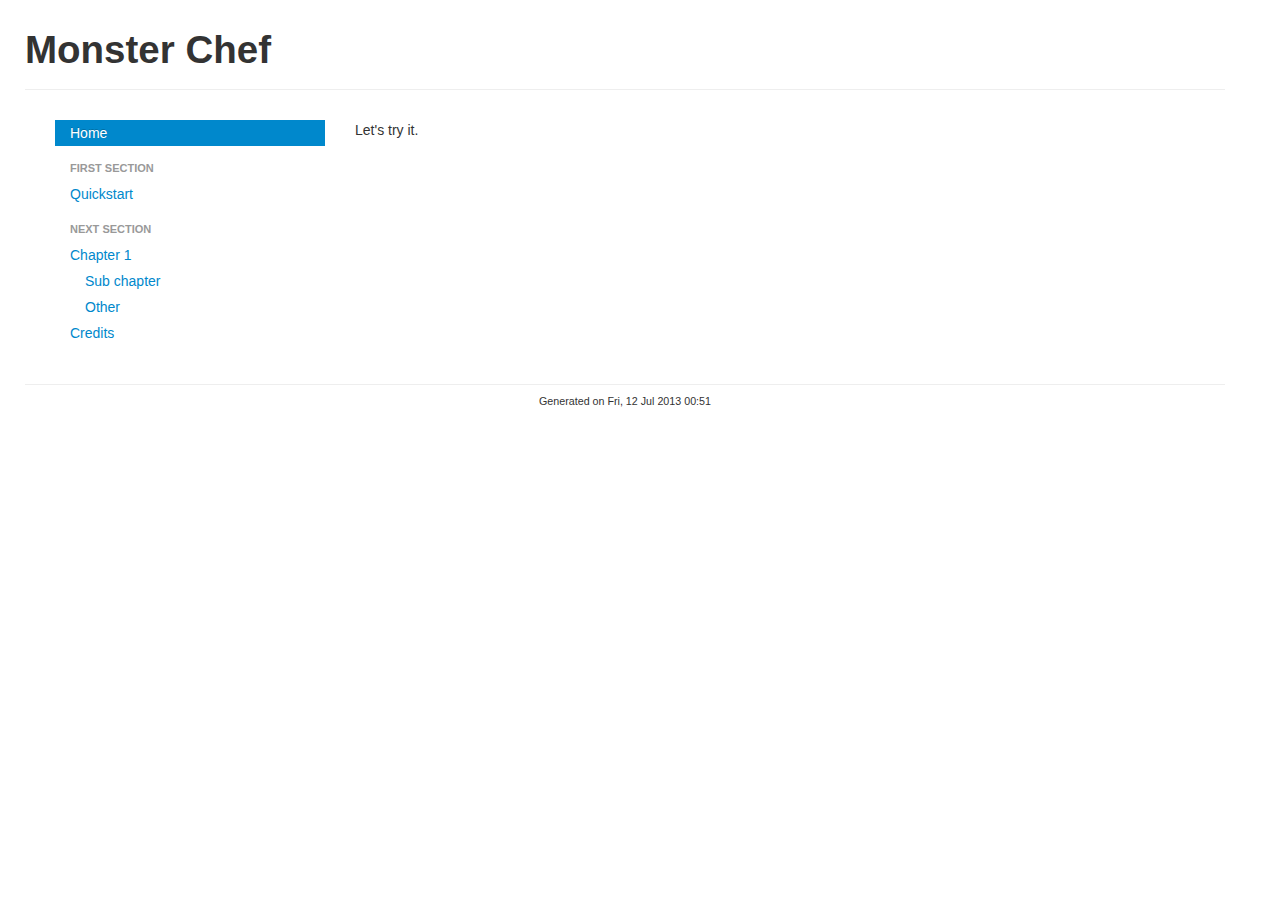
==== index.html @ 1f151f27 "first shoot" ====
<!DOCTYPE HTML>
<html lang="en-US">
<head>
	<meta charset="UTF-8">
	<title>Monster Chef</title>
	<link href="./vendor/css/bootstrap.min.css" rel="stylesheet" media="screen">
	<link href="./vendor/css/bootstrap-responsive.css" rel="stylesheet">
	<link href='http://fonts.googleapis.com/css?family=Rock+Salt' rel='stylesheet' type='text/css'>
	<link rel="stylesheet" href="./static/css/style.css">
	<meta name="viewport" content="width=device-width, initial-scale=1.0">
</head>
<body>
<div class="container">

	<div class="row page-header">
		<h1>Monster Chef</h1>
	</div>

	<div class="row">
		<section class="span3">
			<ul class="nav nav-list">
				<li class="active"><a href="./">Home</a>
				
				
					<li class="nav-header">First section</li>
				
				
				
					<li ><a href="./quickstart/">Quickstart</a></li>
				
				
					<li class="nav-header">Next section</li>
				
				
				
					<li ><a href="./chapter/">Chapter 1</a></li><ul class="nav nav-list">
				
					<li ><a href="./subchapter/">Sub chapter</a></li>
				
				
					<li ><a href="./othersub/">Other</a></li>
				</ul>
				
				
					<li ><a href="./credits/">Credits</a></li>
				
			</ul>
		</section>

		<article class="span9">
			<p>Let's try it.</p>
		</article>

	</div>

	<section class="row">
	<footer class="footer">
		<p><small>Generated on Fri, 12 Jul 2013 00:51</small></p>
	</footer>
	</section>
</div>

<script type="text/javascript" src="./vendor/js/jquery.min.js"></script>
<script type="text/javascript" src="./vendor/js/bootstrap.min.js"></script>
<script type="text/javascript">
$('table').addClass('table-striped').addClass('table');
</script>

</body>
</html>
---- static/css/style.css ----
.container-narrow {
  margin: 0 auto;
  max-width: 700px;
}
body {
  /*font-family:'Droid Sans', sans-serif;*/
  font-family: sans-serif;
}
h1, h2, h3, h4, h5, h6 {
  /*font-family: 'Iceland', cursive;*/
  font-family: sans-serif;
}
blockquote {
  /*font-family: 'Ubuntu', sans-serif;*/
  font-family: sans-serif;
  font-style: italic;
}
pre, code, table, tr, td, th {
  font-family: 'Droid Sans Mono', monospace;
}
.footer {
  margin-top: 3em;
  border-top: 1px solid #eee;
  font-size: .9em;
  padding: .5em;
  text-align: center;
}
/* Admonitions */
.admonition {
  padding: .8em .8em .5em 1em;
  margin-bottom: 1em;
}
.note {
  color: #468847;
  background-color: #dff0d8;
  border-color: #d6e9c6;
}
.info {
  color: #3a87ad;
  background-color: #d9edf7;
  border-color: #bce8f1;
}
.rule {
  background-color: #f5f5f5;
  border: 1px solid #ccc;
  border: 1px solid rgba(0,0,0,0.15);
  color: #333;
}
.warning {
  background-color: #fcf8e3;
  border: 1px solid #fbeed5;
  border: 1px solid rgba(0,0,0,0.15);
  color: #c09853;
}
.handwritten {
  background-color: #e7edec;
  color: #135269;
  letter-spacing: .3em;
  line-height: 2em;
  background-size: 150% 2em;
  background-image: -webkit-linear-gradient(rgba(102,193,227,.4) 1px, transparent 1px);
  background-image: -moz-linear-gradient(rgba(102,193,227,.4) 1px, transparent 1px);
  background-image: linear-gradient(rgba(102,193,227,.4) 1px, transparent 1px);
}
.handwritten blockquote p, .handwritten, .handwritten p {
  font-family: 'Rock Salt', cursive;
  font-size: 14px;
  font-style: normal;
  margin: 0;
}
.handwritten blockquote {
  border: none;
}
.admonition-title {
  font-size: 1.3em;
  font-weight: bold;
}
td.center, th.center {
  text-align: center;
}
td.right, th.right {
  text-align: right;
}
td.left, th.left {
  text-align: left;
}
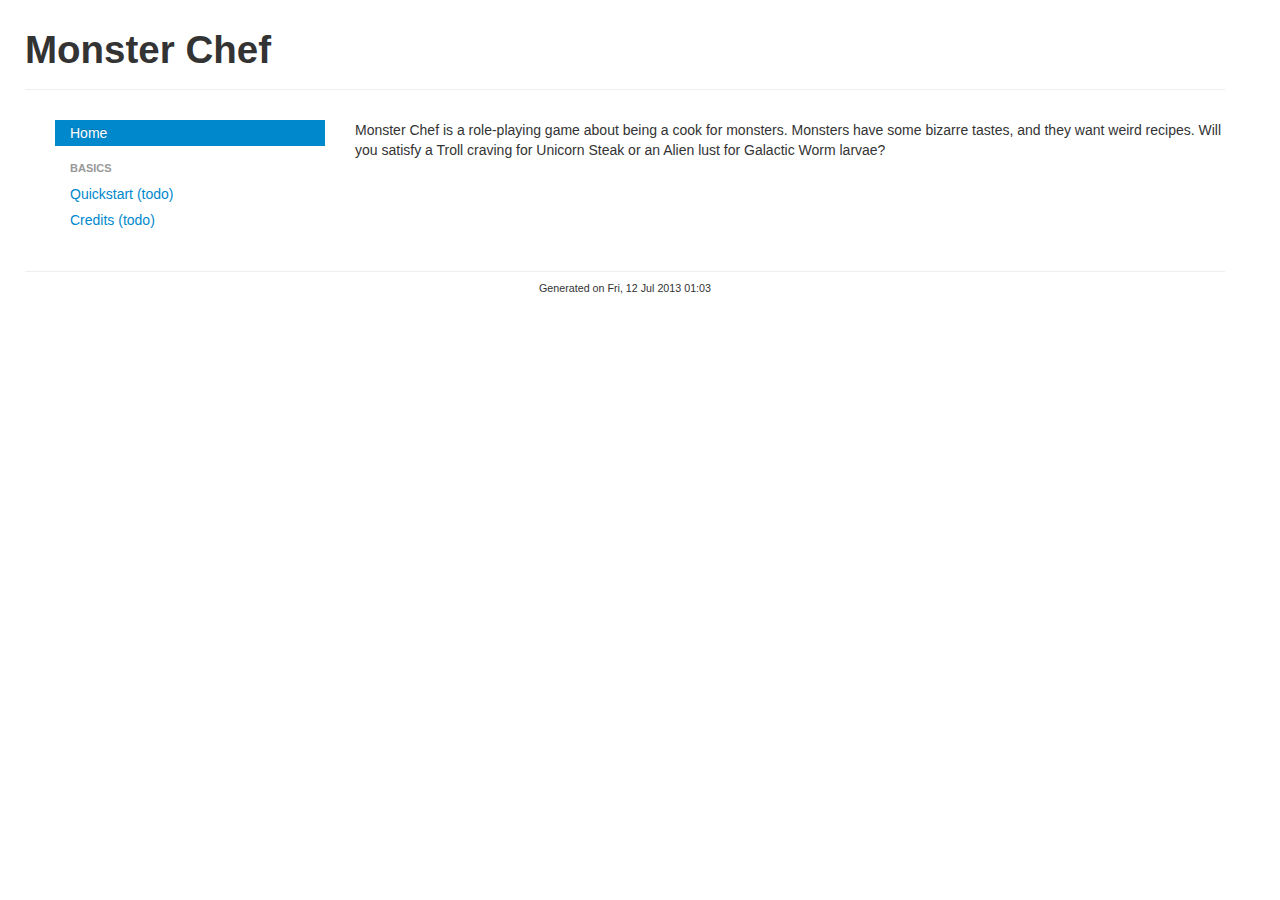
==== commit 6b303d78: "index" ====
--- a/index.html
+++ b/index.html
@@ -22,40 +22,29 @@
 				<li class="active"><a href="./">Home</a>
 				
 				
-					<li class="nav-header">First section</li>
+					<li class="nav-header">Basics</li>
 				
 				
 				
-					<li ><a href="./quickstart/">Quickstart</a></li>
+					<li ><a href="./quickstart/">Quickstart (todo)</a></li>
 				
 				
-					<li class="nav-header">Next section</li>
-				
-				
-				
-					<li ><a href="./chapter/">Chapter 1</a></li><ul class="nav nav-list">
-				
-					<li ><a href="./subchapter/">Sub chapter</a></li>
-				
-				
-					<li ><a href="./othersub/">Other</a></li>
-				</ul>
-				
-				
-					<li ><a href="./credits/">Credits</a></li>
+					<li ><a href="./credits/">Credits (todo)</a></li>
 				
 			</ul>
 		</section>
 
 		<article class="span9">
-			<p>Let's try it.</p>
+			<p>Monster Chef is a role-playing game about being a cook for monsters. Monsters
+have some bizarre tastes, and they want weird recipes. Will you satisfy a Troll
+craving for Unicorn Steak or an Alien lust for Galactic Worm larvae?</p>
 		</article>
 
 	</div>
 
 	<section class="row">
 	<footer class="footer">
-		<p><small>Generated on Fri, 12 Jul 2013 00:51</small></p>
+		<p><small>Generated on Fri, 12 Jul 2013 01:03</small></p>
 	</footer>
 	</section>
 </div>
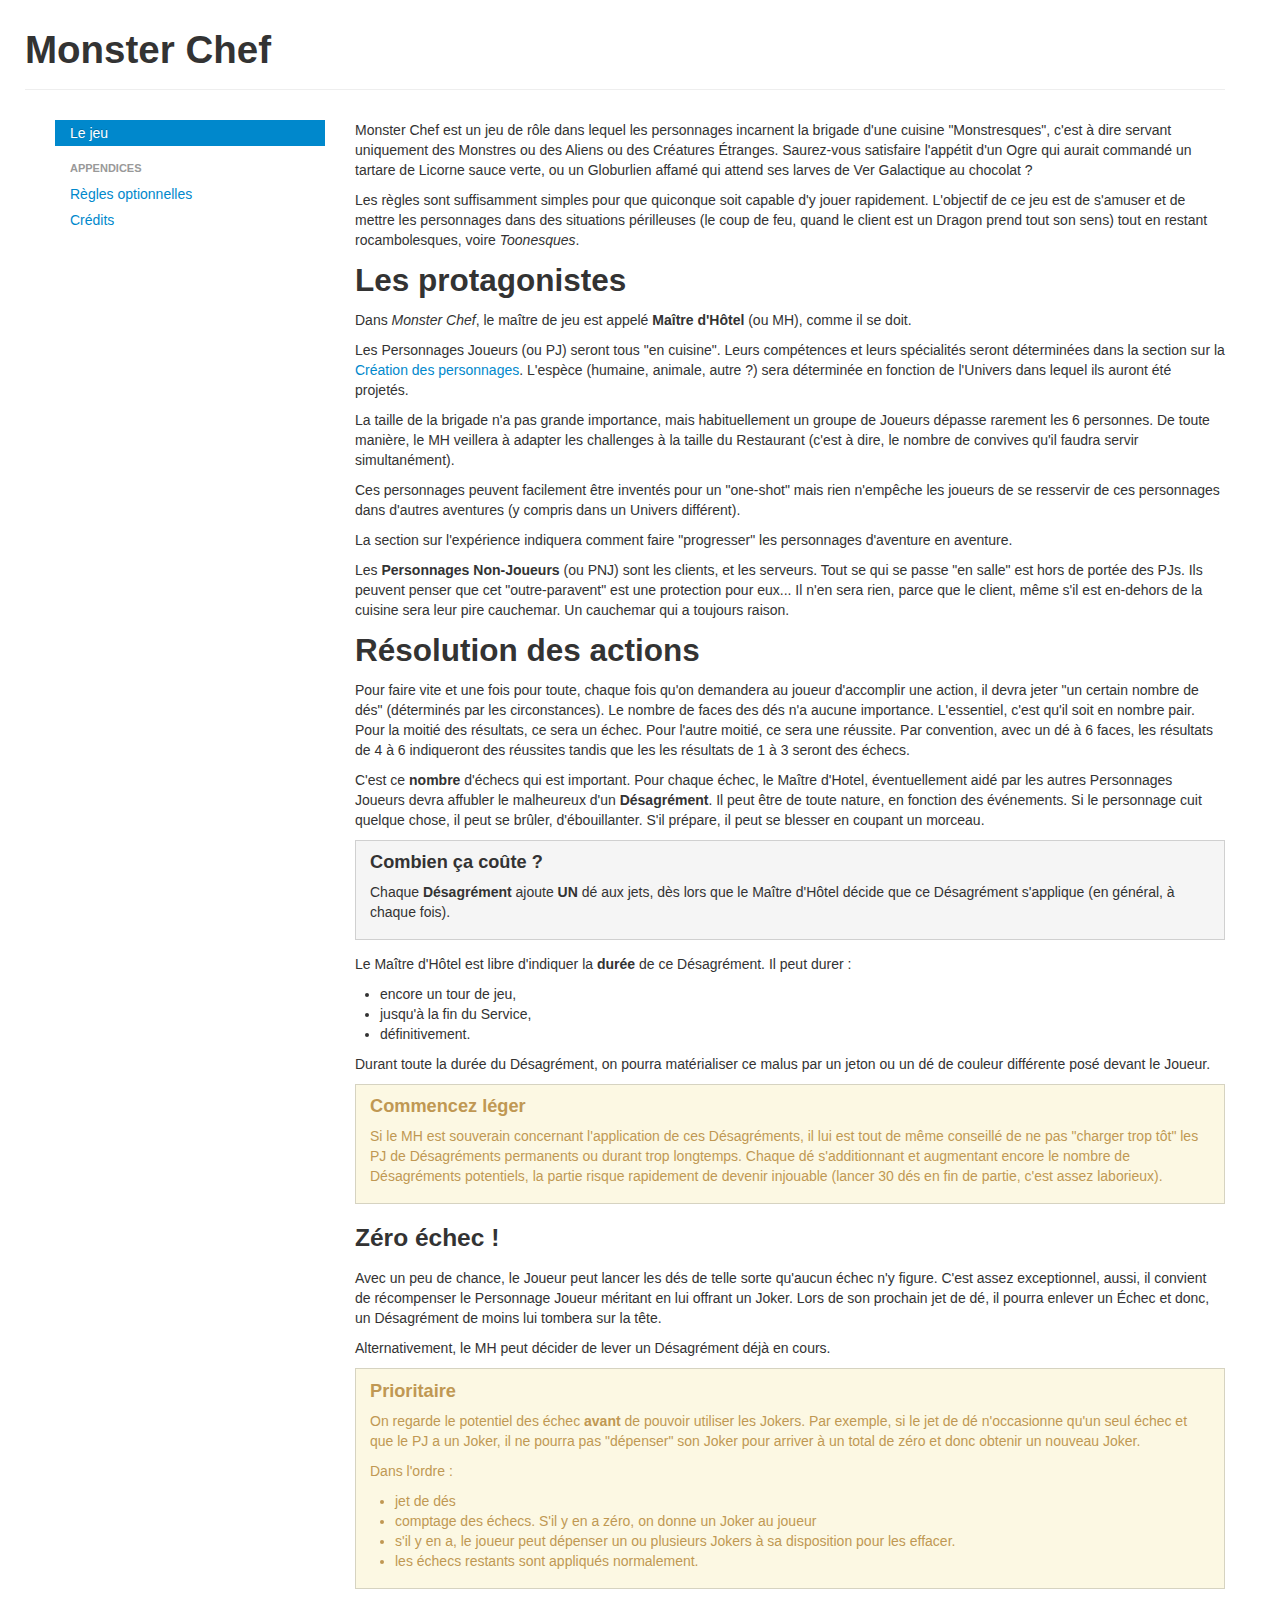
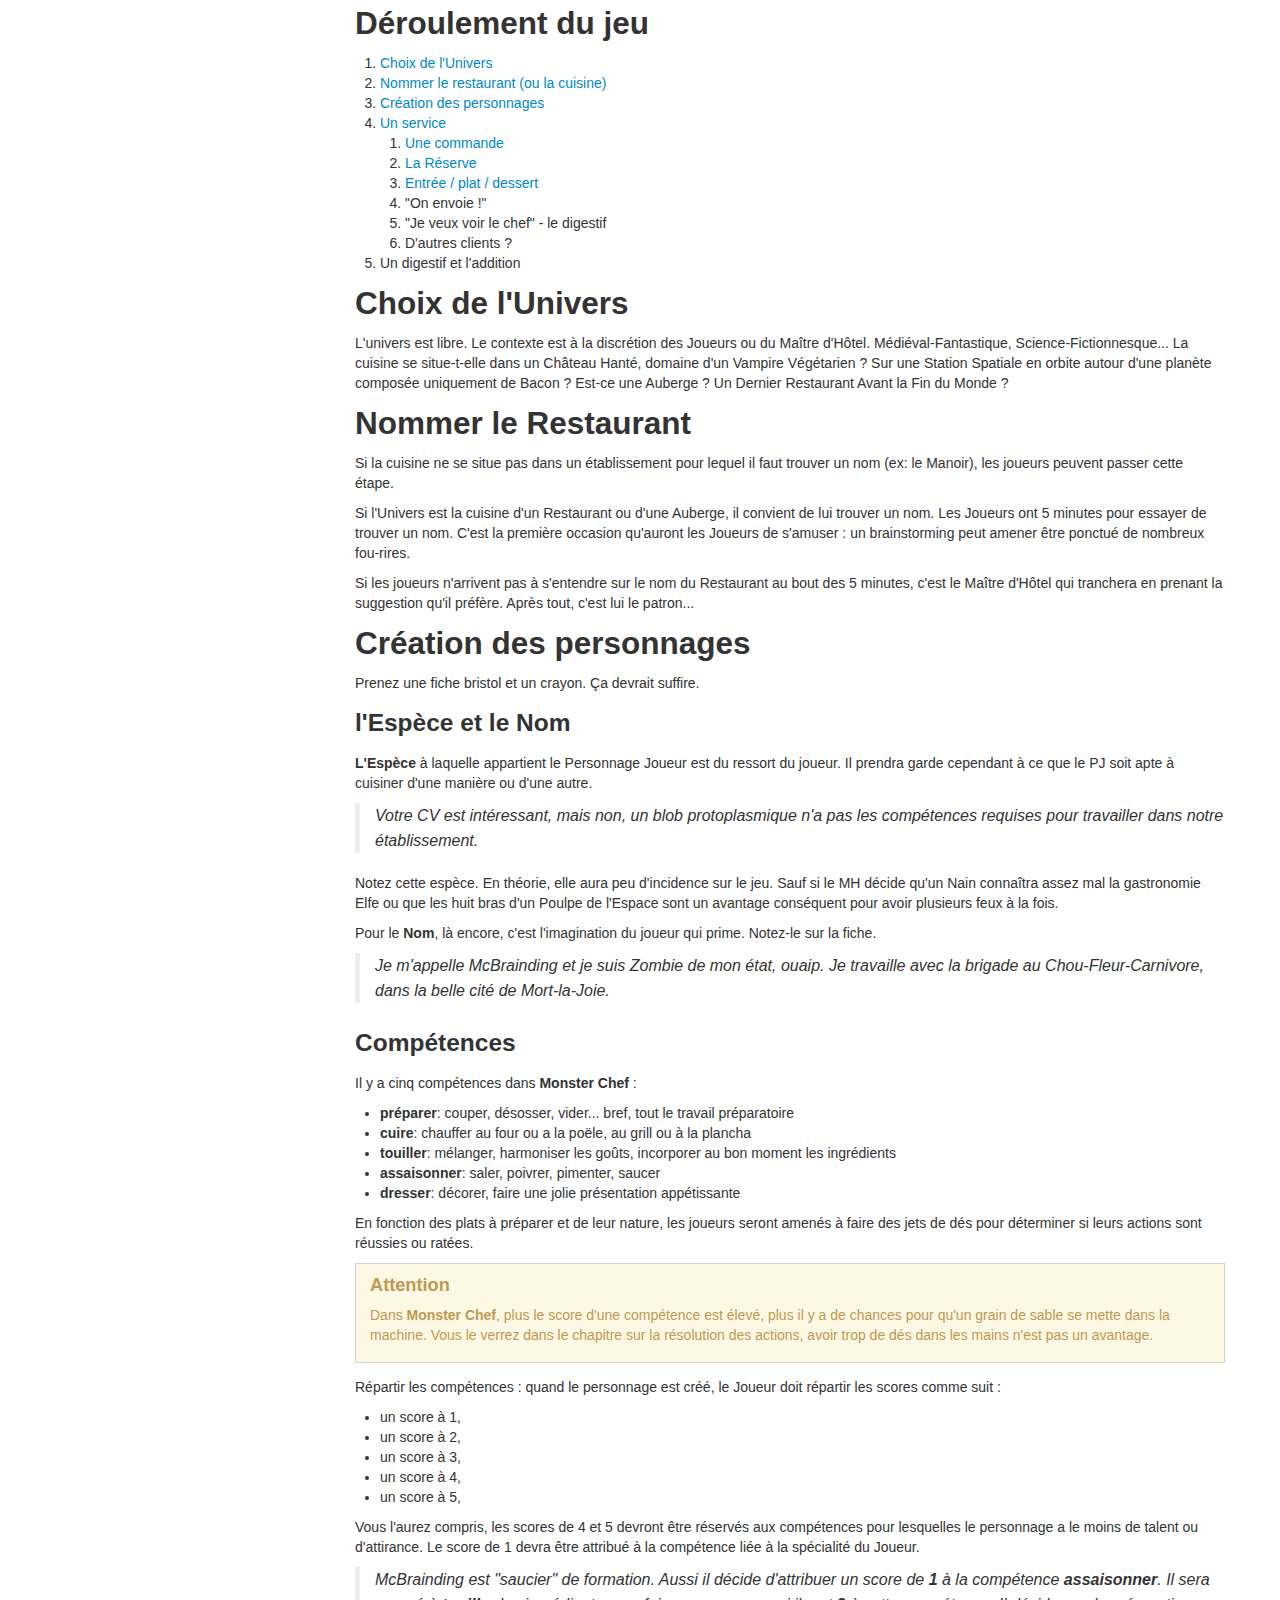
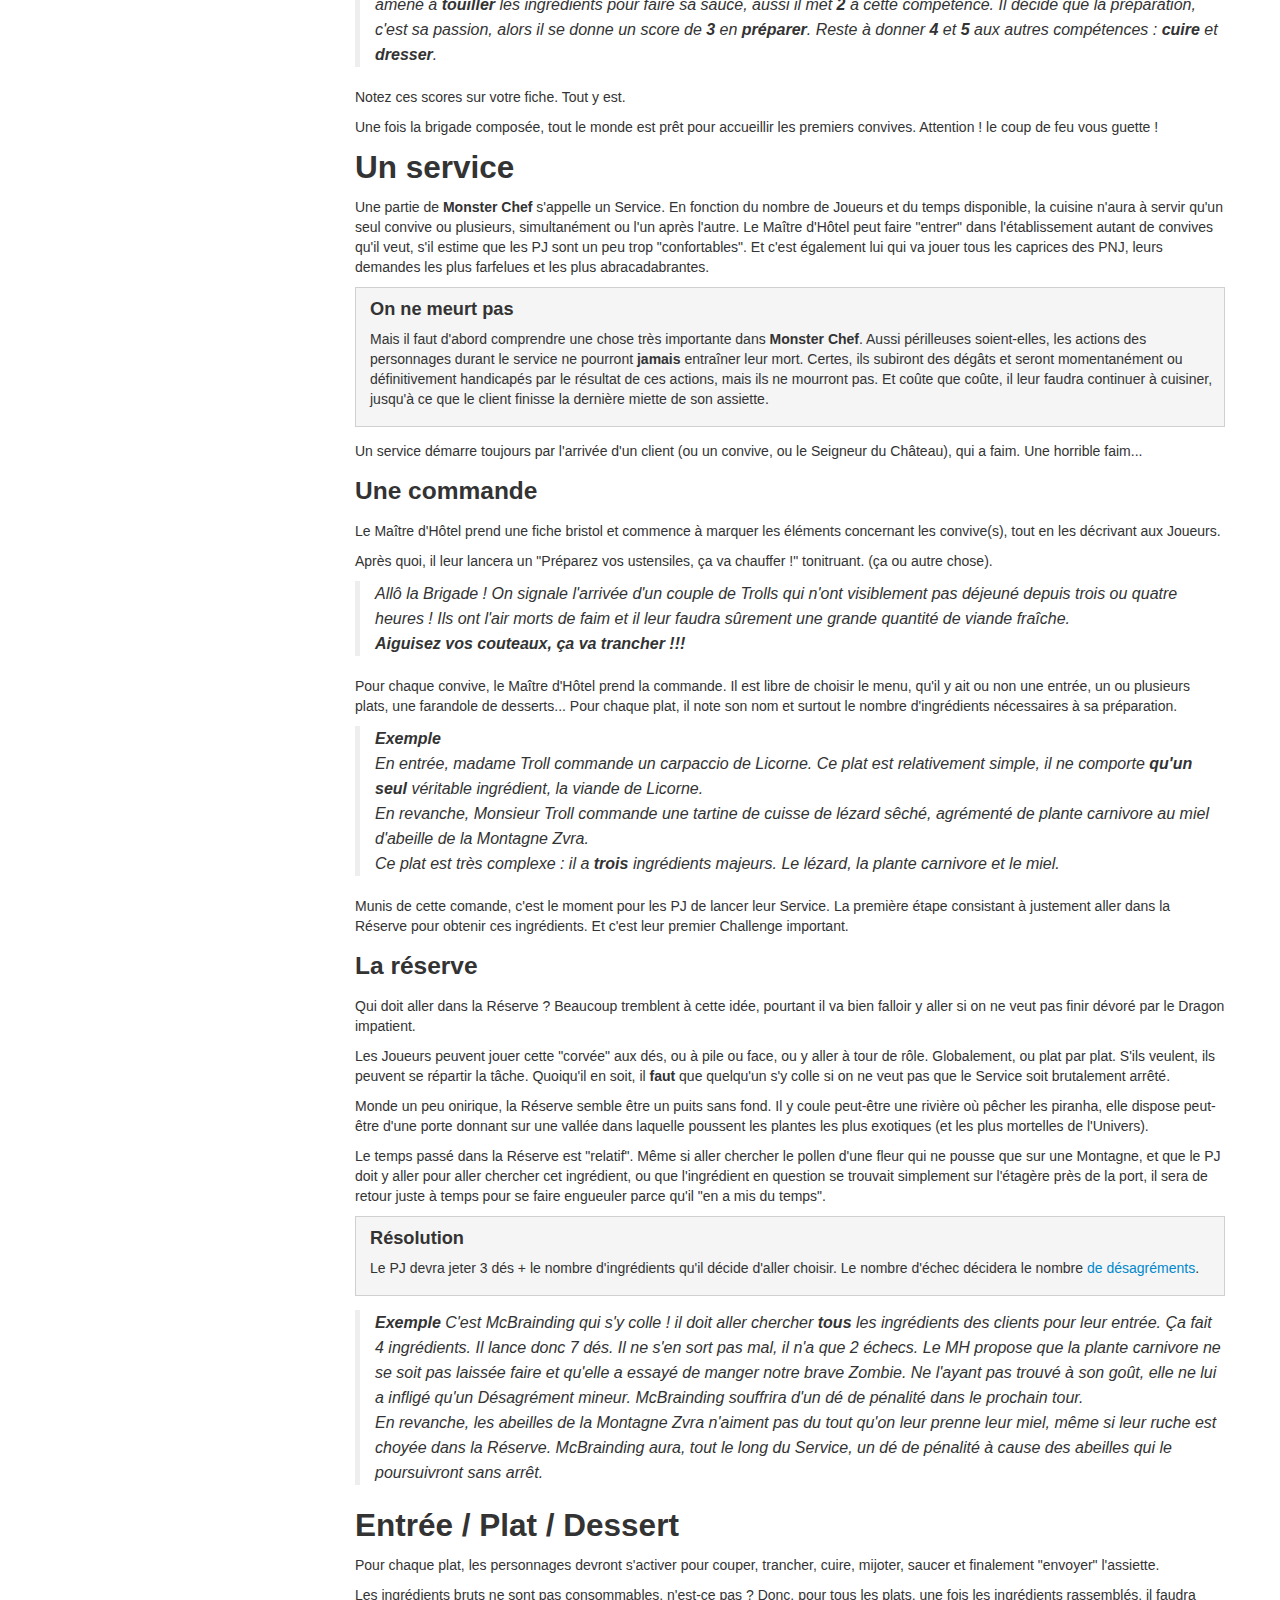
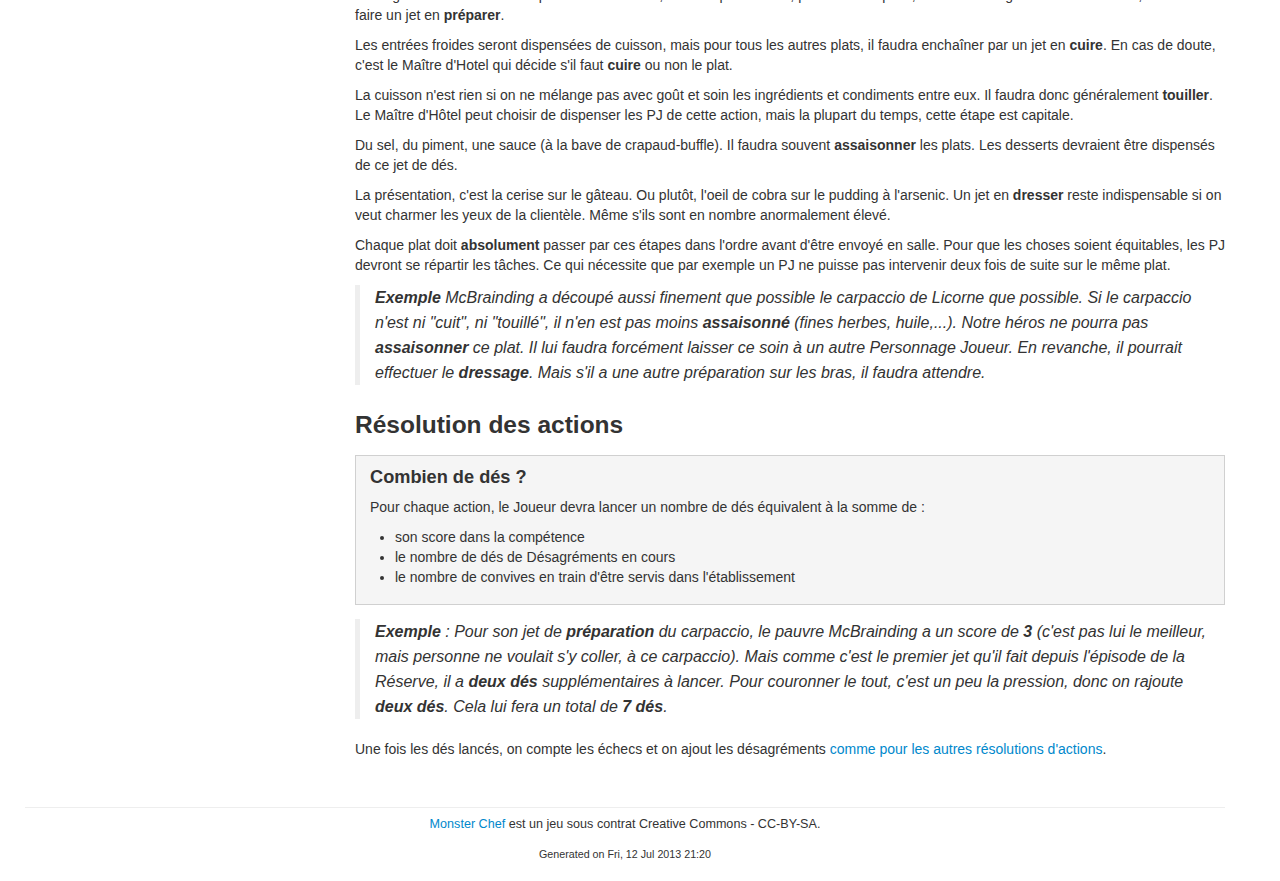
==== commit 36dd6b2c: "petite sauvegarde" ====
--- a/index.html
+++ b/index.html
@@ -19,32 +19,345 @@
 	<div class="row">
 		<section class="span3">
 			<ul class="nav nav-list">
-				<li class="active"><a href="./">Home</a>
-				
-				
-					<li class="nav-header">Basics</li>
-				
-				
-				
-					<li ><a href="./quickstart/">Quickstart (todo)</a></li>
-				
-				
-					<li ><a href="./credits/">Credits (todo)</a></li>
+				<li class="active"><a href="./">Le jeu</a>
+				
+				
+					<li class="nav-header">Appendices</li>
+				
+				
+				
+					<li ><a href="./options/">Règles optionnelles</a></li>
+				
+				
+					<li ><a href="./credits/">Crédits</a></li>
 				
 			</ul>
 		</section>
 
 		<article class="span9">
-			<p>Monster Chef is a role-playing game about being a cook for monsters. Monsters
-have some bizarre tastes, and they want weird recipes. Will you satisfy a Troll
-craving for Unicorn Steak or an Alien lust for Galactic Worm larvae?</p>
+			<p>Monster Chef est un jeu de rôle dans lequel les personnages incarnent la brigade
+d'une cuisine "Monstresques", c'est à dire servant uniquement des Monstres ou
+des Aliens ou des Créatures Étranges. Saurez-vous satisfaire l'appétit d'un Ogre
+qui aurait commandé un tartare de Licorne sauce verte, ou un Globurlien affamé
+qui attend ses larves de Ver Galactique au chocolat ?</p>
+<p>Les règles sont suffisamment simples pour que quiconque soit capable d'y jouer
+rapidement. L'objectif de ce jeu est de s'amuser et de mettre les personnages
+dans des situations périlleuses (le coup de feu, quand le client est un Dragon
+prend tout son sens) tout en restant rocambolesques, voire <em>Toonesques</em>.</p>
+<h2 id="les-protagonistes">Les protagonistes</h2>
+<p>Dans <em>Monster Chef</em>, le maître de jeu est appelé <strong>Maître d'Hôtel</strong> (ou MH),
+comme il se doit.</p>
+<p>Les Personnages Joueurs (ou PJ) seront tous "en cuisine". Leurs compétences et
+leurs spécialités seront déterminées dans la section sur la
+<a href="#creation-des-personnages">Création des personnages</a>. L'espèce (humaine,
+animale, autre ?) sera déterminée en fonction de l'Univers dans lequel ils
+auront été projetés.</p>
+<p>La taille de la brigade n'a pas grande importance, mais habituellement un groupe
+de Joueurs dépasse rarement les 6 personnes. De toute manière, le MH veillera à
+adapter les challenges à la taille du Restaurant (c'est à dire, le nombre de
+convives qu'il faudra servir simultanément).</p>
+<p>Ces personnages peuvent facilement être inventés pour un
+"one-shot" mais rien n'empêche les joueurs de se resservir de ces personnages
+dans d'autres aventures (y compris dans un Univers différent).</p>
+<p>La section sur l'expérience indiquera comment faire "progresser" les personnages
+d'aventure en aventure.</p>
+<p>Les <strong>Personnages Non-Joueurs</strong> (ou PNJ) sont les clients, et les serveurs. Tout
+se qui se passe "en salle" est hors de portée des PJs. Ils peuvent penser que
+cet "outre-paravent" est une protection pour eux... Il n'en sera rien, parce que
+le client, même s'il est en-dehors de la cuisine sera leur pire cauchemar. Un
+cauchemar qui a toujours raison.</p>
+<h2 id="resolution-des-actions">Résolution des actions</h2>
+<p>Pour faire vite et une fois pour toute, chaque fois qu'on demandera au joueur
+d'accomplir une action, il devra jeter "un certain nombre de dés" (déterminés
+par les circonstances). Le nombre de faces des dés n'a aucune importance.
+L'essentiel, c'est qu'il soit en nombre pair. Pour la moitié des résultats, ce
+sera un échec. Pour l'autre moitié, ce sera une réussite. Par convention, avec
+un dé à 6 faces, les résultats de 4 à 6 indiqueront des réussites tandis que les
+les résultats de 1 à 3 seront des échecs.</p>
+<p>C'est ce <strong>nombre</strong> d'échecs qui est important. Pour chaque échec, le Maître
+d'Hotel, éventuellement aidé par les autres Personnages Joueurs devra affubler
+le malheureux d'un <strong>Désagrément</strong>. Il peut être de toute nature, en fonction
+des événements. Si le personnage cuit quelque chose, il peut se brûler,
+d'ébouillanter. S'il prépare, il peut se blesser en coupant un morceau.</p>
+<div class="admonition rule">
+<p class="admonition-title">Combien ça coûte ?</p>
+<p>Chaque <strong>Désagrément</strong> ajoute <strong>UN</strong> dé aux jets, dès lors que le Maître d'Hôtel
+décide que ce Désagrément s'applique (en général, à chaque fois).</p>
+</div>
+<p>Le Maître d'Hôtel est libre d'indiquer la <strong>durée</strong> de ce Désagrément. Il peut
+durer :</p>
+<ul>
+<li>encore un tour de jeu,</li>
+<li>jusqu'à la fin du Service,</li>
+<li>définitivement.</li>
+</ul>
+<p>Durant toute la durée du Désagrément, on pourra matérialiser ce malus par un
+jeton ou un dé de couleur différente posé devant le Joueur.</p>
+<div class="admonition warning">
+<p class="admonition-title">Commencez léger</p>
+<p>Si le MH est souverain concernant l'application de ces Désagréments, il lui est
+tout de même conseillé de ne pas "charger trop tôt" les PJ de Désagréments
+permanents ou durant trop longtemps. Chaque dé s'additionnant et augmentant
+encore le nombre de Désagréments potentiels, la partie risque rapidement de
+devenir injouable (lancer 30 dés en fin de partie, c'est assez laborieux).</p>
+</div>
+<h3 id="zero-echec">Zéro échec !</h3>
+<p>Avec un peu de chance, le Joueur peut lancer les dés de telle sorte qu'aucun
+échec n'y figure. C'est assez exceptionnel, aussi, il convient de récompenser le
+Personnage Joueur méritant en lui offrant un Joker. Lors de son prochain jet de
+dé, il pourra enlever un Échec et donc, un Désagrément de moins lui tombera sur
+la tête.</p>
+<p>Alternativement, le MH peut décider de lever un Désagrément déjà en cours.</p>
+<div class="admonition warning">
+<p class="admonition-title">Prioritaire</p>
+<p>On regarde le potentiel des échec <strong>avant</strong> de pouvoir utiliser les Jokers.
+Par exemple, si le jet de dé n'occasionne qu'un seul échec et que le PJ a un
+Joker, il ne pourra pas "dépenser" son Joker pour arriver à un total de zéro
+et donc obtenir un nouveau Joker.</p>
+<p>Dans l'ordre :</p>
+<ul>
+<li>jet de dés</li>
+<li>comptage des échecs. S'il y en a zéro, on donne un Joker au joueur</li>
+<li>s'il y en a, le joueur peut dépenser un ou plusieurs Jokers à sa disposition
+  pour les effacer.</li>
+<li>les échecs restants sont appliqués normalement.</li>
+</ul>
+</div>
+<h2 id="deroulement-du-jeu">Déroulement du jeu</h2>
+<ol>
+<li><a href="#choix-de-lunivers">Choix de l'Univers</a></li>
+<li><a href="#nommer-le-restaurant">Nommer le restaurant (ou la cuisine)</a></li>
+<li><a href="#creation-des-personnages">Création des personnages</a></li>
+<li><a href="#un-service">Un service</a><ol>
+<li><a href="#une-commande">Une commande</a></li>
+<li><a href="#la-reserve">La Réserve</a></li>
+<li><a href="#entree-plat-dessert">Entrée / plat / dessert</a></li>
+<li>"On envoie !"</li>
+<li>"Je veux voir le chef" - le digestif</li>
+<li>D'autres clients ?</li>
+</ol>
+</li>
+<li>Un digestif et l'addition</li>
+</ol>
+<h2 id="choix-de-lunivers">Choix de l'Univers</h2>
+<p>L'univers est libre. Le contexte est à la discrétion des Joueurs ou du Maître
+d'Hôtel. Médiéval-Fantastique, Science-Fictionnesque... La cuisine se situe-t-elle
+dans un Château Hanté, domaine d'un Vampire Végétarien ? Sur une Station Spatiale
+en orbite autour d'une planète composée uniquement de Bacon ? Est-ce une Auberge ?
+Un Dernier Restaurant Avant la Fin du Monde ?</p>
+<h2 id="nommer-le-restaurant">Nommer le Restaurant</h2>
+<p>Si la cuisine ne se situe pas dans un établissement pour lequel il faut trouver
+un nom (ex: le Manoir), les joueurs peuvent passer cette étape.</p>
+<p>Si l'Univers est la cuisine d'un Restaurant ou d'une Auberge, il convient de 
+lui trouver un nom. Les Joueurs ont 5 minutes pour essayer de trouver un nom.
+C'est la première occasion qu'auront les Joueurs de s'amuser : un brainstorming
+peut amener être ponctué de nombreux fou-rires.</p>
+<p>Si les joueurs n'arrivent pas à s'entendre sur le nom du Restaurant au bout des
+5 minutes, c'est le Maître d'Hôtel qui tranchera en prenant la suggestion qu'il
+préfère. Après tout, c'est lui le patron...</p>
+<h2 id="creation-des-personnages">Création des personnages</h2>
+<p>Prenez une fiche bristol et un crayon. Ça devrait suffire.</p>
+<h3 id="lespece-et-le-nom">l'Espèce et le Nom</h3>
+<p><strong>L'Espèce</strong> à laquelle appartient le Personnage Joueur est du ressort du joueur.
+Il prendra garde cependant à ce que le PJ soit apte à cuisiner d'une manière
+ou d'une autre.</p>
+<blockquote>
+<p>Votre CV est intéressant, mais non, un blob protoplasmique n'a pas les
+compétences requises pour travailler dans notre établissement.</p>
+</blockquote>
+<p>Notez cette espèce. En théorie, elle aura peu d'incidence sur le jeu. Sauf si le
+MH décide qu'un Nain connaîtra assez mal la gastronomie Elfe ou que les huit
+bras d'un Poulpe de l'Espace sont un avantage conséquent pour avoir plusieurs
+feux à la fois.</p>
+<p>Pour le <strong>Nom</strong>, là encore, c'est l'imagination du joueur qui prime. Notez-le
+sur la fiche.</p>
+<blockquote>
+<p>Je m'appelle McBrainding et je suis Zombie de mon état, ouaip. Je travaille
+avec la brigade au Chou-Fleur-Carnivore, dans la belle cité de Mort-la-Joie.</p>
+</blockquote>
+<h3 id="competences">Compétences</h3>
+<p>Il y a cinq compétences dans <strong>Monster Chef</strong> :</p>
+<ul>
+<li><strong>préparer</strong>: couper, désosser, vider... bref, tout le travail préparatoire</li>
+<li><strong>cuire</strong>: chauffer au four ou a la poële, au grill ou à la plancha</li>
+<li><strong>touiller</strong>: mélanger, harmoniser les goûts, incorporer au bon moment les ingrédients</li>
+<li><strong>assaisonner</strong>: saler, poivrer, pimenter, saucer</li>
+<li><strong>dresser</strong>: décorer, faire une jolie présentation appétissante</li>
+</ul>
+<p>En fonction des plats à préparer et de leur nature, les joueurs seront amenés
+à faire des jets de dés pour déterminer si leurs actions sont réussies ou ratées.</p>
+<div class="admonition warning">
+<p class="admonition-title">Attention</p>
+<p>Dans <strong>Monster Chef</strong>, plus le score d'une compétence est élevé, plus il y a de
+chances pour qu'un grain de sable se mette dans la machine. Vous le verrez dans
+le chapitre sur la résolution des actions, avoir trop de dés dans les mains
+n'est pas un avantage.</p>
+</div>
+<p>Répartir les compétences : quand le personnage est créé, le Joueur doit répartir
+les scores comme suit :</p>
+<ul>
+<li>un score à 1,</li>
+<li>un score à 2,</li>
+<li>un score à 3,</li>
+<li>un score à 4,</li>
+<li>un score à 5,</li>
+</ul>
+<p>Vous l'aurez compris, les scores de 4 et 5 devront être réservés aux compétences
+pour lesquelles le personnage a le moins de talent ou d'attirance. Le score de
+1 devra être attribué à la compétence liée à la spécialité du Joueur.</p>
+<blockquote>
+<p>McBrainding est "saucier" de formation. Aussi il décide d'attribuer un score
+de <strong>1</strong> à la compétence <strong>assaisonner</strong>. Il sera amené à <strong>touiller</strong> les
+ingrédients pour faire sa sauce, aussi il met <strong>2</strong> à cette compétence. Il
+décide que la préparation, c'est sa passion, alors il se donne un score de
+<strong>3</strong> en <strong>préparer</strong>. Reste à donner <strong>4</strong> et <strong>5</strong> aux autres compétences :
+<strong>cuire</strong> et <strong>dresser</strong>.</p>
+</blockquote>
+<p>Notez ces scores sur votre fiche. Tout y est.</p>
+<p>Une fois la brigade composée, tout le monde est prêt pour accueillir les premiers
+convives. Attention ! le coup de feu vous guette !</p>
+<h2 id="un-service">Un service</h2>
+<p>Une partie de <strong>Monster Chef</strong> s'appelle un Service. En fonction du nombre de
+Joueurs et du temps disponible, la cuisine n'aura à servir qu'un seul convive ou
+plusieurs, simultanément ou l'un après l'autre. Le Maître d'Hôtel peut faire
+"entrer" dans l'établissement autant de convives qu'il veut, s'il estime que les
+PJ sont un peu trop "confortables". Et c'est également lui qui va jouer tous les
+caprices des PNJ, leurs demandes les plus farfelues et les plus abracadabrantes.</p>
+<div class="admonition rule">
+<p class="admonition-title">On ne meurt pas</p>
+<p>Mais il faut d'abord comprendre une chose très importante dans <strong>Monster
+Chef</strong>. Aussi périlleuses soient-elles, les actions des personnages durant
+le service ne pourront <strong>jamais</strong> entraîner leur mort. Certes, ils subiront
+des dégâts et seront momentanément ou définitivement handicapés par le
+résultat de ces actions, mais ils ne mourront pas. Et coûte que coûte, il
+leur faudra continuer à cuisiner, jusqu'à ce que le client finisse la
+dernière miette de son assiette.</p>
+</div>
+<p>Un service démarre toujours par l'arrivée d'un client (ou un convive, ou le
+Seigneur du Château), qui a faim. Une horrible faim...</p>
+<h3 id="une-commande">Une commande</h3>
+<p>Le Maître d'Hôtel prend une fiche bristol et commence à marquer les éléments
+concernant les convive(s), tout en les décrivant aux Joueurs.</p>
+<p>Après quoi, il leur lancera un "Préparez vos ustensiles, ça va chauffer !"
+tonitruant. (ça ou autre chose).</p>
+<blockquote>
+<p>Allô la Brigade ! On signale l'arrivée d'un couple de Trolls qui n'ont
+visiblement pas déjeuné depuis trois ou quatre heures ! Ils ont l'air morts de
+faim et il leur faudra sûrement une grande quantité de viande fraîche.  </p>
+<p><strong>Aiguisez vos couteaux, ça va trancher !!!</strong></p>
+</blockquote>
+<p>Pour chaque convive, le Maître d'Hôtel prend la commande. Il est libre de choisir
+le menu, qu'il y ait ou non une entrée, un ou plusieurs plats, une farandole de
+desserts... Pour chaque plat, il note son nom et surtout le nombre d'ingrédients 
+nécessaires à sa préparation.</p>
+<blockquote>
+<p><strong>Exemple</strong><br />
+En entrée, madame Troll commande un carpaccio de Licorne.
+Ce plat est relativement simple, il ne comporte <strong>qu'un seul</strong> véritable
+ingrédient, la viande de Licorne.<br />
+En revanche, Monsieur Troll commande une tartine de cuisse de lézard sêché,
+agrémenté de plante carnivore au miel d'abeille de la Montagne Zvra.<br />
+Ce plat est très complexe : il a <strong>trois</strong> ingrédients majeurs. Le lézard, la
+plante carnivore et le miel.</p>
+</blockquote>
+<p>Munis de cette comande, c'est le moment pour les PJ de lancer leur Service. La
+première étape consistant à justement aller dans la Réserve pour obtenir ces
+ingrédients. Et c'est leur premier Challenge important.</p>
+<h3 id="la-reserve">La réserve</h3>
+<p>Qui doit aller dans la Réserve ? Beaucoup tremblent à cette idée, pourtant il
+va bien falloir y aller si on ne veut pas finir dévoré par le Dragon impatient.</p>
+<p>Les Joueurs peuvent jouer cette "corvée" aux dés, ou à pile ou face, ou y aller
+à tour de rôle. Globalement, ou plat par plat. S'ils veulent, ils peuvent se
+répartir la tâche. Quoiqu'il en soit, il <strong>faut</strong> que quelqu'un s'y colle si on
+ne veut pas que le Service soit brutalement arrêté.</p>
+<p>Monde un peu onirique, la Réserve semble être un puits sans fond. Il y coule
+peut-être une rivière où pêcher les piranha, elle dispose peut-être d'une porte
+donnant sur une vallée dans laquelle poussent les plantes les plus exotiques (et
+les plus mortelles de l'Univers).</p>
+<p>Le temps passé dans la Réserve est "relatif". Même si aller chercher le pollen
+d'une fleur qui ne pousse que sur une Montagne, et que le PJ doit y aller pour
+aller chercher cet ingrédient, ou que l'ingrédient en question se trouvait
+simplement sur l'étagère près de la port, il sera de retour juste à temps pour
+se faire engueuler parce qu'il "en a mis du temps".</p>
+<div class="admonition rule">
+<p class="admonition-title">Résolution</p>
+<p>Le PJ devra jeter 3 dés + le nombre d'ingrédients qu'il décide d'aller choisir.
+Le nombre d'échec décidera le nombre <a href="#resolution-des-actions">de désagréments</a>.</p>
+</div>
+<blockquote>
+<p><strong>Exemple</strong>
+C'est McBrainding qui s'y colle ! il doit aller chercher <strong>tous</strong> les ingrédients
+des clients pour leur entrée. Ça fait 4 ingrédients. Il lance donc 7 dés.
+Il ne s'en sort pas mal, il n'a que 2 échecs. Le MH propose que la plante carnivore
+ne se soit pas laissée faire et qu'elle a essayé de manger notre brave Zombie.
+Ne l'ayant pas trouvé à son goût, elle ne lui a infligé qu'un Désagrément mineur.
+McBrainding souffrira d'un dé de pénalité dans le prochain tour.<br />
+En revanche, les abeilles de la Montagne Zvra n'aiment pas du tout qu'on leur
+prenne leur miel, même si leur ruche est choyée dans la Réserve.
+McBrainding aura, tout le long du Service, un dé de pénalité à cause des abeilles
+qui le poursuivront sans arrêt.</p>
+</blockquote>
+<h2 id="entree-plat-dessert">Entrée / Plat / Dessert</h2>
+<p>Pour chaque plat, les personnages devront s'activer pour couper, trancher,
+cuire, mijoter, saucer et finalement "envoyer" l'assiette.</p>
+<p>Les ingrédients bruts ne sont pas consommables, n'est-ce pas ? Donc, pour tous
+les plats, une fois les ingrédients rassemblés, il faudra faire un jet en
+<strong>préparer</strong>.</p>
+<p>Les entrées froides seront dispensées de cuisson, mais pour tous les autres
+plats, il faudra enchaîner par un jet en <strong>cuire</strong>. En cas de doute, c'est le
+Maître d'Hotel qui décide s'il faut <strong>cuire</strong> ou non le plat.</p>
+<p>La cuisson n'est rien si on ne mélange pas avec goût et soin les ingrédients et
+condiments entre eux. Il faudra donc généralement <strong>touiller</strong>. Le Maître d'Hôtel
+peut choisir de dispenser les PJ de cette action, mais la plupart du temps, cette
+étape est capitale.</p>
+<p>Du sel, du piment, une sauce (à la bave de crapaud-buffle). Il faudra souvent
+<strong>assaisonner</strong> les plats. Les desserts devraient être dispensés de ce jet de
+dés.</p>
+<p>La présentation, c'est la cerise sur le gâteau. Ou plutôt, l'oeil de cobra sur
+le pudding à l'arsenic. Un jet en <strong>dresser</strong> reste indispensable si on veut
+charmer les yeux de la clientèle. Même s'ils sont en nombre anormalement élevé.</p>
+<p>Chaque plat doit <strong>absolument</strong> passer par ces étapes dans l'ordre avant d'être
+envoyé en salle. Pour que les choses soient équitables, les PJ devront se répartir
+les tâches. Ce qui nécessite que par exemple un PJ ne puisse pas intervenir deux
+fois de suite sur le même plat.</p>
+<blockquote>
+<p><strong>Exemple</strong>
+McBrainding a découpé aussi finement que possible le carpaccio de Licorne que
+possible. Si le carpaccio n'est ni "cuit", ni "touillé", il n'en est pas moins
+<strong>assaisonné</strong> (fines herbes, huile,...). Notre héros ne pourra pas <strong>assaisonner</strong>
+ce plat. Il lui faudra forcément laisser ce soin à un autre Personnage Joueur.
+En revanche, il pourrait effectuer le <strong>dressage</strong>. Mais s'il a une autre
+préparation sur les bras, il faudra attendre.</p>
+</blockquote>
+<h3 id="resolution-des-actions_1">Résolution des actions</h3>
+<div class="admonition rule">
+<p class="admonition-title">Combien de dés ?</p>
+<p>Pour chaque action, le Joueur devra lancer un nombre de dés équivalent à la
+somme de :</p>
+<ul>
+<li>son score dans la compétence</li>
+<li>le nombre de dés de Désagréments en cours</li>
+<li>le nombre de convives en train d'être servis dans l'établissement</li>
+</ul>
+</div>
+<blockquote>
+<p><strong>Exemple</strong> : Pour son jet de <strong>préparation</strong> du carpaccio, le pauvre McBrainding a
+un score de <strong>3</strong> (c'est pas lui le meilleur, mais personne ne voulait s'y
+coller, à ce carpaccio). Mais comme c'est le premier jet qu'il fait depuis
+l'épisode de la Réserve, il a <strong>deux dés</strong> supplémentaires à lancer. Pour
+couronner le tout, c'est un peu la pression, donc on rajoute <strong>deux dés</strong>.
+Cela lui fera un total de <strong>7 dés</strong>.</p>
+</blockquote>
+<p>Une fois les dés lancés, on compte les échecs et on ajout les désagréments
+<a href="#resolution-des-actions">comme pour les autres résolutions d'actions</a>.</p>
 		</article>
 
 	</div>
 
 	<section class="row">
 	<footer class="footer">
-		<p><small>Generated on Fri, 12 Jul 2013 01:03</small></p>
+		<p><a href="https://github.com/brunobord/monster-chef-rpg">Monster Chef</a> est un jeu sous contrat Creative Commons - CC-BY-SA.</p>
+		<p><small>Generated on Fri, 12 Jul 2013 21:20</small></p>
 	</footer>
 	</section>
 </div>
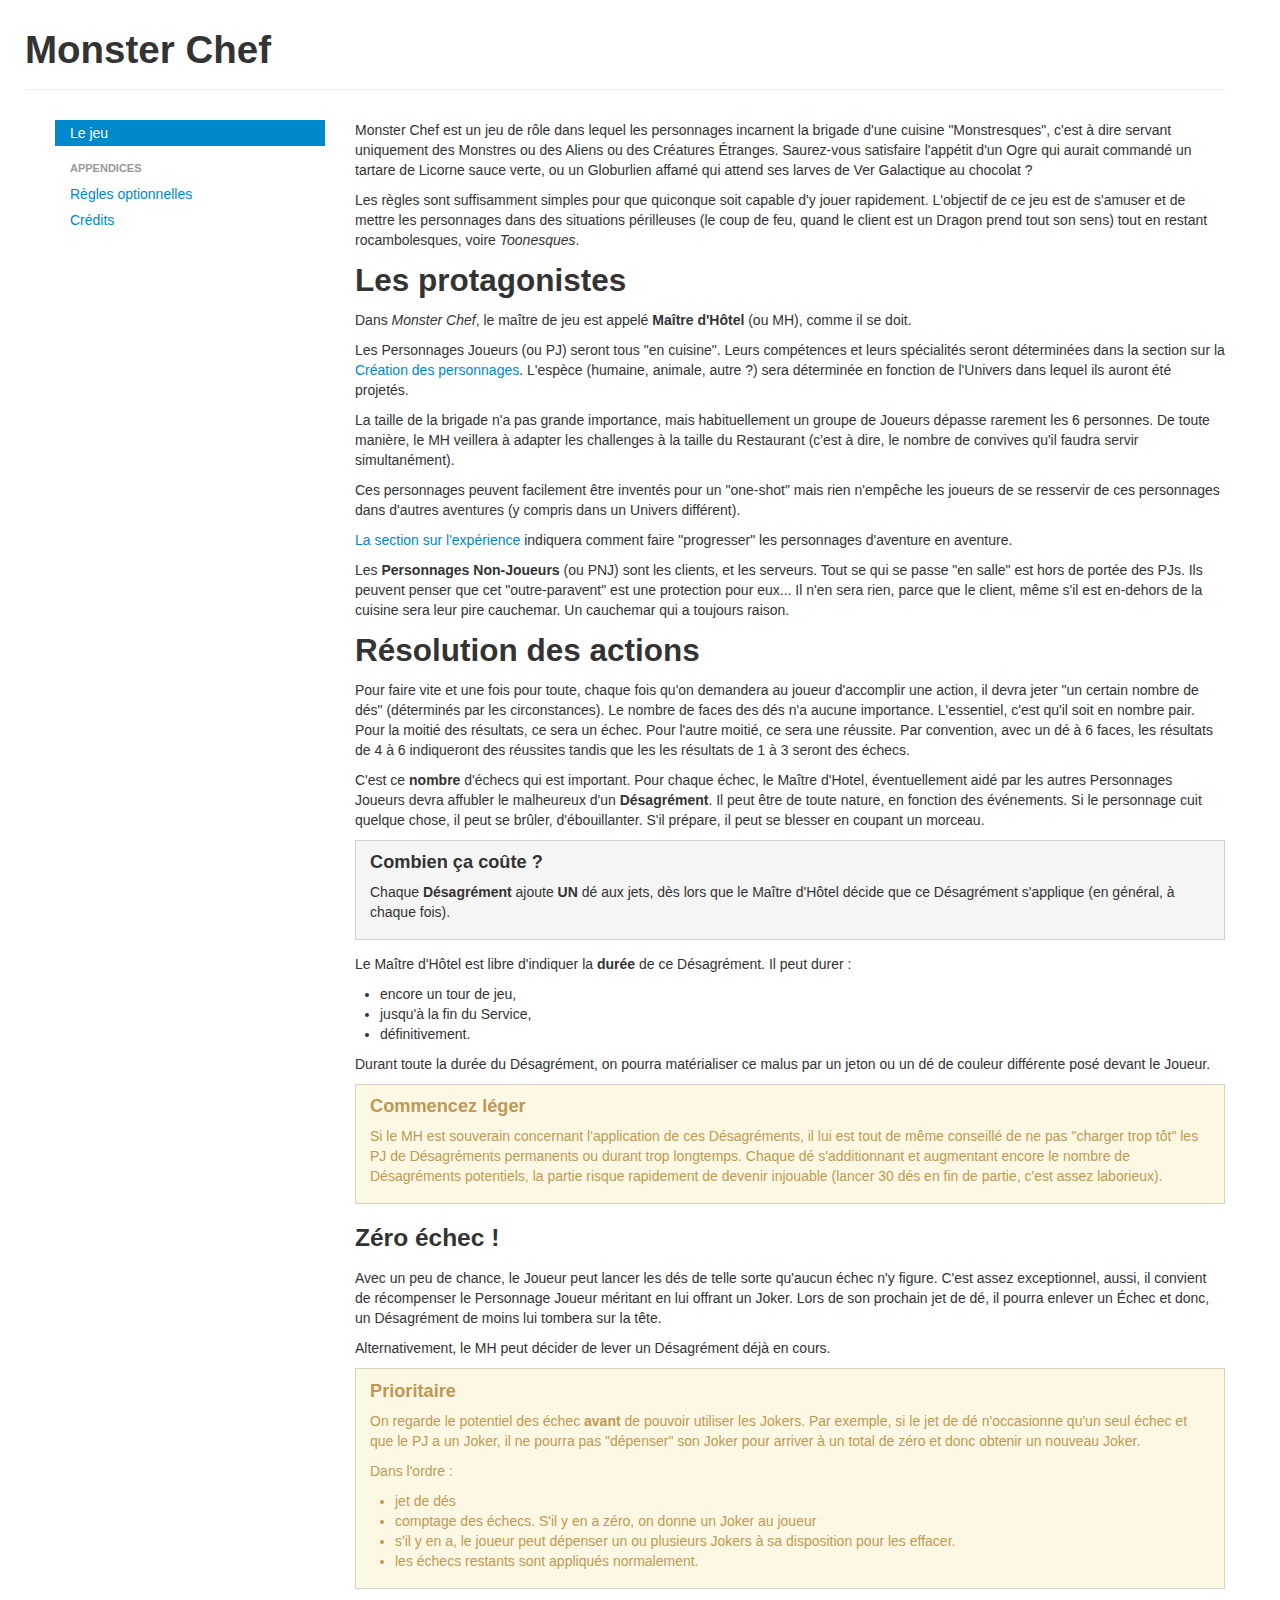
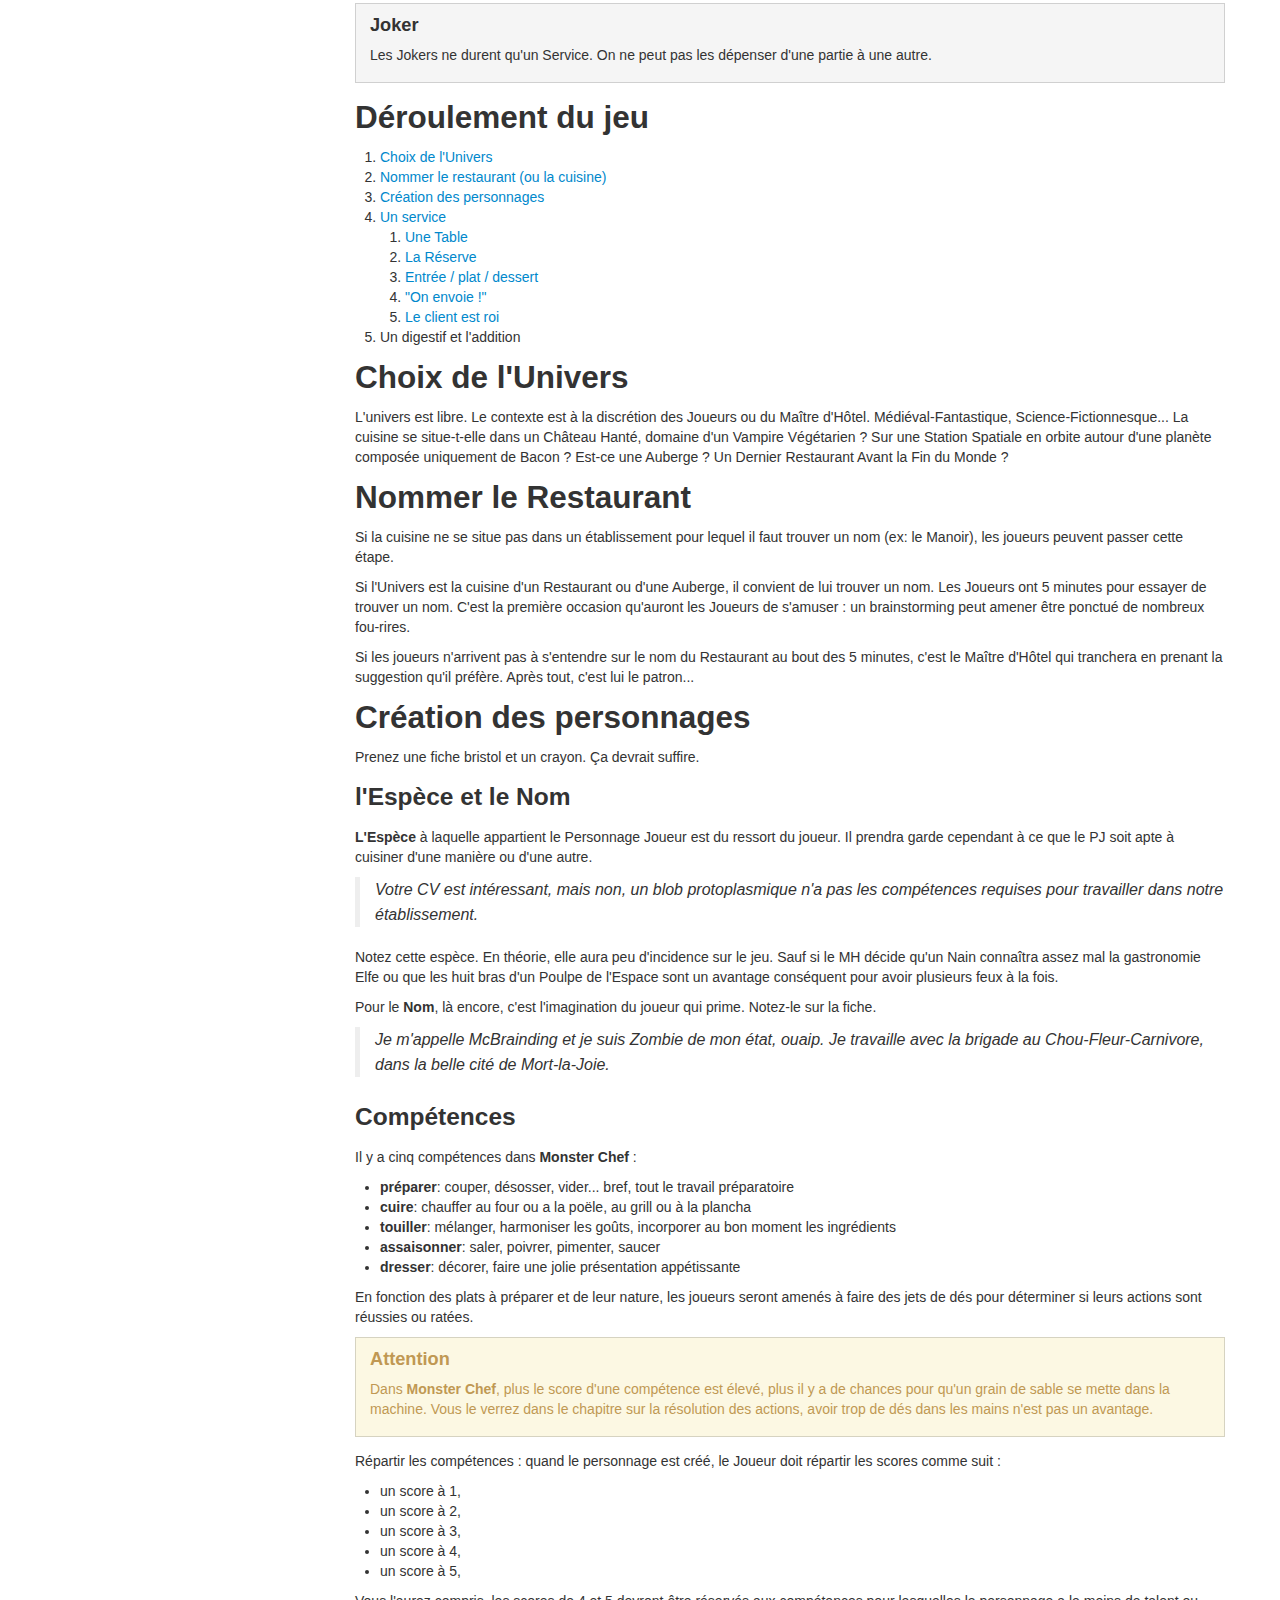
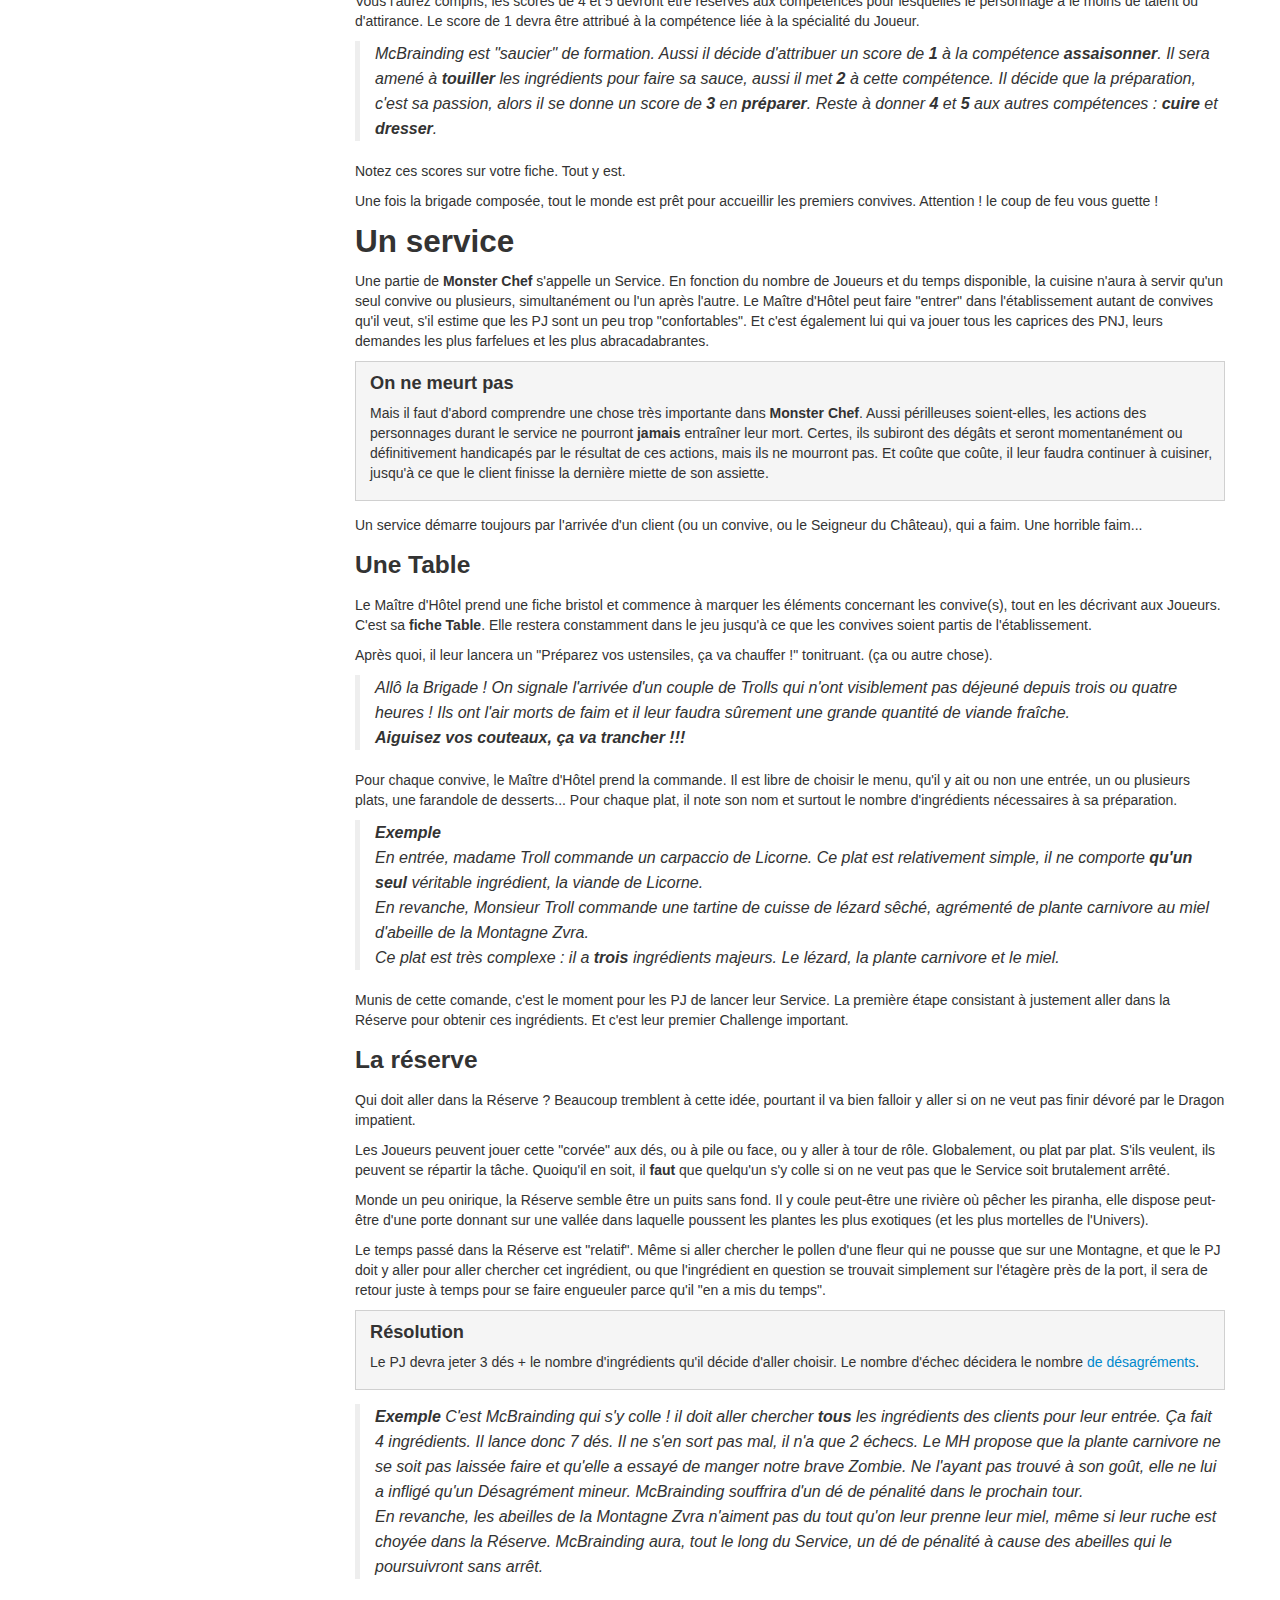
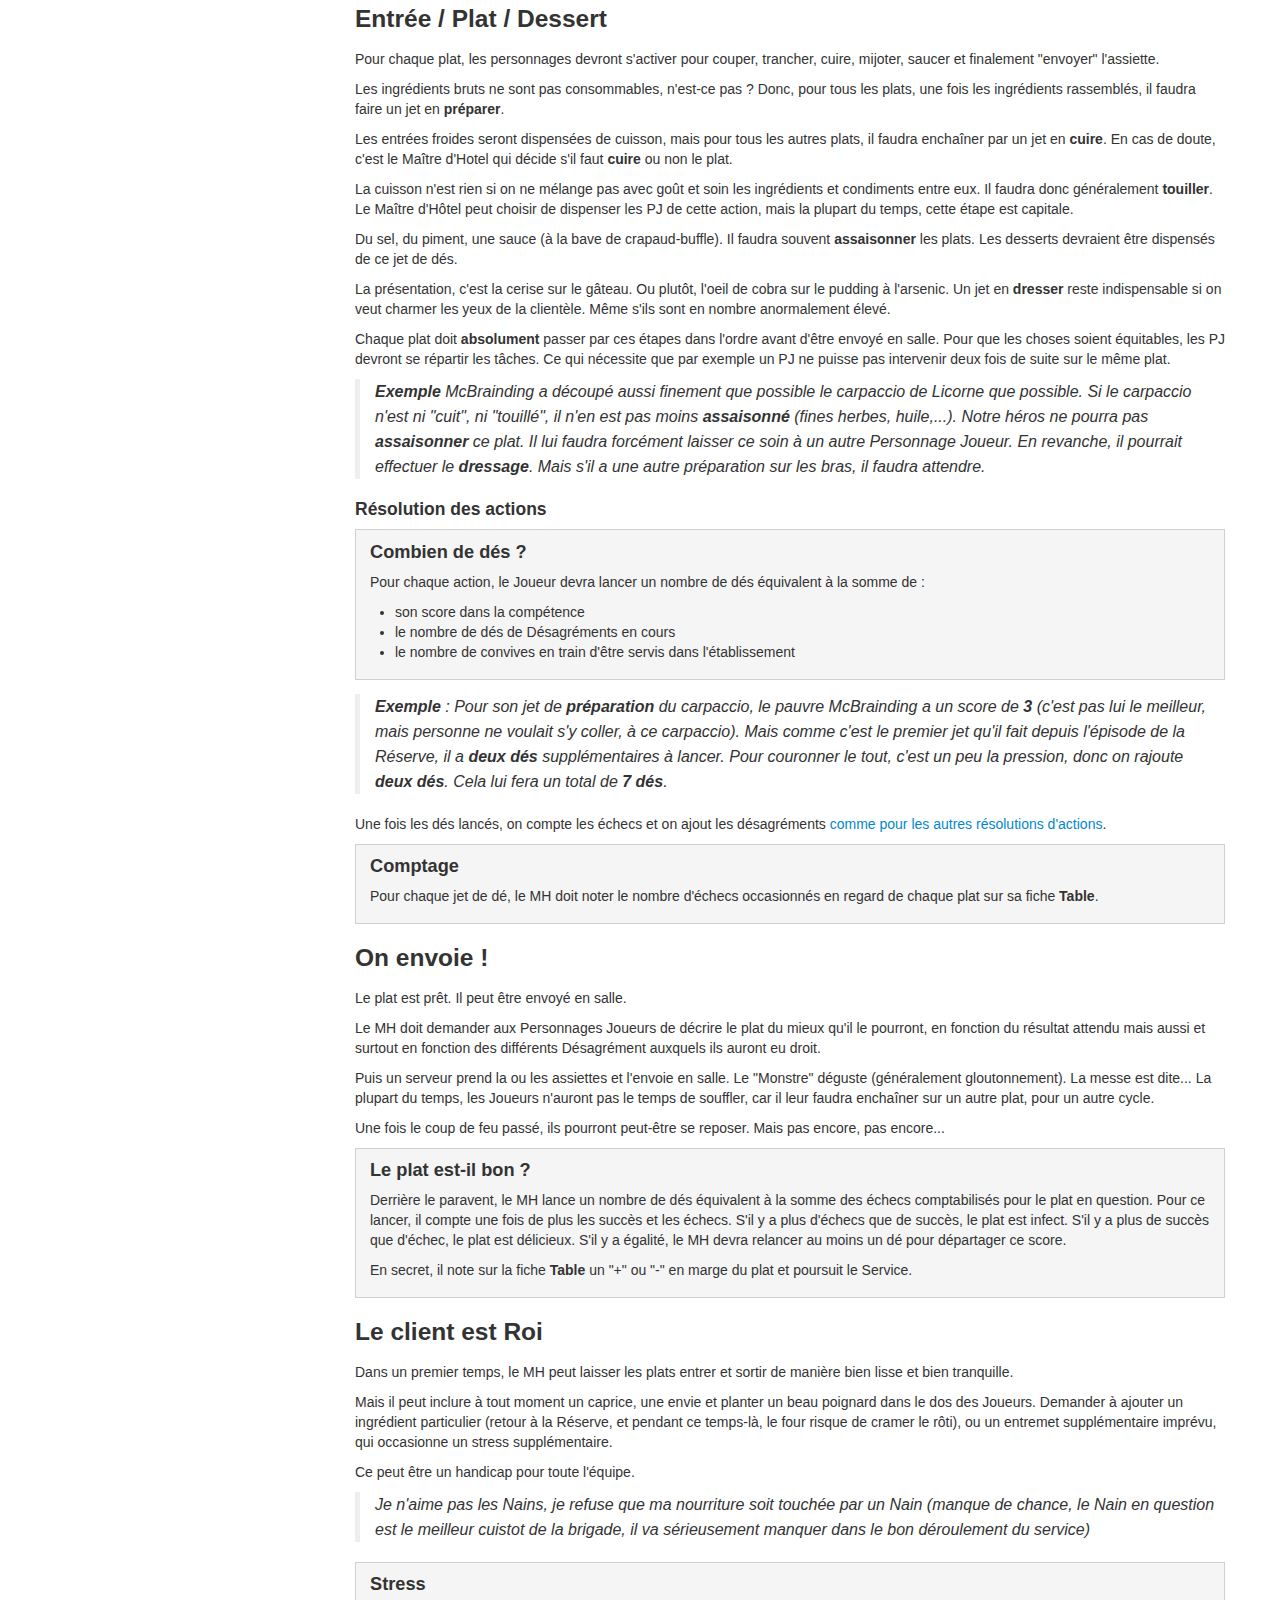
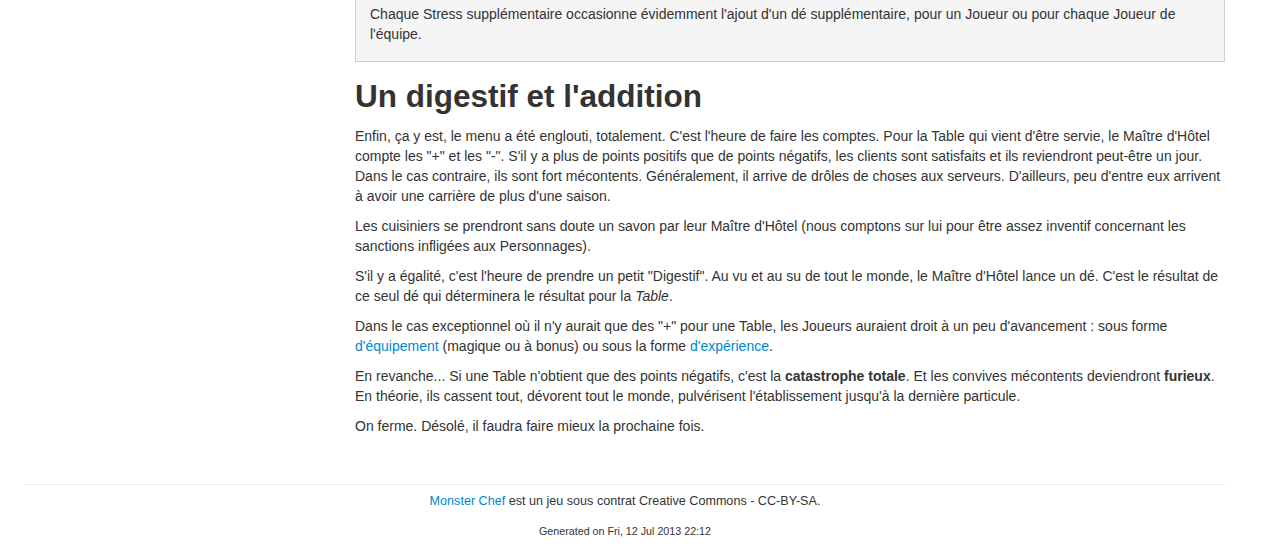
==== commit ff73771f: "done" ====
--- a/index.html
+++ b/index.html
@@ -59,8 +59,8 @@
 <p>Ces personnages peuvent facilement être inventés pour un
 "one-shot" mais rien n'empêche les joueurs de se resservir de ces personnages
 dans d'autres aventures (y compris dans un Univers différent).</p>
-<p>La section sur l'expérience indiquera comment faire "progresser" les personnages
-d'aventure en aventure.</p>
+<p><a href="options#lexperience">La section sur l'expérience</a> indiquera comment faire "progresser"
+les personnages d'aventure en aventure.</p>
 <p>Les <strong>Personnages Non-Joueurs</strong> (ou PNJ) sont les clients, et les serveurs. Tout
 se qui se passe "en salle" est hors de portée des PJs. Ils peuvent penser que
 cet "outre-paravent" est une protection pour eux... Il n'en sera rien, parce que
@@ -123,18 +123,22 @@
 <li>les échecs restants sont appliqués normalement.</li>
 </ul>
 </div>
+<div class="admonition rule">
+<p class="admonition-title">Joker</p>
+<p>Les Jokers ne durent qu'un Service. On ne peut pas les dépenser d'une partie
+à une autre.</p>
+</div>
 <h2 id="deroulement-du-jeu">Déroulement du jeu</h2>
 <ol>
 <li><a href="#choix-de-lunivers">Choix de l'Univers</a></li>
 <li><a href="#nommer-le-restaurant">Nommer le restaurant (ou la cuisine)</a></li>
 <li><a href="#creation-des-personnages">Création des personnages</a></li>
 <li><a href="#un-service">Un service</a><ol>
-<li><a href="#une-commande">Une commande</a></li>
+<li><a href="#une-table">Une Table</a></li>
 <li><a href="#la-reserve">La Réserve</a></li>
 <li><a href="#entree-plat-dessert">Entrée / plat / dessert</a></li>
-<li>"On envoie !"</li>
-<li>"Je veux voir le chef" - le digestif</li>
-<li>D'autres clients ?</li>
+<li><a href="#on-envoie">"On envoie !"</a></li>
+<li><a href="#le-client-est-roi">Le client est roi</a></li>
 </ol>
 </li>
 <li>Un digestif et l'addition</li>
@@ -235,9 +239,11 @@
 </div>
 <p>Un service démarre toujours par l'arrivée d'un client (ou un convive, ou le
 Seigneur du Château), qui a faim. Une horrible faim...</p>
-<h3 id="une-commande">Une commande</h3>
+<h3 id="une-table">Une Table</h3>
 <p>Le Maître d'Hôtel prend une fiche bristol et commence à marquer les éléments
-concernant les convive(s), tout en les décrivant aux Joueurs.</p>
+concernant les convive(s), tout en les décrivant aux Joueurs. C'est sa <strong>fiche
+Table</strong>. Elle restera constamment dans le jeu jusqu'à ce que les convives soient
+partis de l'établissement.</p>
 <p>Après quoi, il leur lancera un "Préparez vos ustensiles, ça va chauffer !"
 tonitruant. (ça ou autre chose).</p>
 <blockquote>
@@ -297,7 +303,7 @@
 McBrainding aura, tout le long du Service, un dé de pénalité à cause des abeilles
 qui le poursuivront sans arrêt.</p>
 </blockquote>
-<h2 id="entree-plat-dessert">Entrée / Plat / Dessert</h2>
+<h3 id="entree-plat-dessert">Entrée / Plat / Dessert</h3>
 <p>Pour chaque plat, les personnages devront s'activer pour couper, trancher,
 cuire, mijoter, saucer et finalement "envoyer" l'assiette.</p>
 <p>Les ingrédients bruts ne sont pas consommables, n'est-ce pas ? Donc, pour tous
@@ -329,7 +335,7 @@
 En revanche, il pourrait effectuer le <strong>dressage</strong>. Mais s'il a une autre
 préparation sur les bras, il faudra attendre.</p>
 </blockquote>
-<h3 id="resolution-des-actions_1">Résolution des actions</h3>
+<h4 id="resolution-des-actions_1">Résolution des actions</h4>
 <div class="admonition rule">
 <p class="admonition-title">Combien de dés ?</p>
 <p>Pour chaque action, le Joueur devra lancer un nombre de dés équivalent à la
@@ -350,6 +356,73 @@
 </blockquote>
 <p>Une fois les dés lancés, on compte les échecs et on ajout les désagréments
 <a href="#resolution-des-actions">comme pour les autres résolutions d'actions</a>.</p>
+<div class="admonition rule">
+<p class="admonition-title">Comptage</p>
+<p>Pour chaque jet de dé, le MH doit noter le nombre d'échecs occasionnés en
+regard de chaque plat sur sa fiche <strong>Table</strong>.</p>
+</div>
+<h3 id="on-envoie">On envoie !</h3>
+<p>Le plat est prêt. Il peut être envoyé en salle.</p>
+<p>Le MH doit demander aux Personnages Joueurs de décrire le plat du mieux qu'il le
+pourront, en fonction du résultat attendu mais aussi et surtout en fonction des
+différents Désagrément auxquels ils auront eu droit.</p>
+<p>Puis un serveur prend la ou les assiettes et l'envoie en salle. Le "Monstre"
+déguste (généralement gloutonnement). La messe est dite... La plupart du temps,
+les Joueurs n'auront pas le temps de souffler, car il leur faudra enchaîner sur
+un autre plat, pour un autre cycle.</p>
+<p>Une fois le coup de feu passé, ils pourront peut-être se reposer. Mais pas
+encore, pas encore...</p>
+<div class="admonition rule">
+<p class="admonition-title">Le plat est-il bon ?</p>
+<p>Derrière le paravent, le MH lance un nombre de dés équivalent à la somme des
+échecs comptabilisés pour le plat en question. Pour ce lancer, il compte une
+fois de plus les succès et les échecs. S'il y a plus d'échecs que de succès,
+le plat est infect. S'il y a plus de succès que d'échec, le plat est délicieux.
+S'il y a égalité, le MH devra relancer au moins un dé pour départager ce score.</p>
+<p>En secret, il note sur la fiche <strong>Table</strong> un "+" ou "-" en marge du plat et
+poursuit le Service.</p>
+</div>
+<h3 id="le-client-est-roi">Le client est Roi</h3>
+<p>Dans un premier temps, le MH peut laisser les plats entrer et sortir de manière
+bien lisse et bien tranquille.</p>
+<p>Mais il peut inclure à tout moment un caprice, une envie et planter un beau
+poignard dans le dos des Joueurs. Demander à ajouter un ingrédient particulier
+(retour à la Réserve, et pendant ce temps-là, le four risque de cramer le rôti),
+ou un entremet supplémentaire imprévu, qui occasionne un stress supplémentaire.</p>
+<p>Ce peut être un handicap pour toute l'équipe.</p>
+<blockquote>
+<p>Je n'aime pas les Nains, je refuse que ma nourriture soit touchée par un Nain
+(manque de chance, le Nain en question est le meilleur cuistot de la brigade,
+il va sérieusement manquer dans le bon déroulement du service)</p>
+</blockquote>
+<div class="admonition rule">
+<p class="admonition-title">Stress</p>
+<p>Chaque Stress supplémentaire occasionne évidemment l'ajout d'un dé
+supplémentaire, pour un Joueur ou pour chaque Joueur de l'équipe.</p>
+</div>
+<h2 id="un-digestif-et-laddition">Un digestif et l'addition</h2>
+<p>Enfin, ça y est, le menu a été englouti, totalement. C'est l'heure de faire les 
+comptes. Pour la Table qui vient d'être servie, le Maître d'Hôtel compte les
+"+" et les "-". S'il y a plus de points positifs que de points négatifs, les
+clients sont satisfaits et ils reviendront peut-être un jour. Dans le cas
+contraire, ils sont fort mécontents. Généralement, il arrive de drôles de choses
+aux serveurs. D'ailleurs, peu d'entre eux arrivent à avoir une carrière de plus
+d'une saison.</p>
+<p>Les cuisiniers se prendront sans doute un savon par leur Maître d'Hôtel (nous
+comptons sur lui pour être assez inventif concernant les sanctions infligées
+aux Personnages).</p>
+<p>S'il y a égalité, c'est l'heure de prendre un petit "Digestif". Au vu et au su
+de tout le monde, le Maître d'Hôtel lance un dé. C'est le résultat de ce seul
+dé qui déterminera le résultat pour la <em>Table</em>.</p>
+<p>Dans le cas exceptionnel où il n'y aurait que des "+" pour une Table, les
+Joueurs auraient droit à un peu d'avancement : sous forme
+<a href="options#lequipement">d'équipement</a> (magique ou à bonus) ou sous la forme
+<a href="options#lexperience">d'expérience</a>.</p>
+<p>En revanche... Si une Table n'obtient que des points négatifs, c'est la
+<strong>catastrophe totale</strong>. Et les convives mécontents deviendront <strong>furieux</strong>. En
+théorie, ils cassent tout, dévorent tout le monde, pulvérisent l'établissement
+jusqu'à la dernière particule.</p>
+<p>On ferme. Désolé, il faudra faire mieux la prochaine fois.</p>
 		</article>
 
 	</div>
@@ -357,7 +430,7 @@
 	<section class="row">
 	<footer class="footer">
 		<p><a href="https://github.com/brunobord/monster-chef-rpg">Monster Chef</a> est un jeu sous contrat Creative Commons - CC-BY-SA.</p>
-		<p><small>Generated on Fri, 12 Jul 2013 21:20</small></p>
+		<p><small>Generated on Fri, 12 Jul 2013 22:12</small></p>
 	</footer>
 	</section>
 </div>
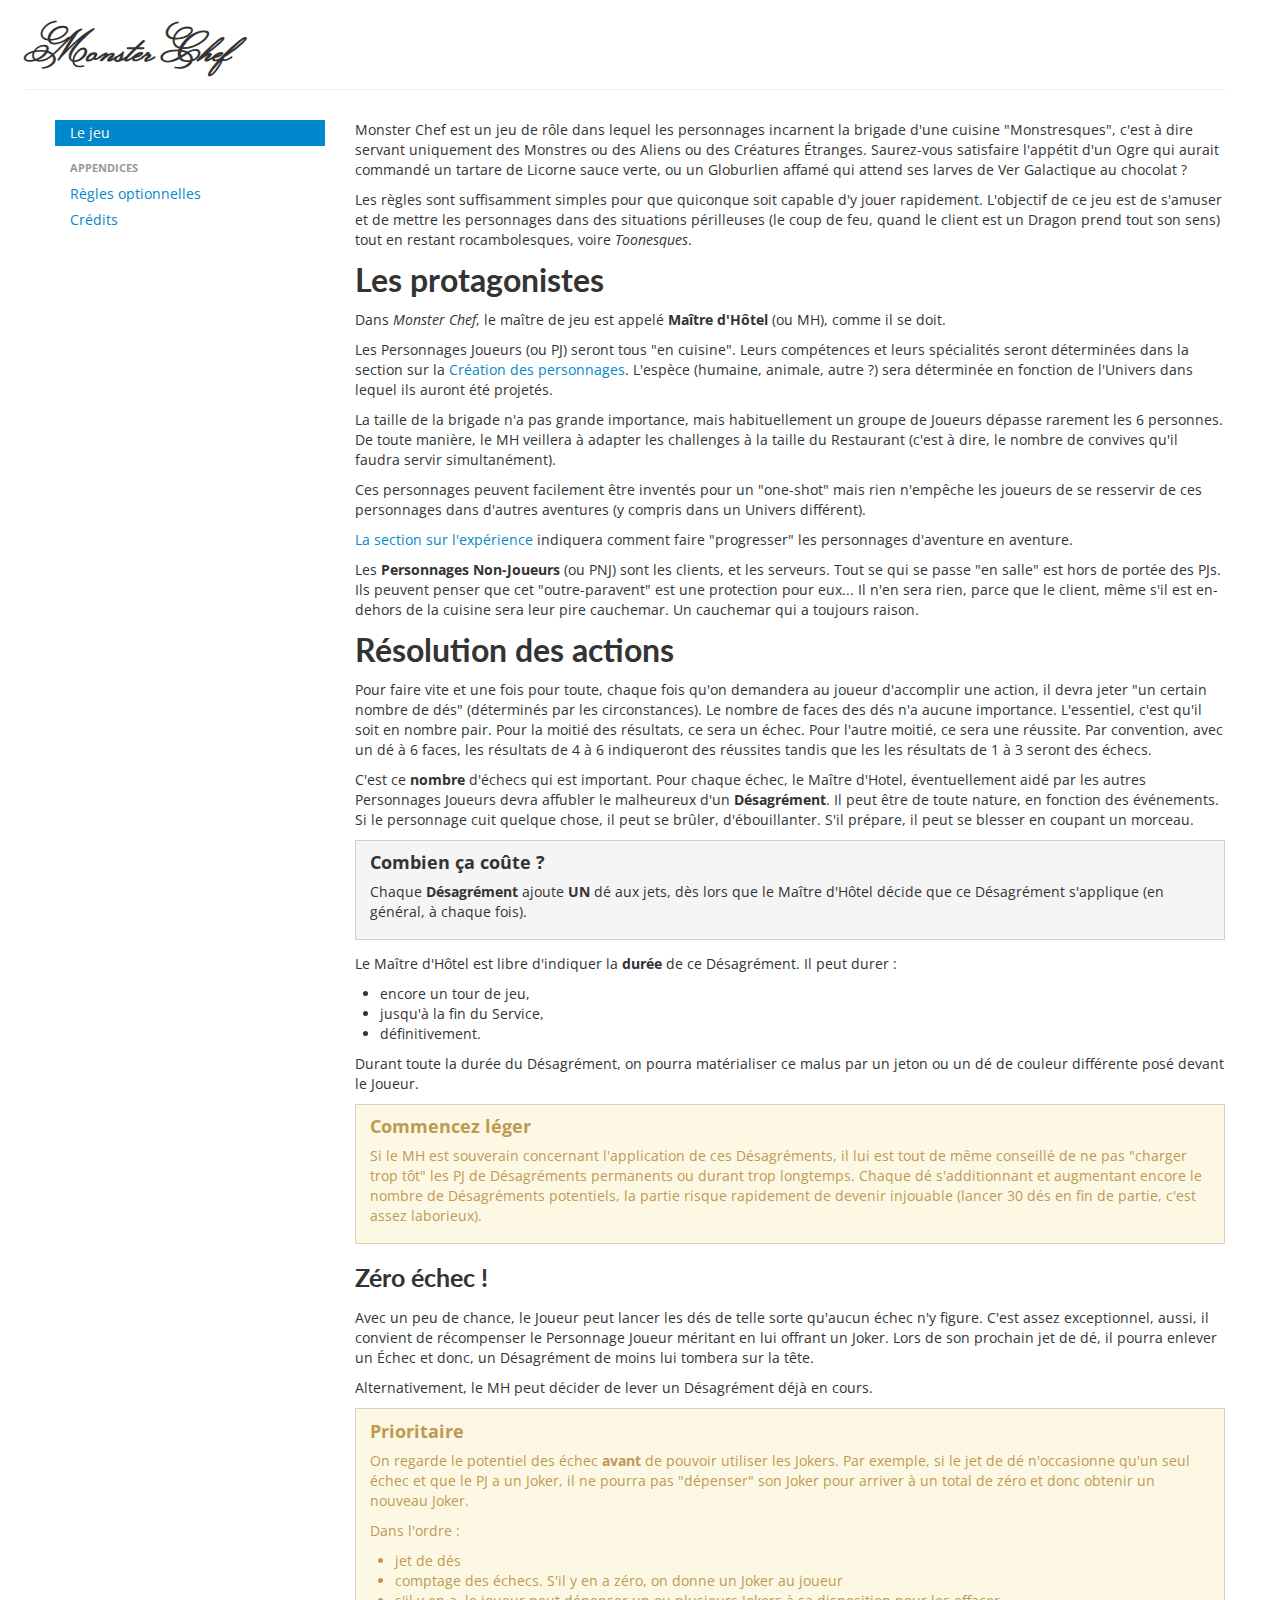
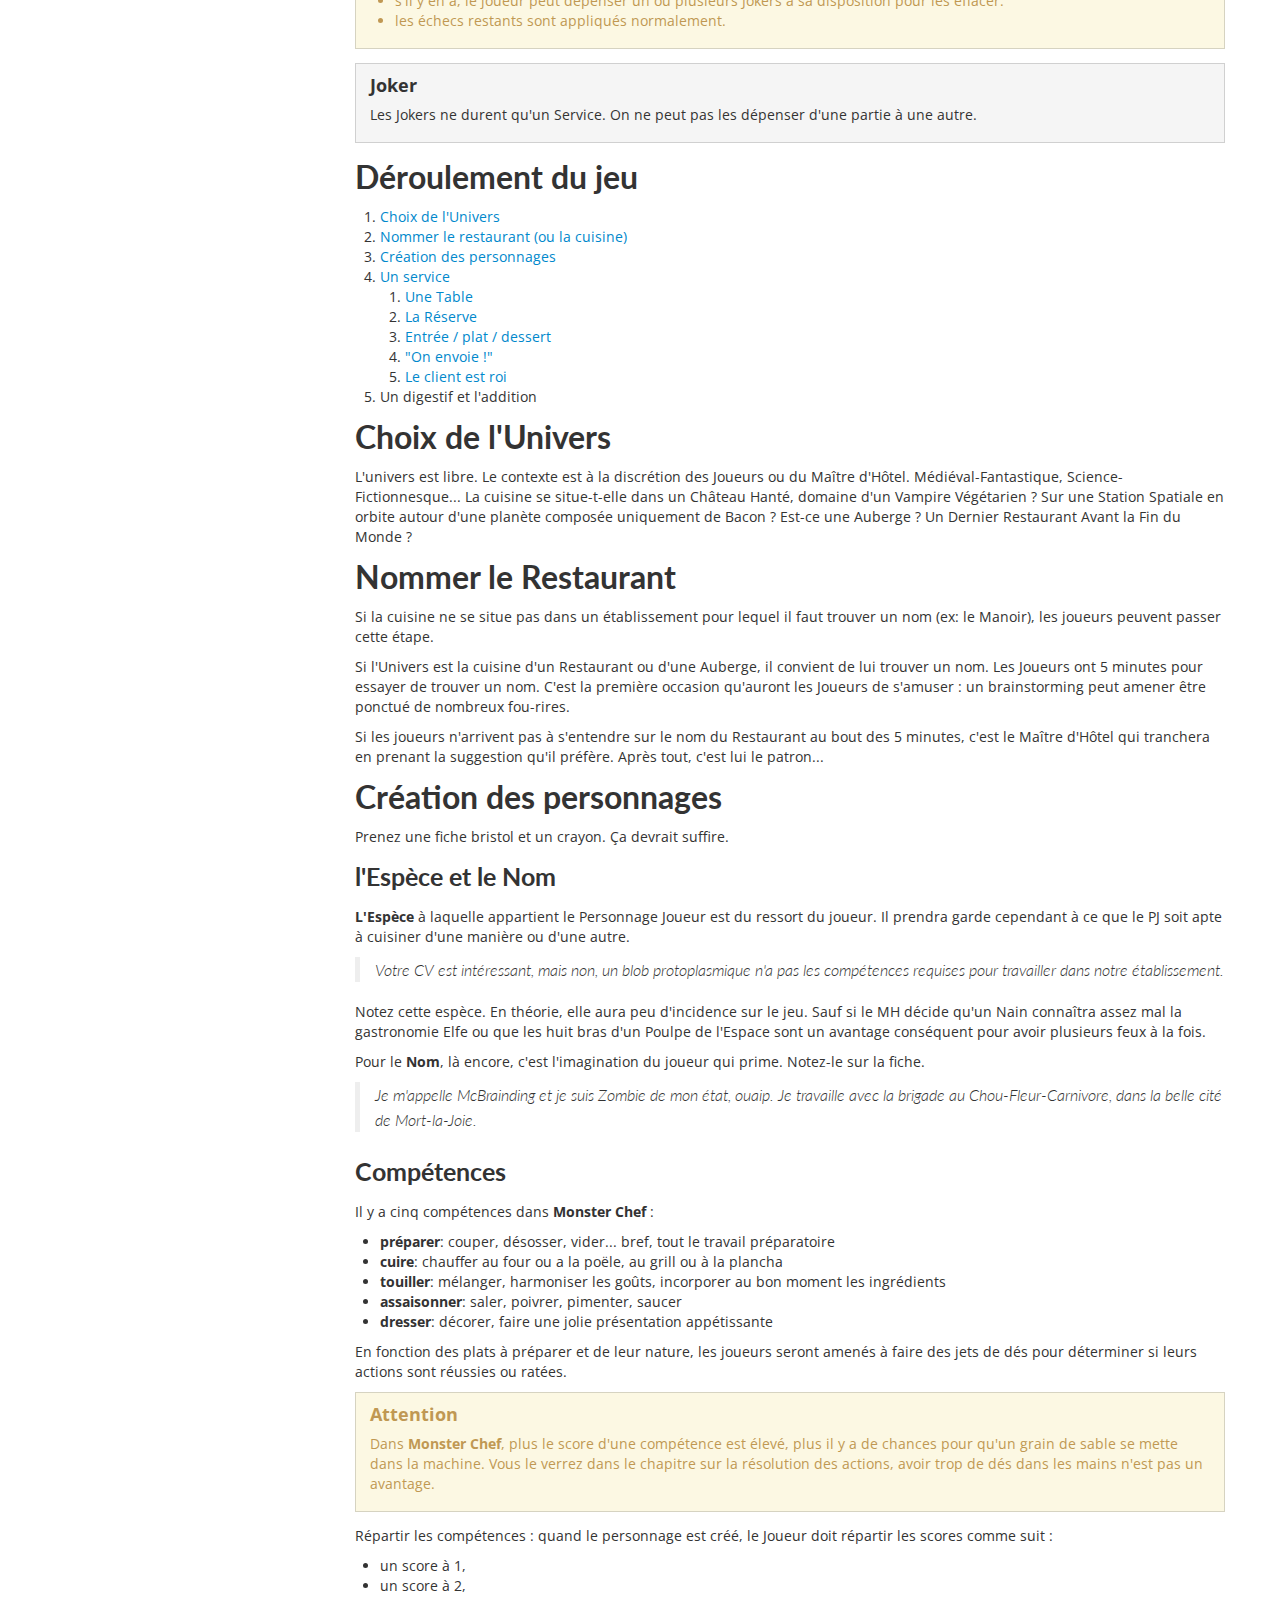
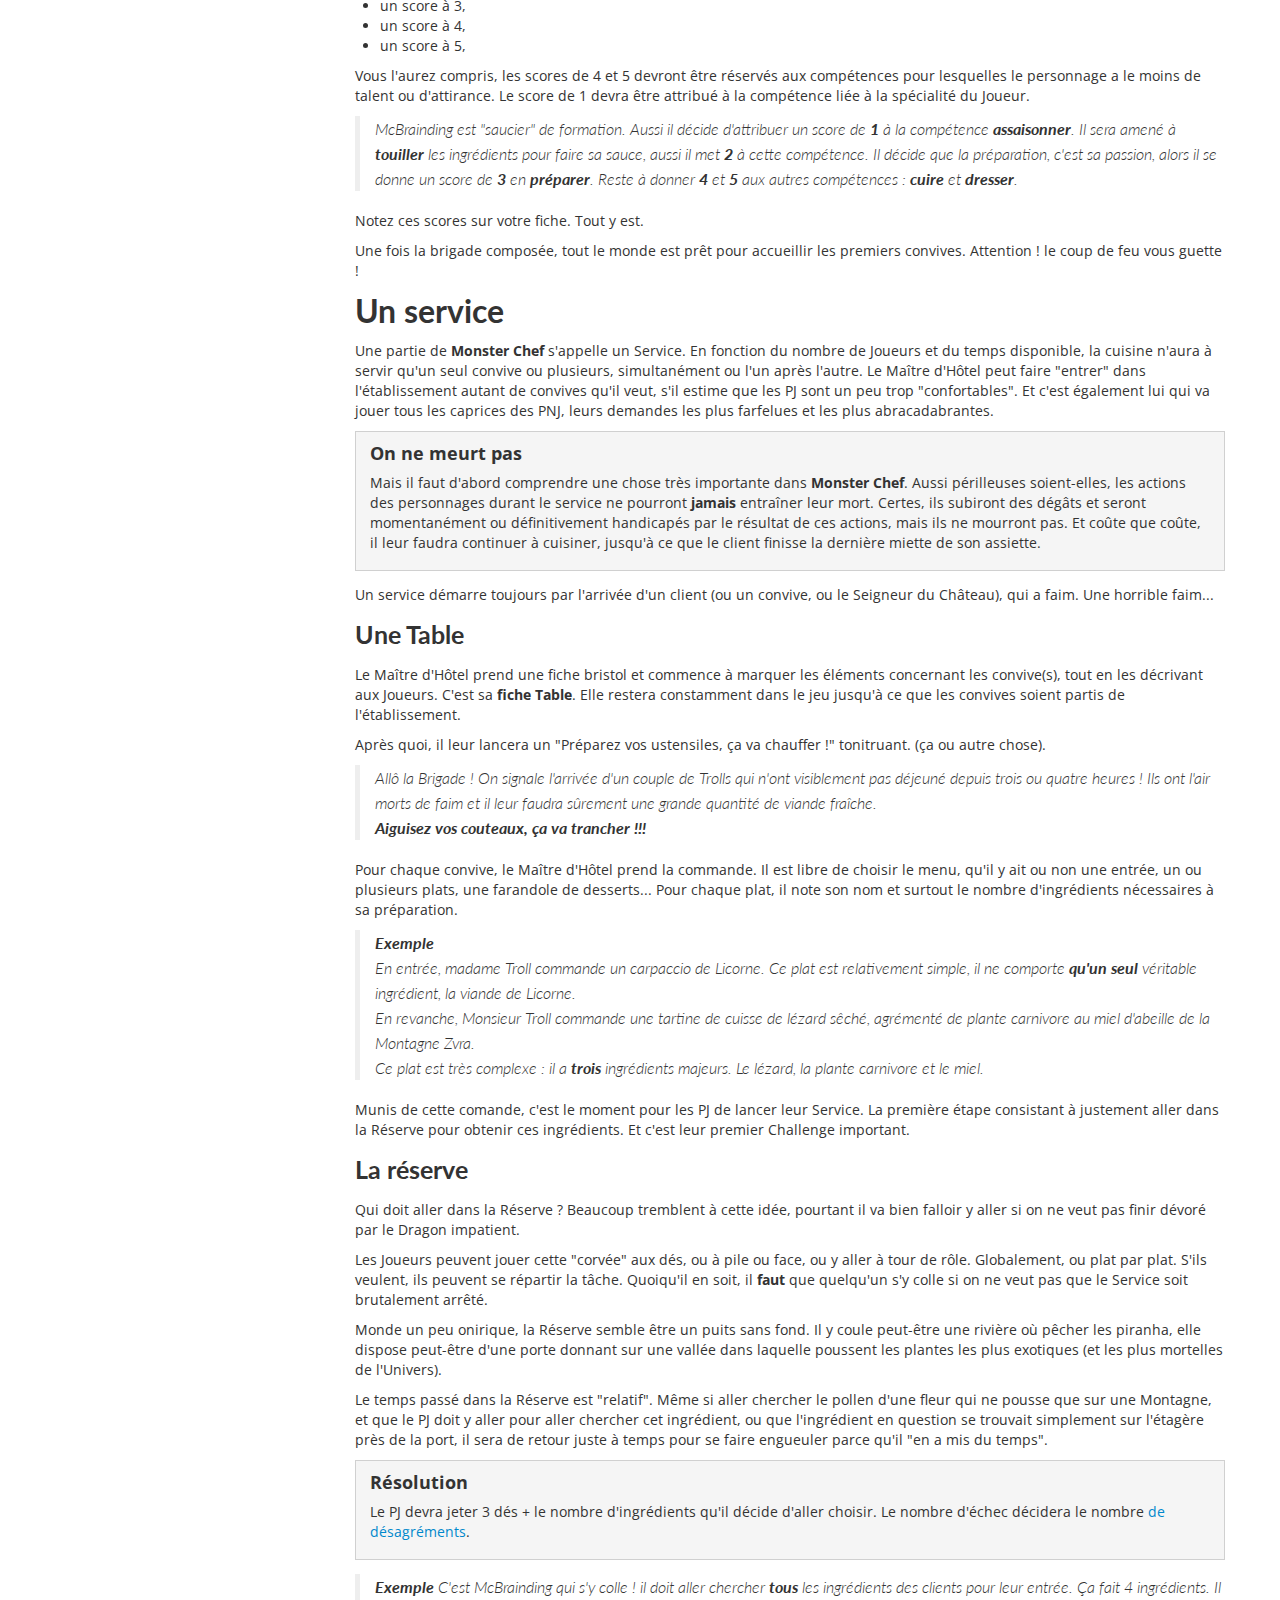
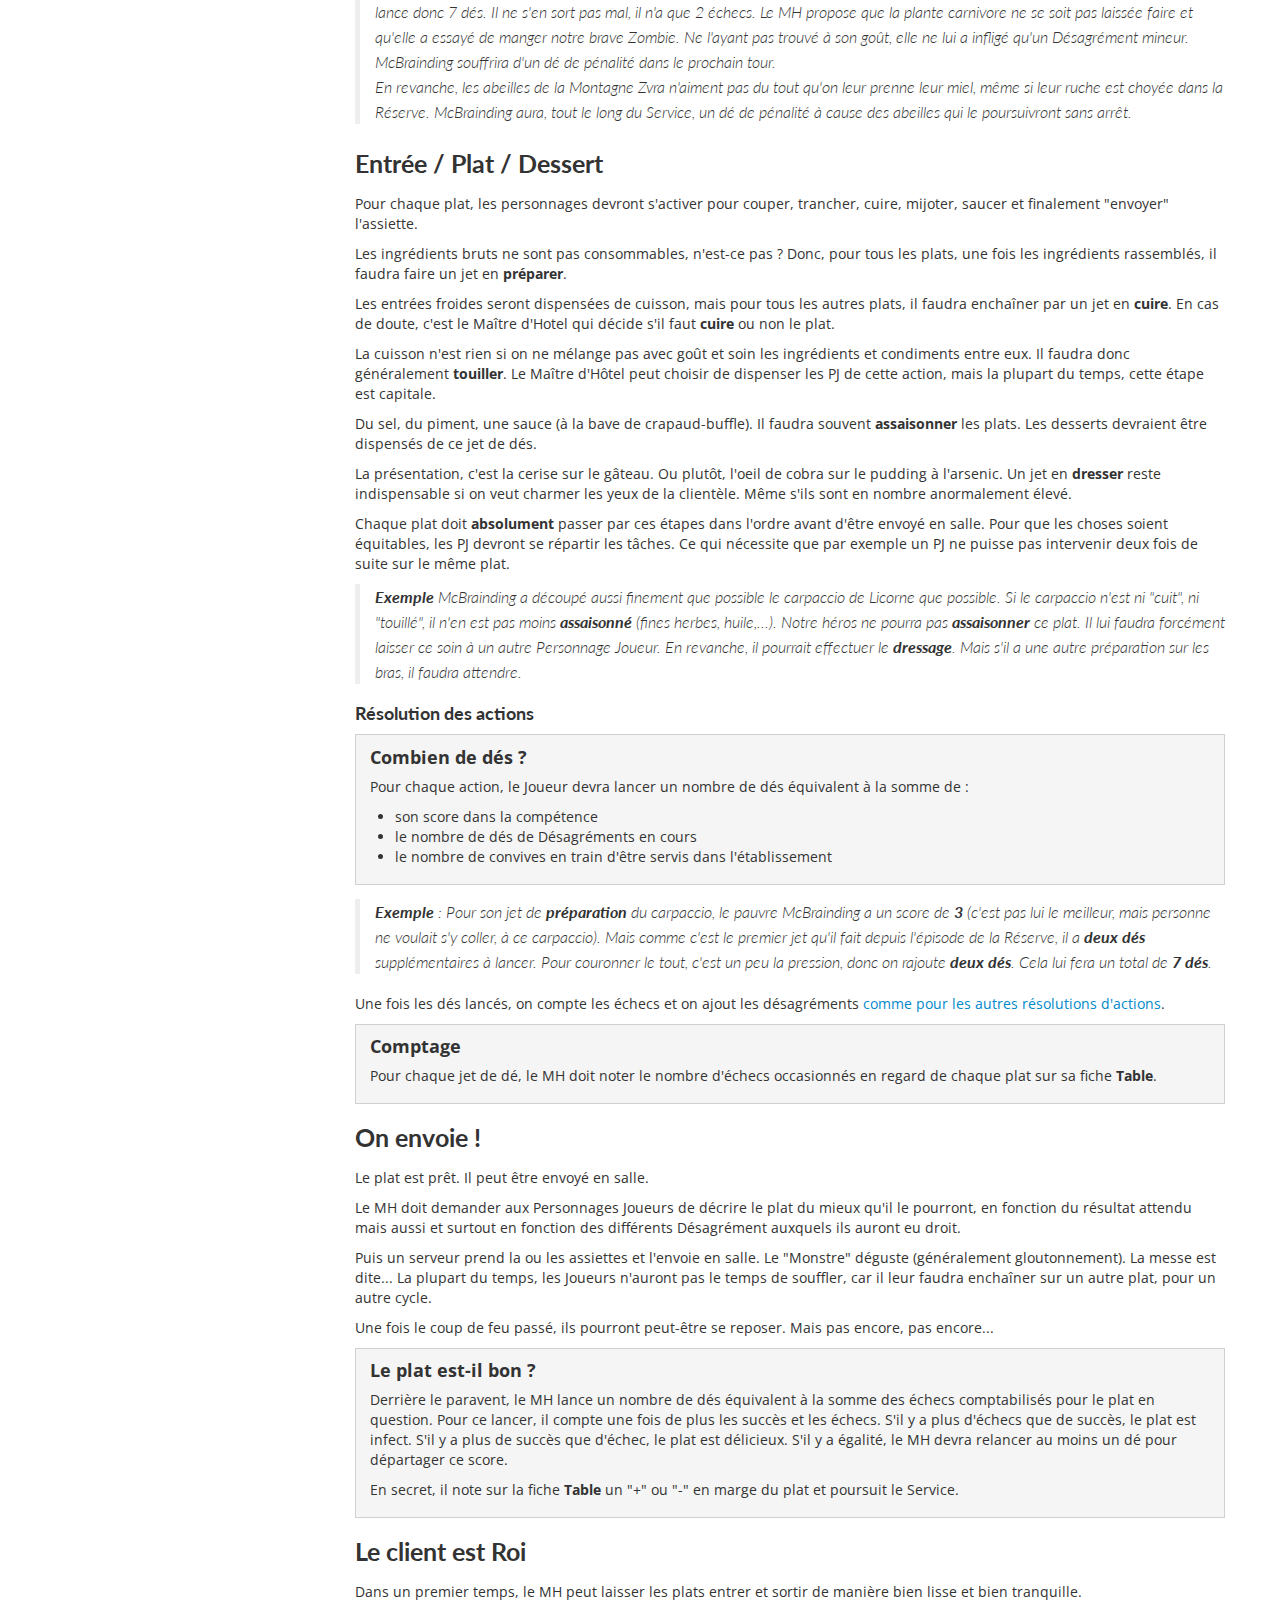
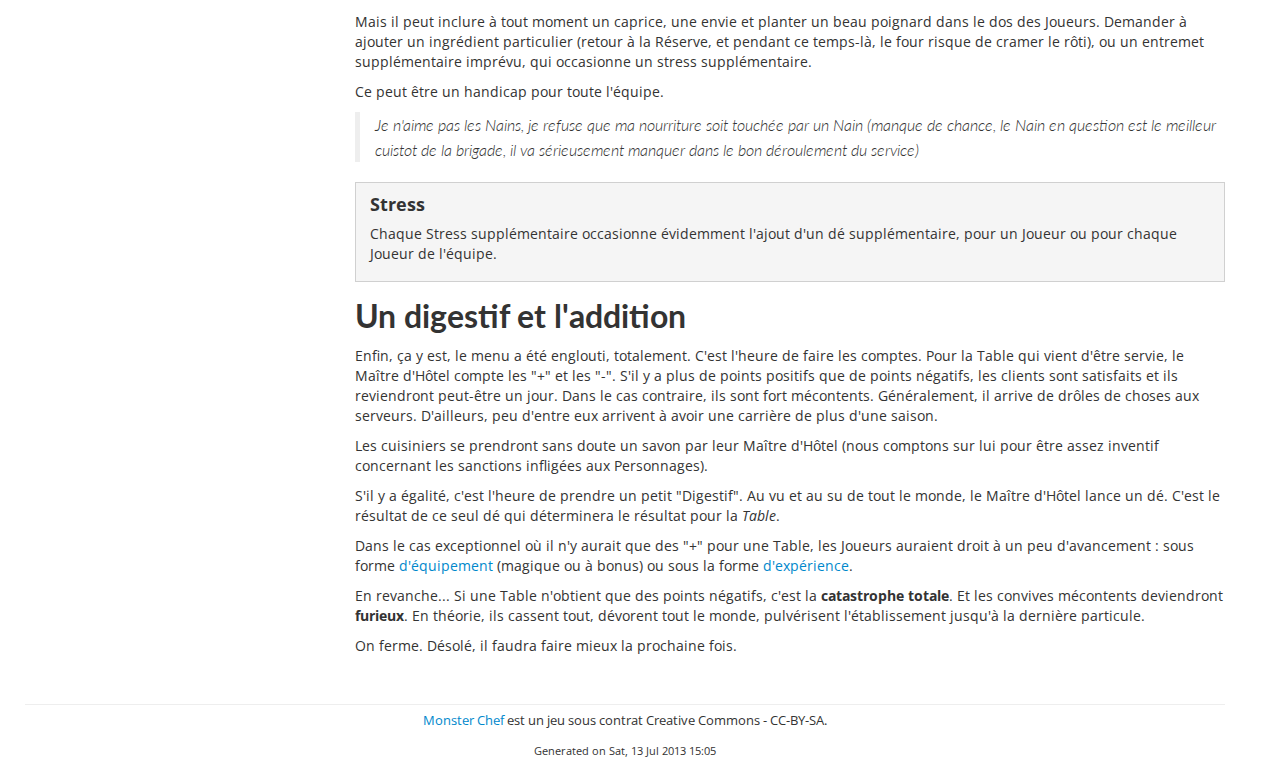
==== commit 95c6fdce: "fontes: closes #1" ====
--- a/index.html
+++ b/index.html
@@ -5,16 +5,16 @@
 	<title>Monster Chef</title>
 	<link href="./vendor/css/bootstrap.min.css" rel="stylesheet" media="screen">
 	<link href="./vendor/css/bootstrap-responsive.css" rel="stylesheet">
-	<link href='http://fonts.googleapis.com/css?family=Rock+Salt' rel='stylesheet' type='text/css'>
+	<link href='http://fonts.googleapis.com/css?family=Lato:400,700|Rock+Salt|Open+Sans:400,700,600|Monsieur+La+Doulaise' rel='stylesheet' type='text/css'>
 	<link rel="stylesheet" href="./static/css/style.css">
 	<meta name="viewport" content="width=device-width, initial-scale=1.0">
 </head>
 <body>
 <div class="container">
 
-	<div class="row page-header">
+	<header class="row page-header">
 		<h1>Monster Chef</h1>
-	</div>
+	</header>
 
 	<div class="row">
 		<section class="span3">
@@ -81,8 +81,8 @@
 d'ébouillanter. S'il prépare, il peut se blesser en coupant un morceau.</p>
 <div class="admonition rule">
 <p class="admonition-title">Combien ça coûte ?</p>
-<p>Chaque <strong>Désagrément</strong> ajoute <strong>UN</strong> dé aux jets, dès lors que le Maître d'Hôtel
-décide que ce Désagrément s'applique (en général, à chaque fois).</p>
+<p>Chaque <strong>Désagrément</strong> ajoute <strong>UN</strong> dé aux jets, dès lors que le Maître
+d'Hôtel décide que ce Désagrément s'applique (en général, à chaque fois).</p>
 </div>
 <p>Le Maître d'Hôtel est libre d'indiquer la <strong>durée</strong> de ce Désagrément. Il peut
 durer :</p>
@@ -430,7 +430,7 @@
 	<section class="row">
 	<footer class="footer">
 		<p><a href="https://github.com/brunobord/monster-chef-rpg">Monster Chef</a> est un jeu sous contrat Creative Commons - CC-BY-SA.</p>
-		<p><small>Generated on Fri, 12 Jul 2013 22:12</small></p>
+		<p><small>Generated on Sat, 13 Jul 2013 15:05</small></p>
 	</footer>
 	</section>
 </div>
--- a/static/css/style.css
+++ b/static/css/style.css
@@ -3,16 +3,16 @@
   max-width: 700px;
 }
 body {
-  /*font-family:'Droid Sans', sans-serif;*/
-  font-family: sans-serif;
+  font-family:'Open Sans', sans-serif;
 }
 h1, h2, h3, h4, h5, h6 {
-  /*font-family: 'Iceland', cursive;*/
-  font-family: sans-serif;
+  font-family: 'Lato', sans-serif;
+}
+header h1 {
+  font-family: 'Monsieur La Doulaise', cursive;
 }
 blockquote {
-  /*font-family: 'Ubuntu', sans-serif;*/
-  font-family: sans-serif;
+  font-family: 'Lato', sans-serif;
   font-style: italic;
 }
 pre, code, table, tr, td, th {
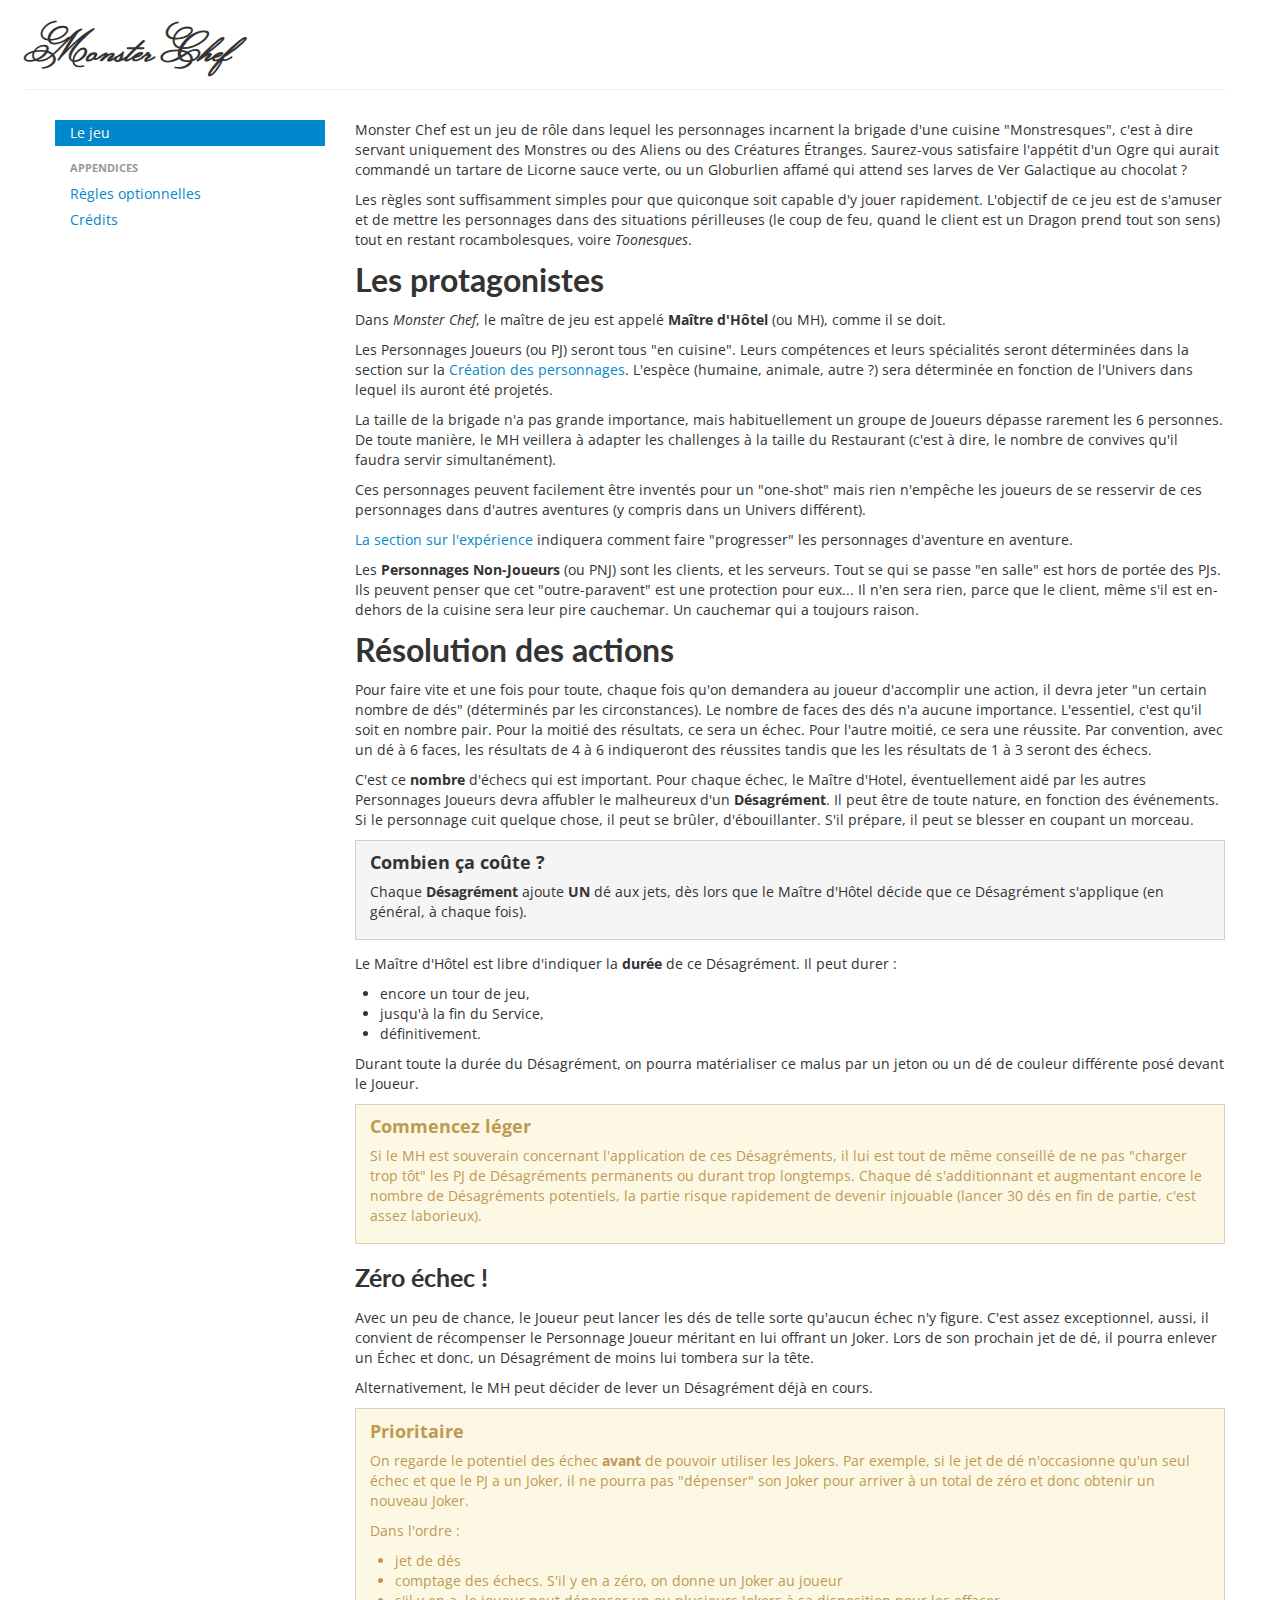
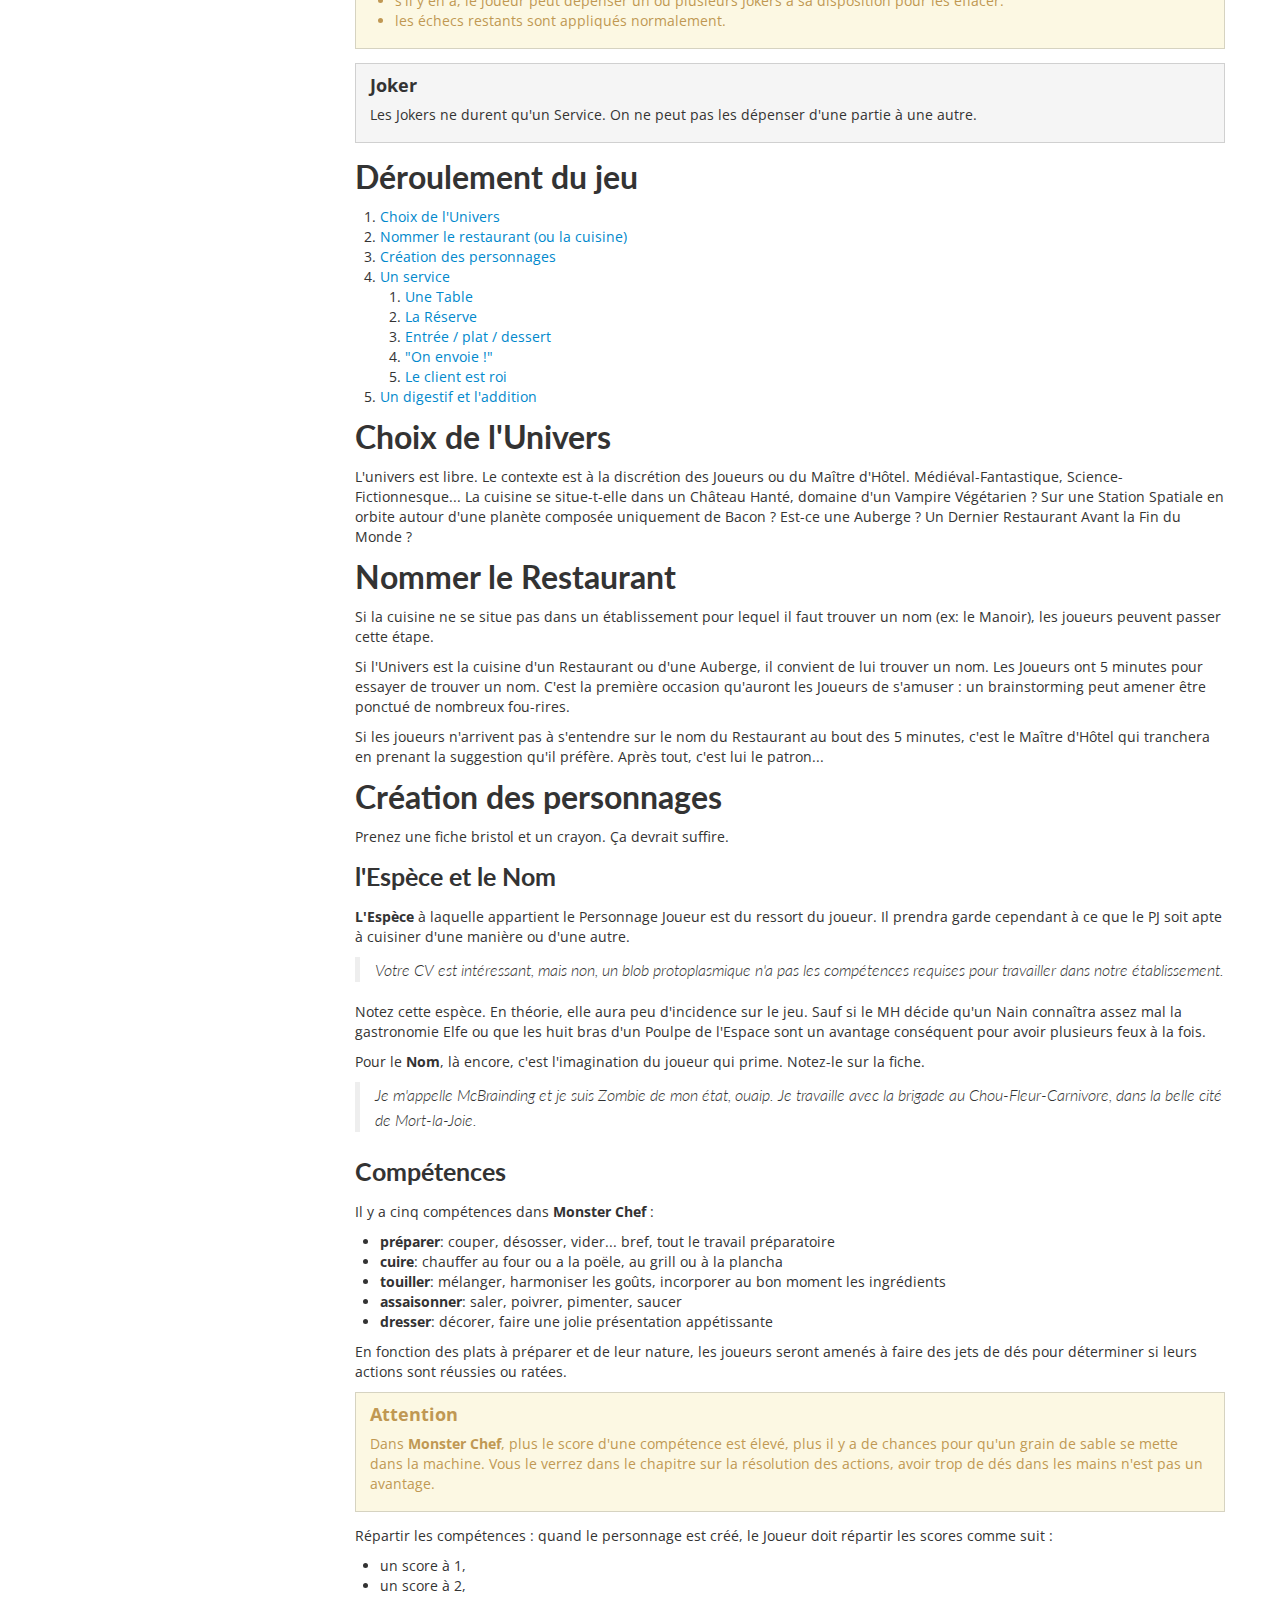
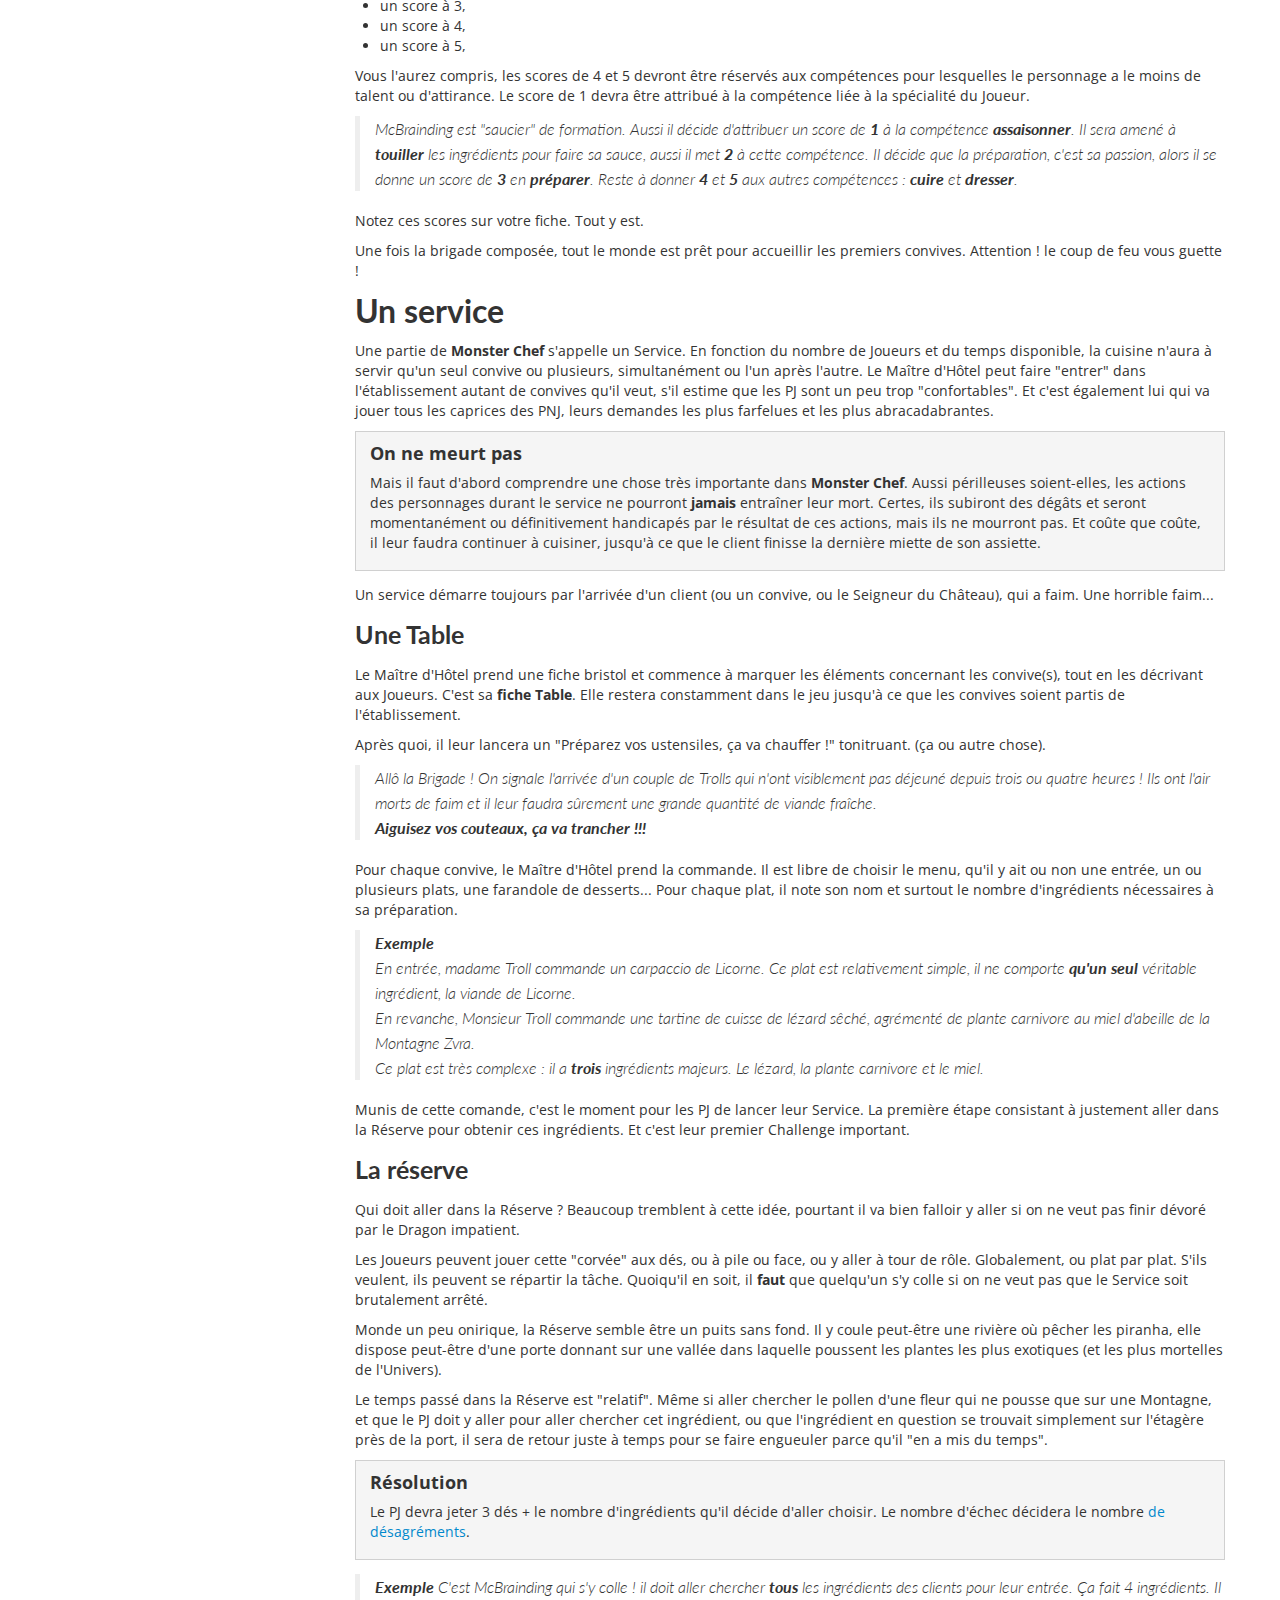
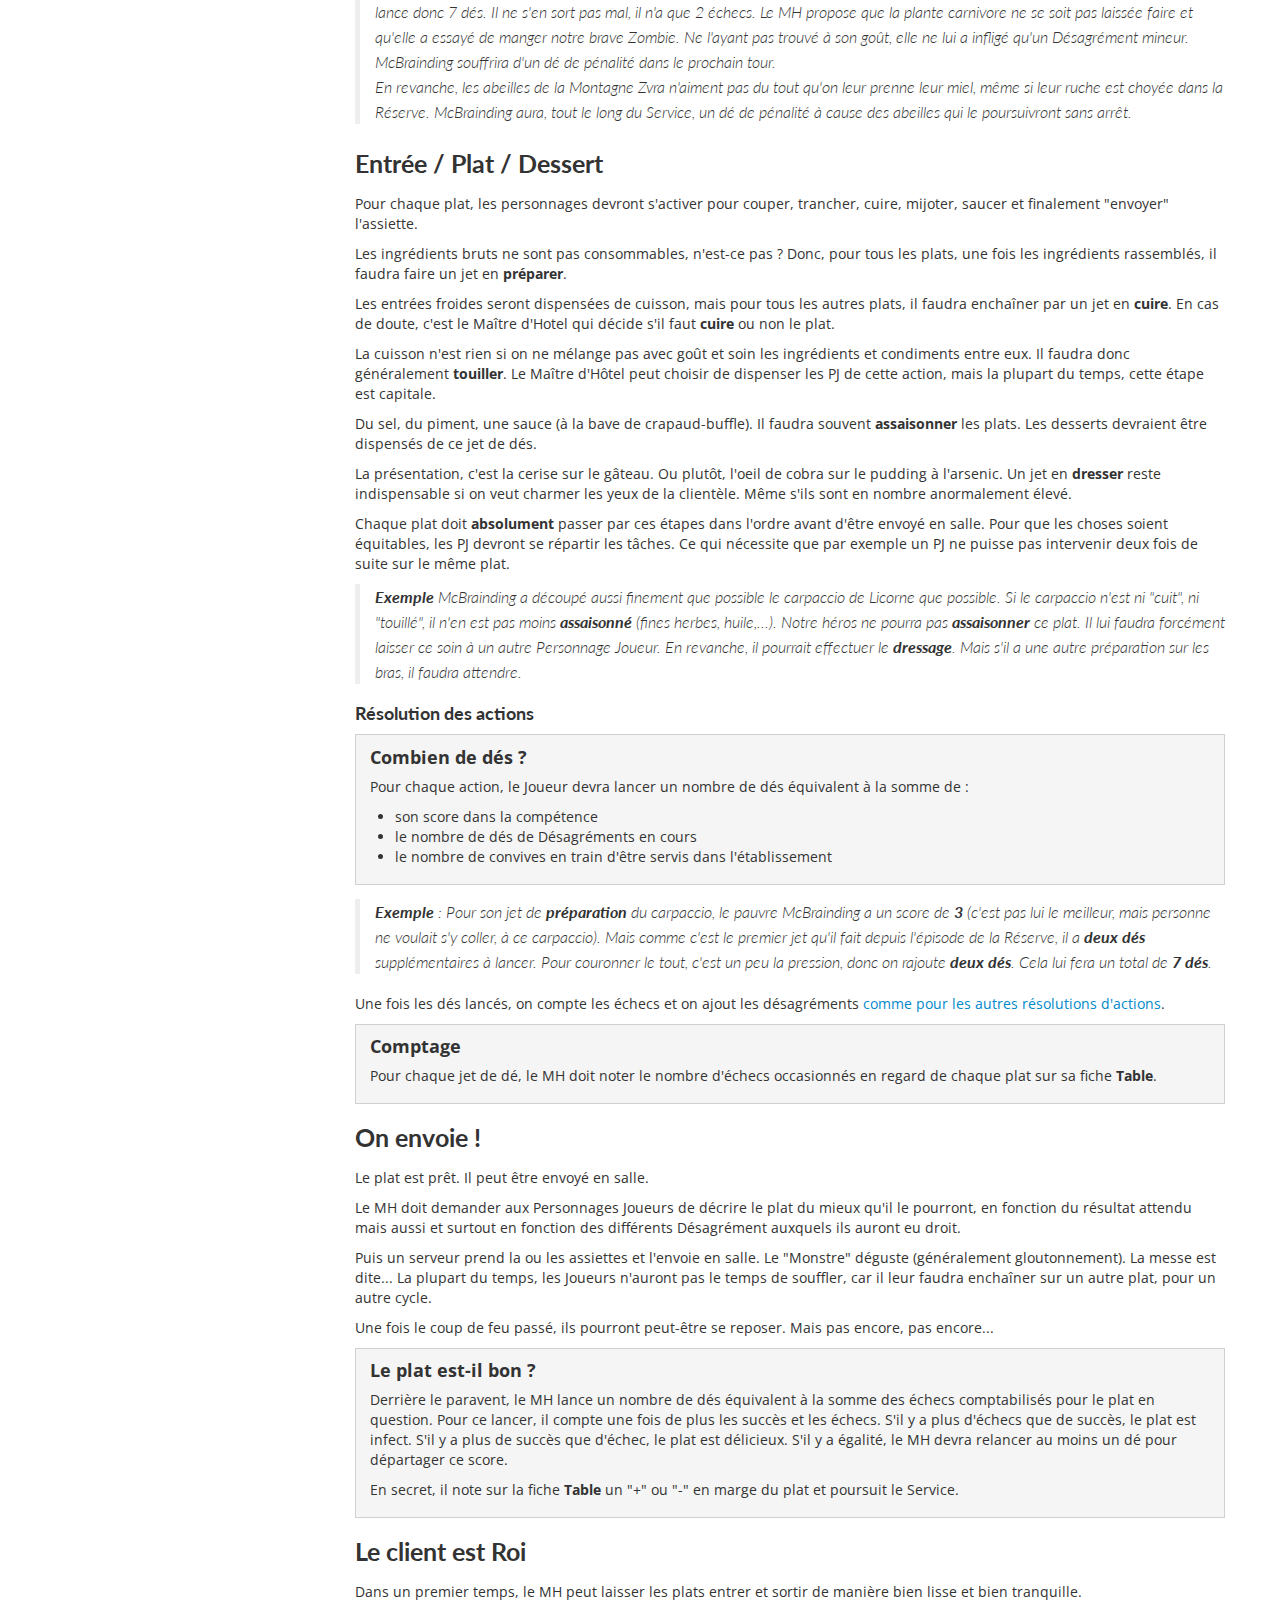
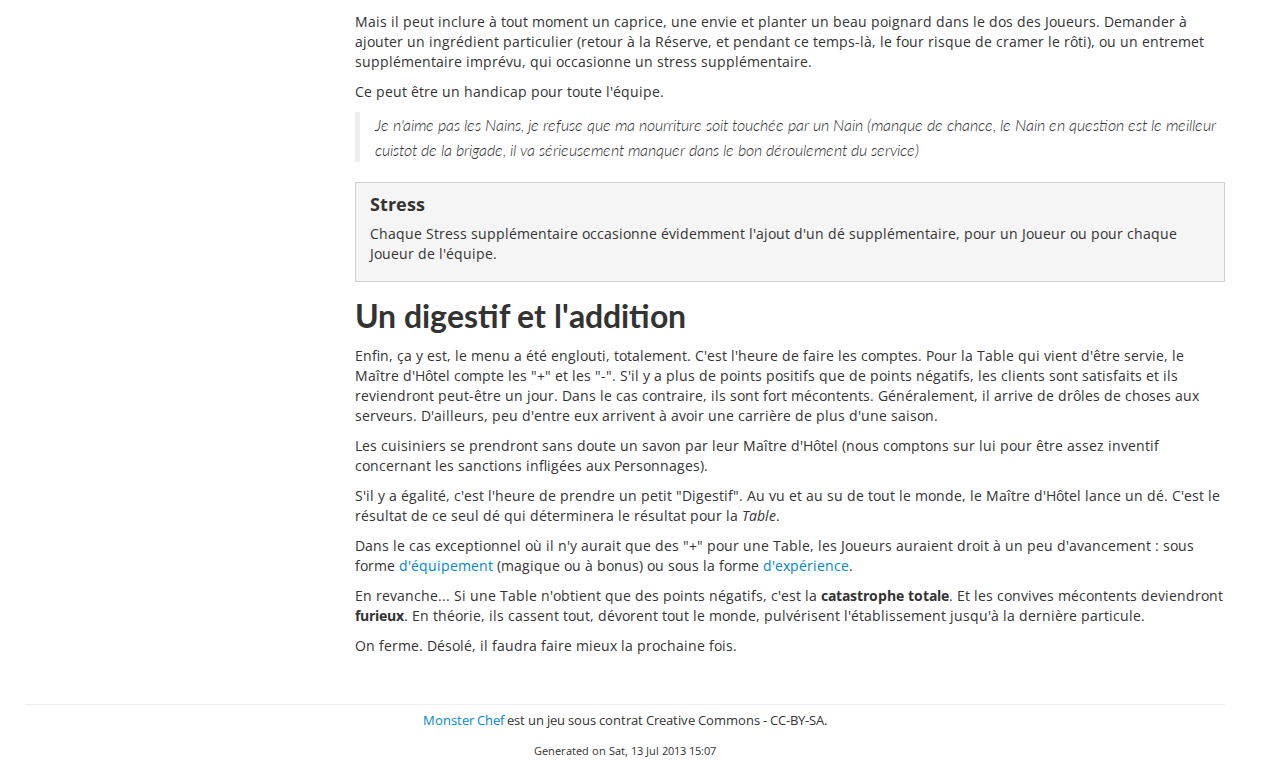
==== commit 17a7ce57: "petit lien" ====
--- a/index.html
+++ b/index.html
@@ -141,7 +141,7 @@
 <li><a href="#le-client-est-roi">Le client est roi</a></li>
 </ol>
 </li>
-<li>Un digestif et l'addition</li>
+<li><a href="#un-digestif-et-laddition">Un digestif et l'addition</a></li>
 </ol>
 <h2 id="choix-de-lunivers">Choix de l'Univers</h2>
 <p>L'univers est libre. Le contexte est à la discrétion des Joueurs ou du Maître
@@ -430,7 +430,7 @@
 	<section class="row">
 	<footer class="footer">
 		<p><a href="https://github.com/brunobord/monster-chef-rpg">Monster Chef</a> est un jeu sous contrat Creative Commons - CC-BY-SA.</p>
-		<p><small>Generated on Sat, 13 Jul 2013 15:05</small></p>
+		<p><small>Generated on Sat, 13 Jul 2013 15:07</small></p>
 	</footer>
 	</section>
 </div>
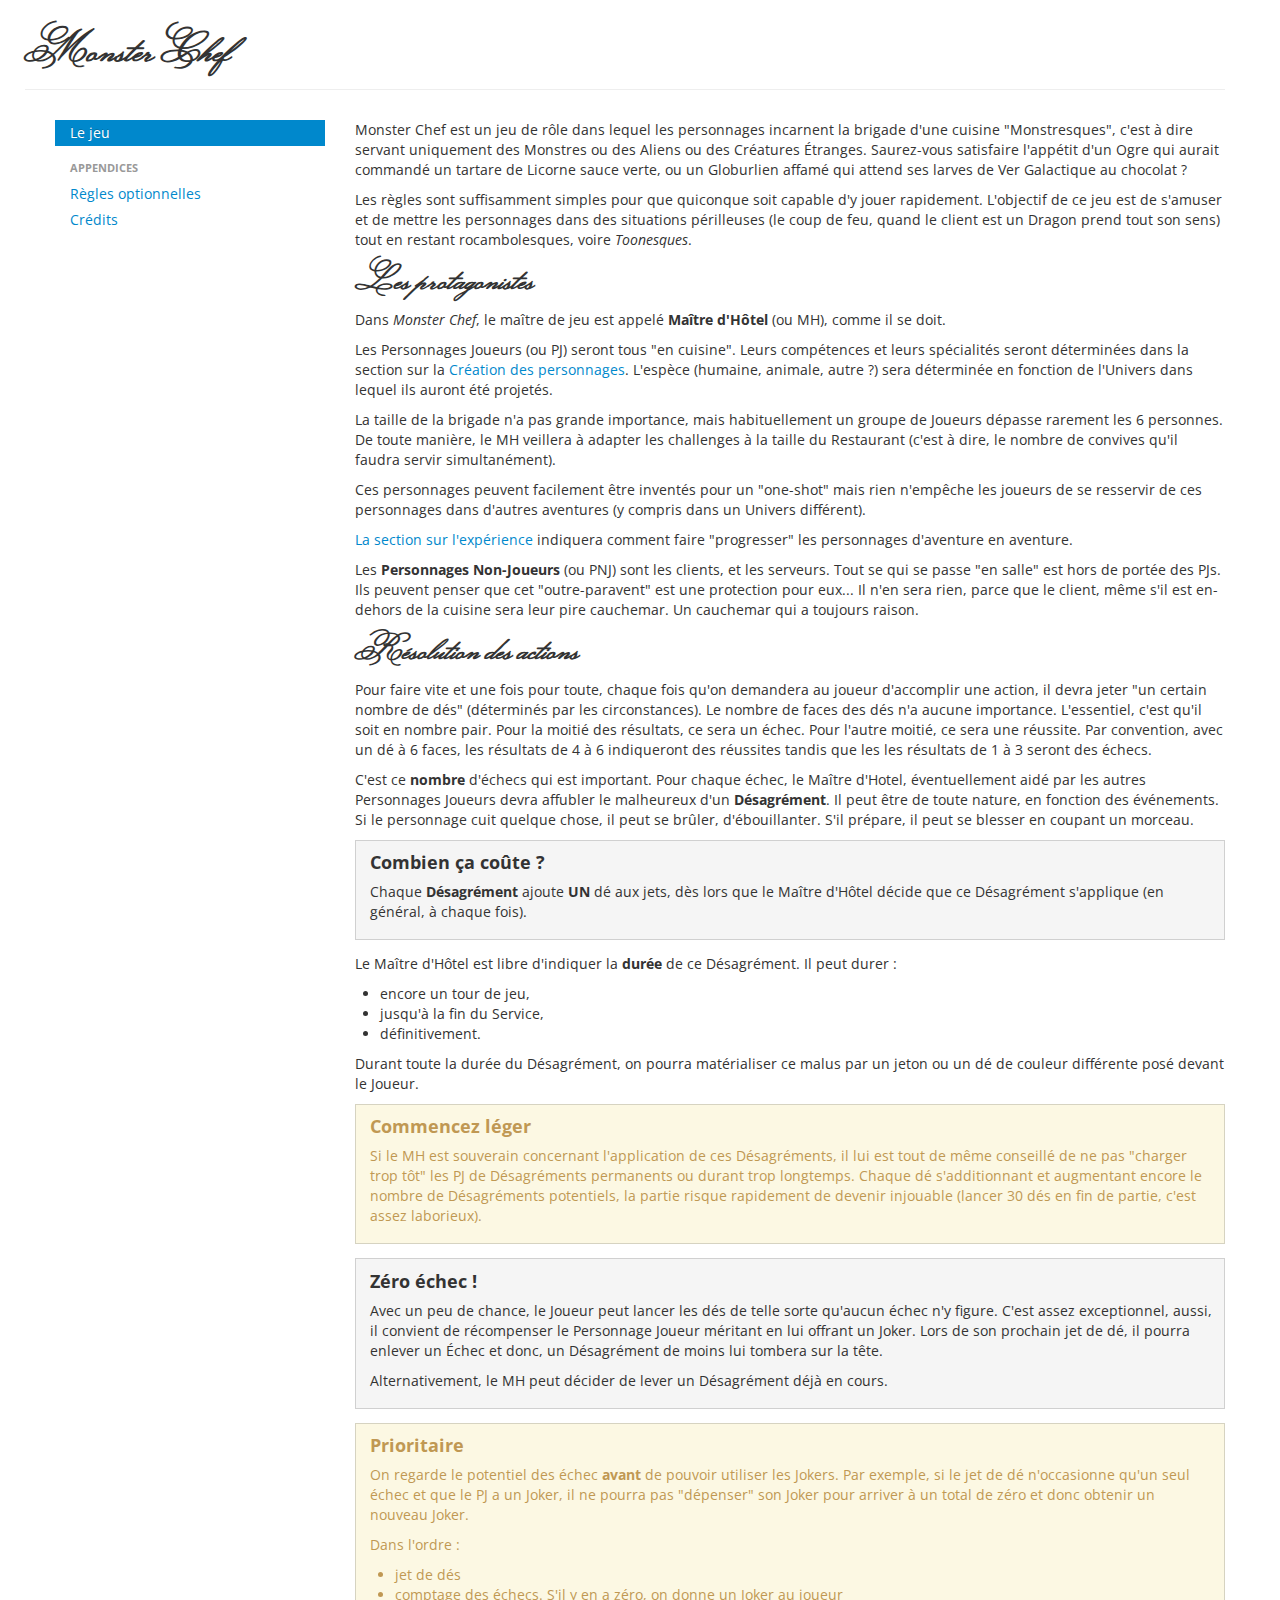
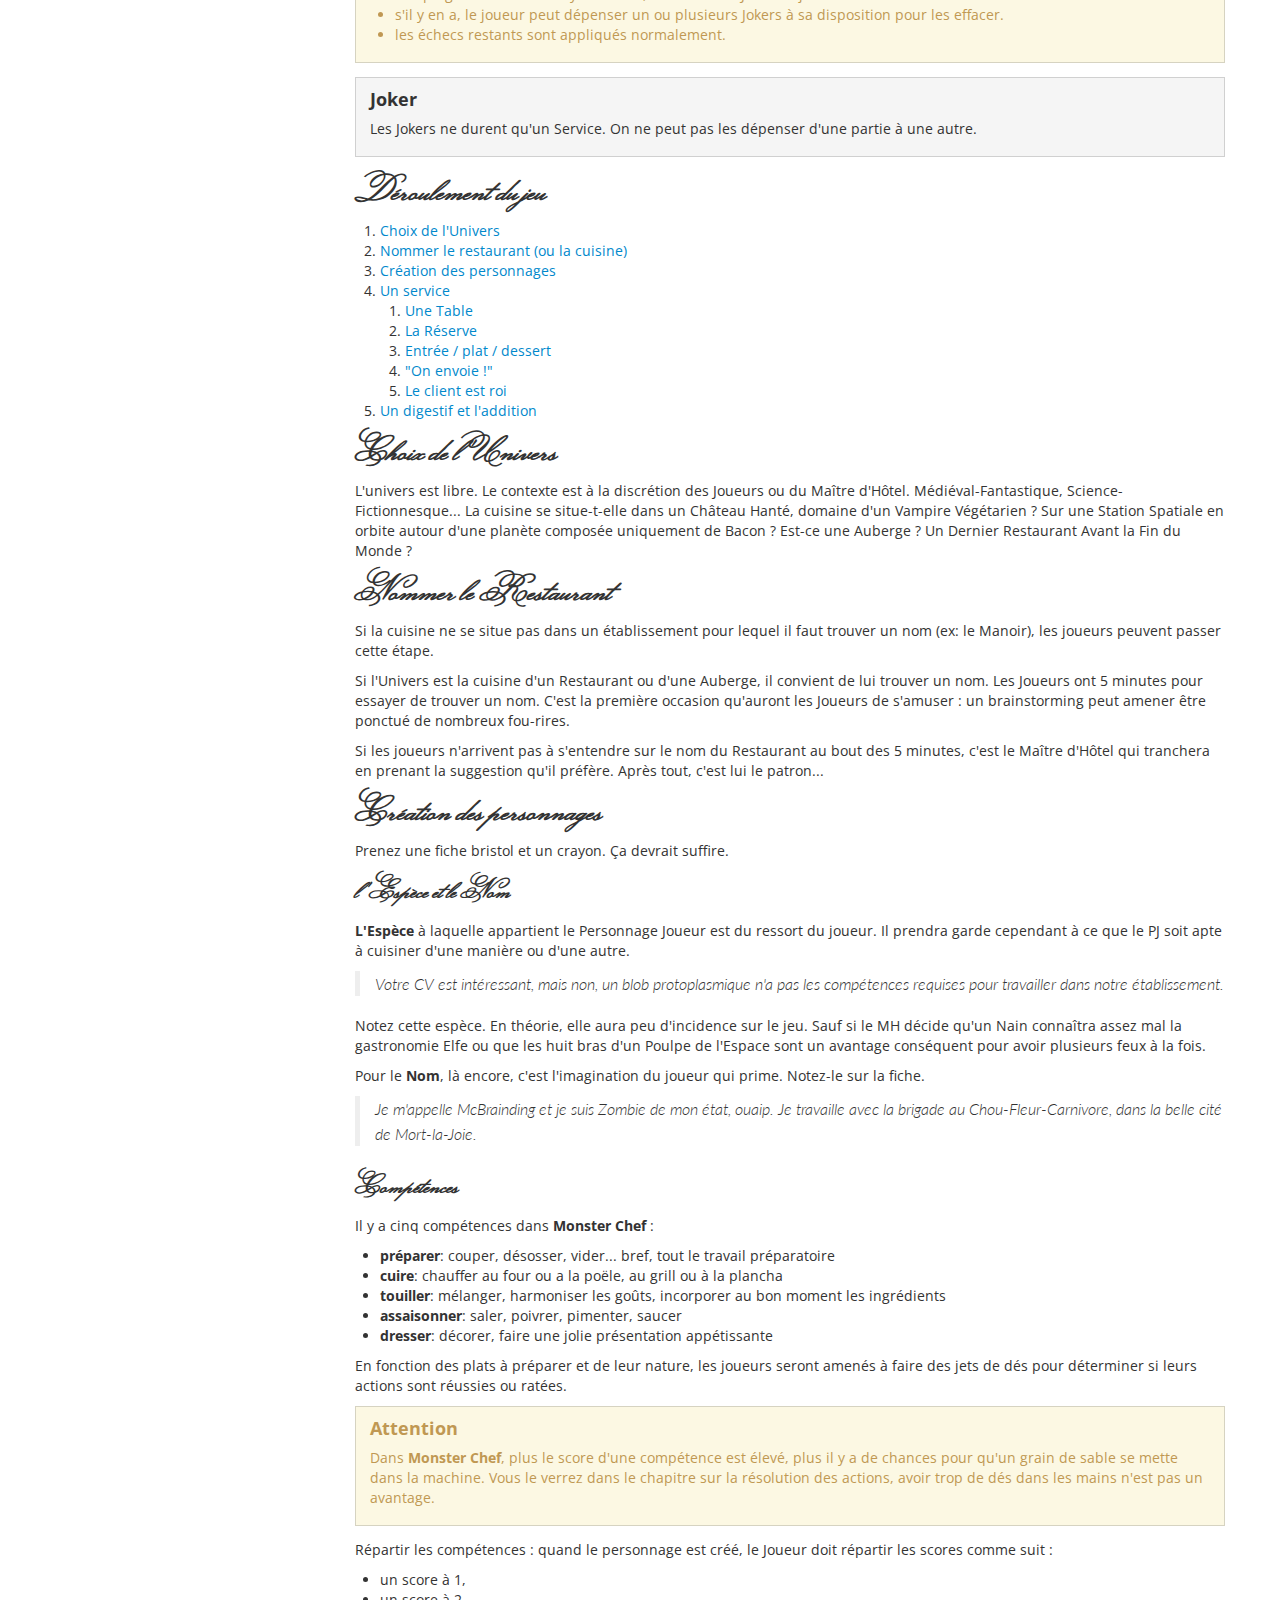
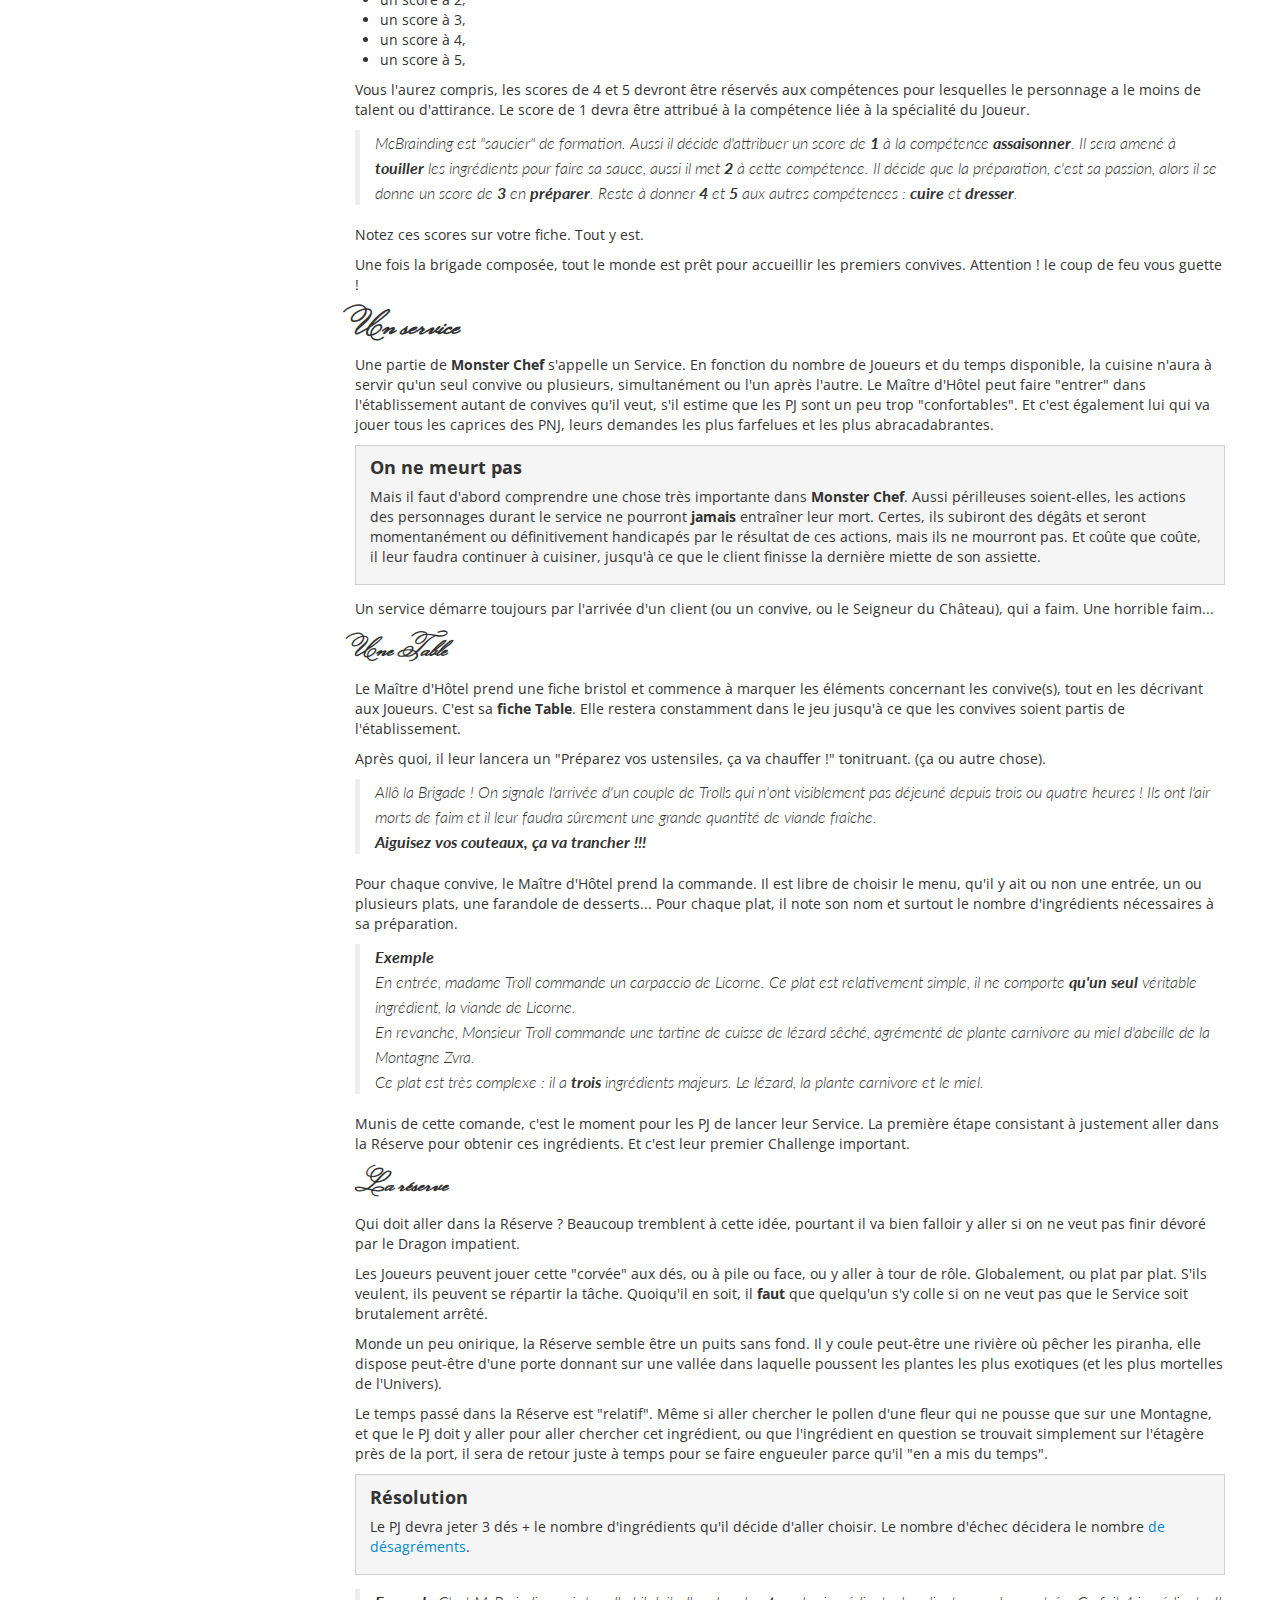
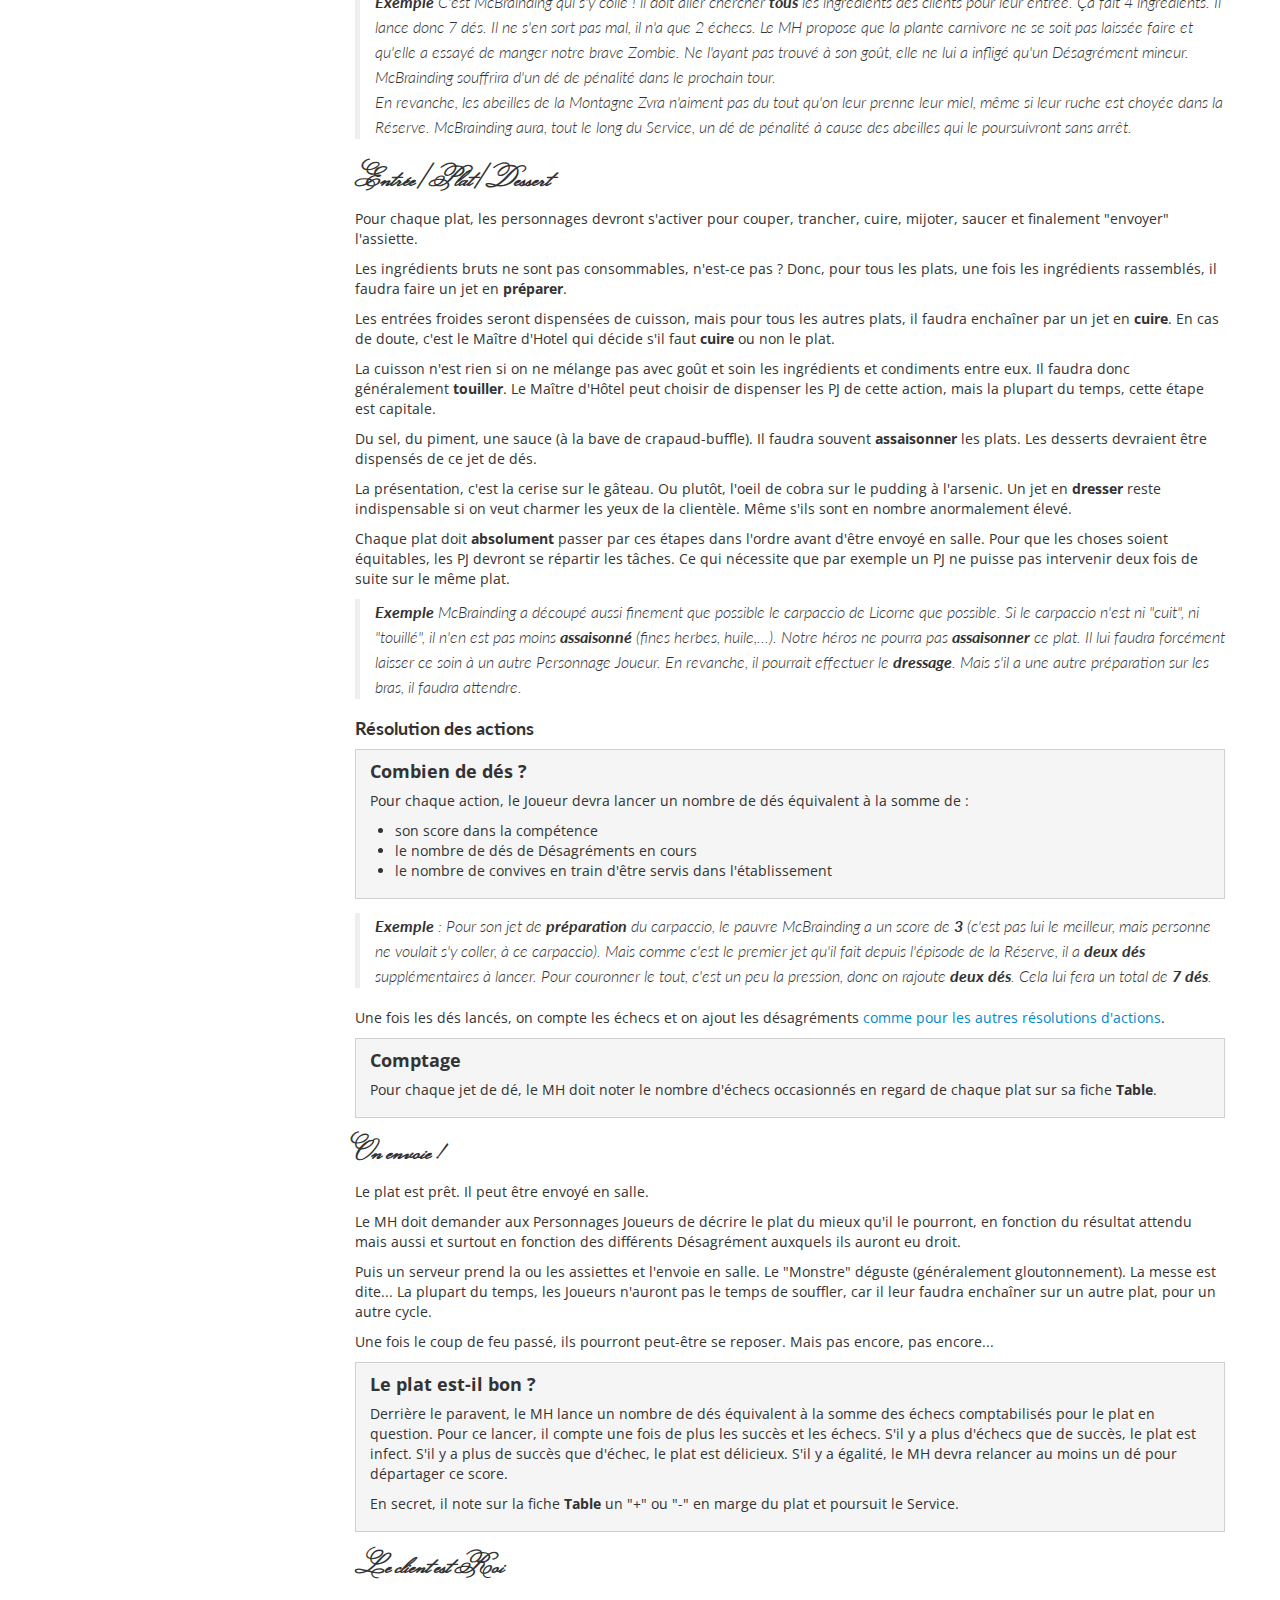
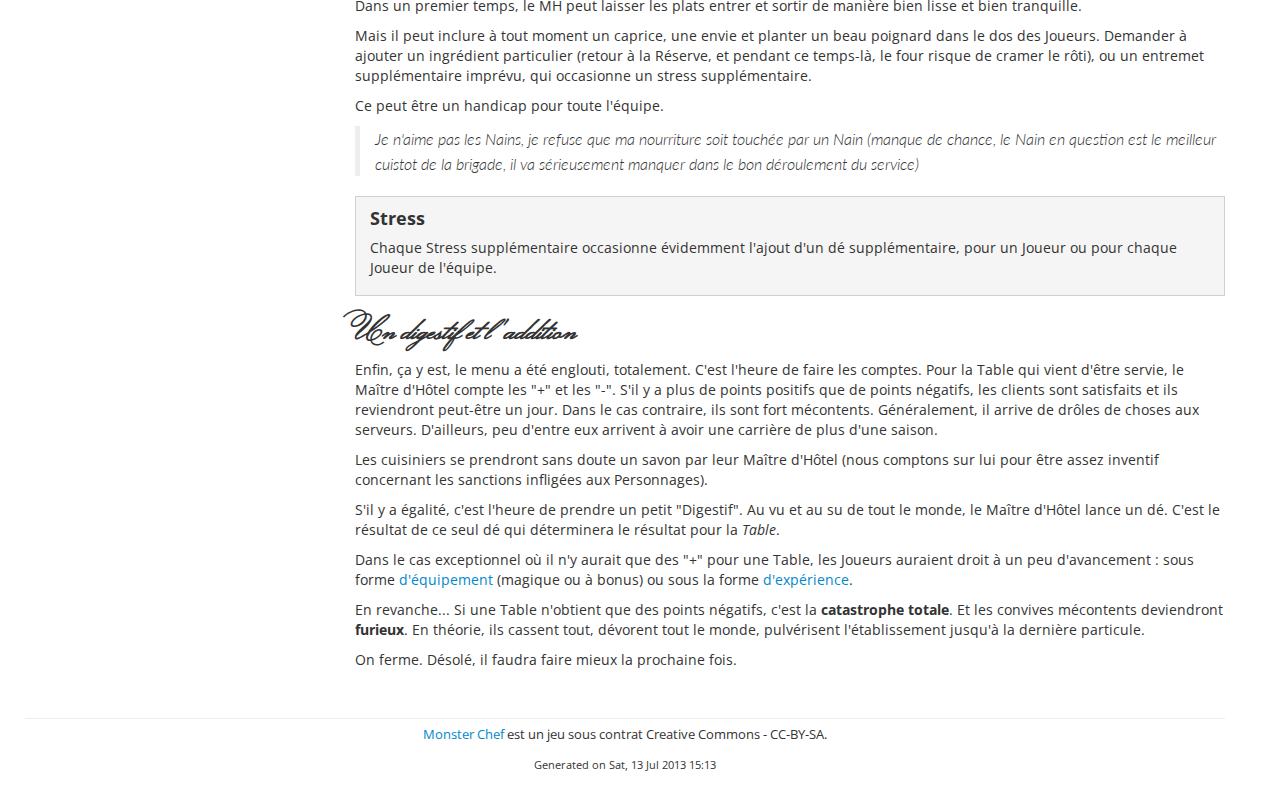
==== commit afb3c99b: "styles" ====
--- a/index.html
+++ b/index.html
@@ -101,13 +101,15 @@
 encore le nombre de Désagréments potentiels, la partie risque rapidement de
 devenir injouable (lancer 30 dés en fin de partie, c'est assez laborieux).</p>
 </div>
-<h3 id="zero-echec">Zéro échec !</h3>
+<div class="admonition rule">
+<p class="admonition-title">Zéro échec !</p>
 <p>Avec un peu de chance, le Joueur peut lancer les dés de telle sorte qu'aucun
 échec n'y figure. C'est assez exceptionnel, aussi, il convient de récompenser le
 Personnage Joueur méritant en lui offrant un Joker. Lors de son prochain jet de
 dé, il pourra enlever un Échec et donc, un Désagrément de moins lui tombera sur
 la tête.</p>
 <p>Alternativement, le MH peut décider de lever un Désagrément déjà en cours.</p>
+</div>
 <div class="admonition warning">
 <p class="admonition-title">Prioritaire</p>
 <p>On regarde le potentiel des échec <strong>avant</strong> de pouvoir utiliser les Jokers.
@@ -430,7 +432,7 @@
 	<section class="row">
 	<footer class="footer">
 		<p><a href="https://github.com/brunobord/monster-chef-rpg">Monster Chef</a> est un jeu sous contrat Creative Commons - CC-BY-SA.</p>
-		<p><small>Generated on Sat, 13 Jul 2013 15:07</small></p>
+		<p><small>Generated on Sat, 13 Jul 2013 15:13</small></p>
 	</footer>
 	</section>
 </div>
--- a/static/css/style.css
+++ b/static/css/style.css
@@ -5,11 +5,11 @@
 body {
   font-family:'Open Sans', sans-serif;
 }
-h1, h2, h3, h4, h5, h6 {
+h1, h2, h3 {
+  font-family: 'Monsieur La Doulaise', cursive;
+}
+h4, h5, h6 {
   font-family: 'Lato', sans-serif;
-}
-header h1 {
-  font-family: 'Monsieur La Doulaise', cursive;
 }
 blockquote {
   font-family: 'Lato', sans-serif;
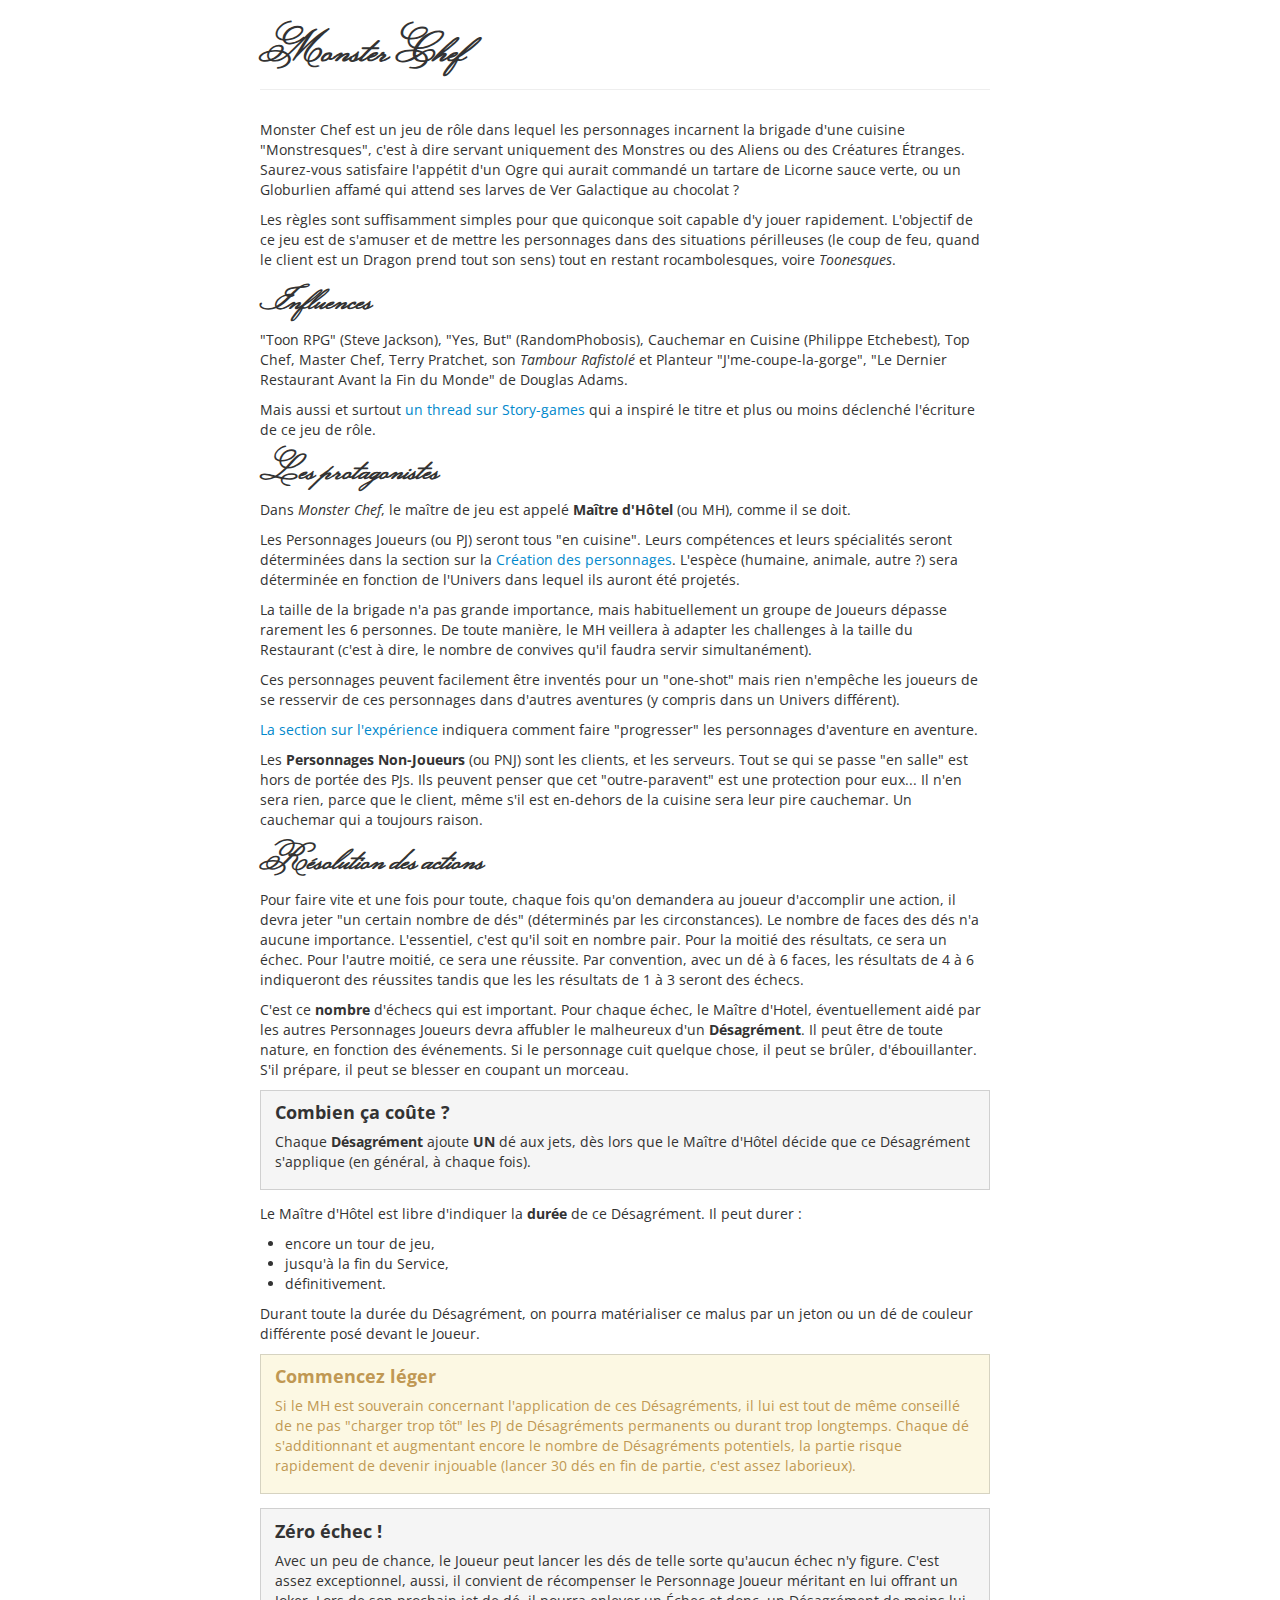
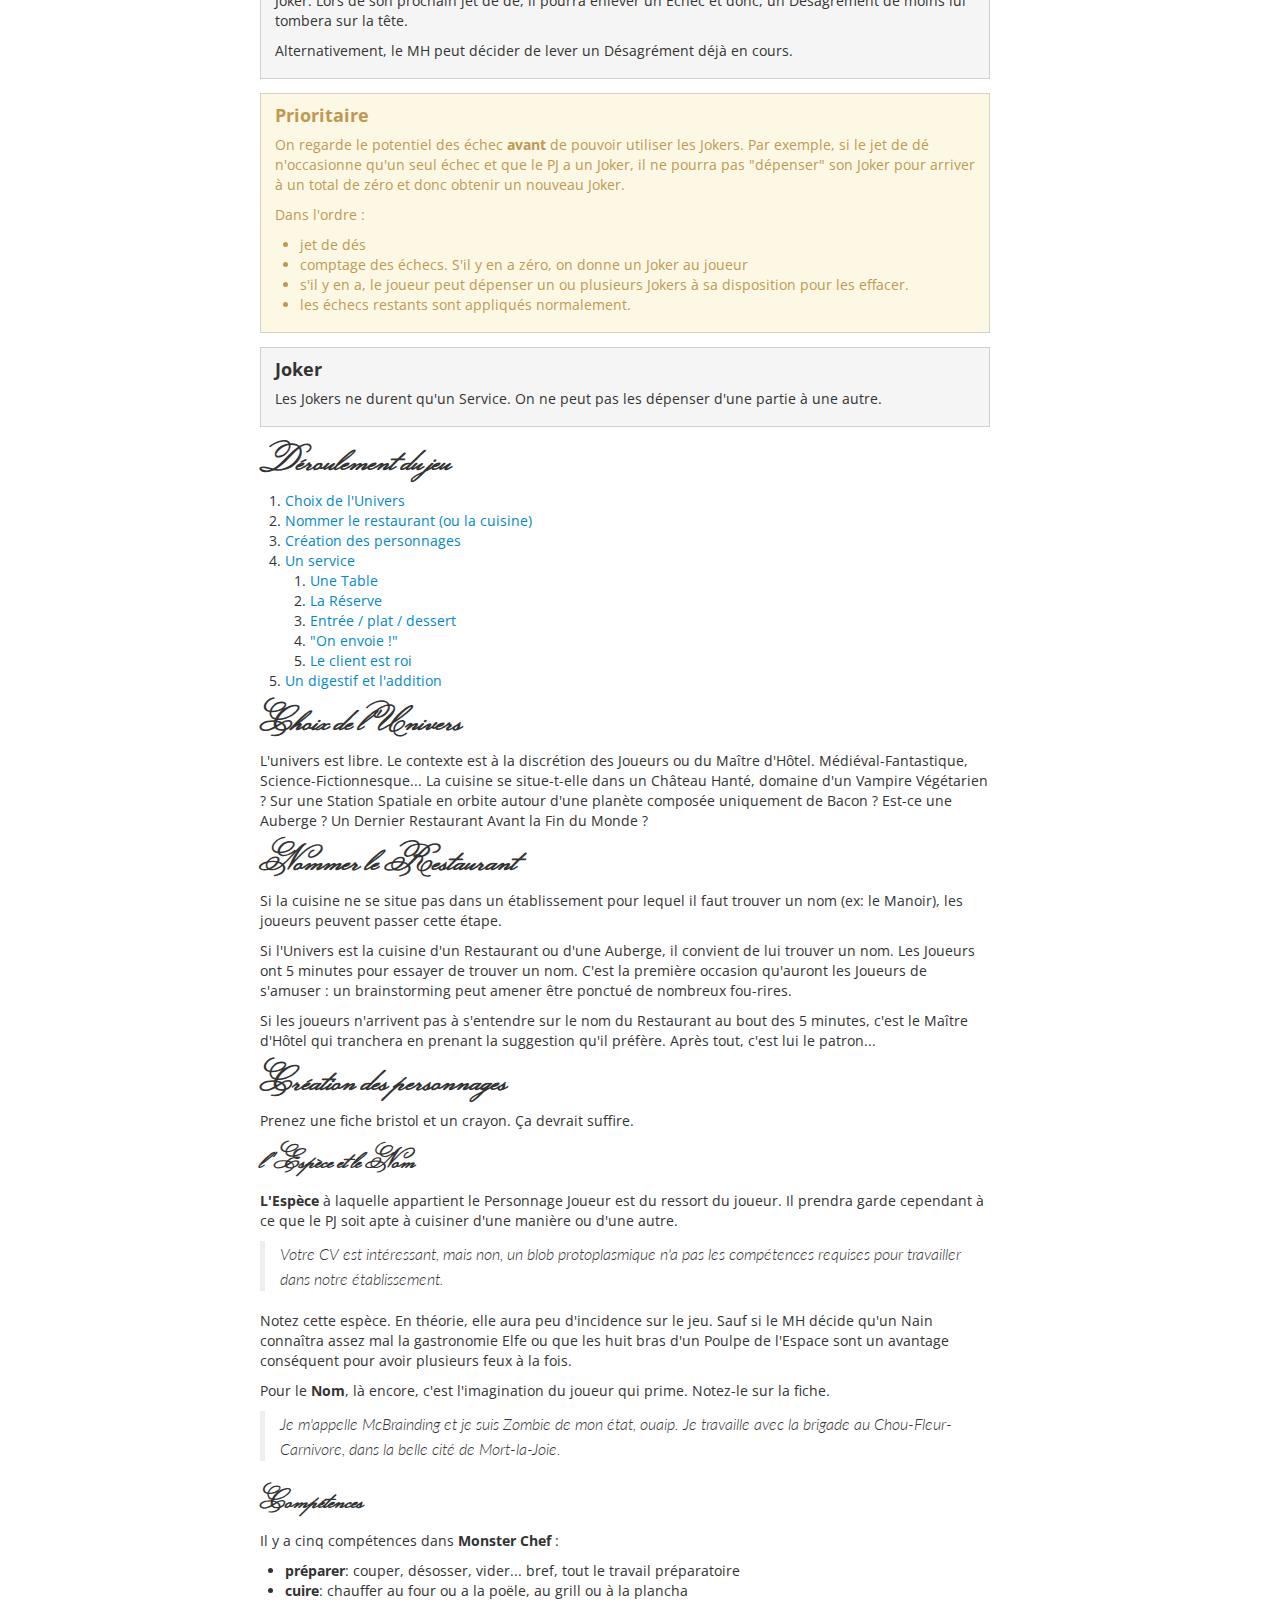
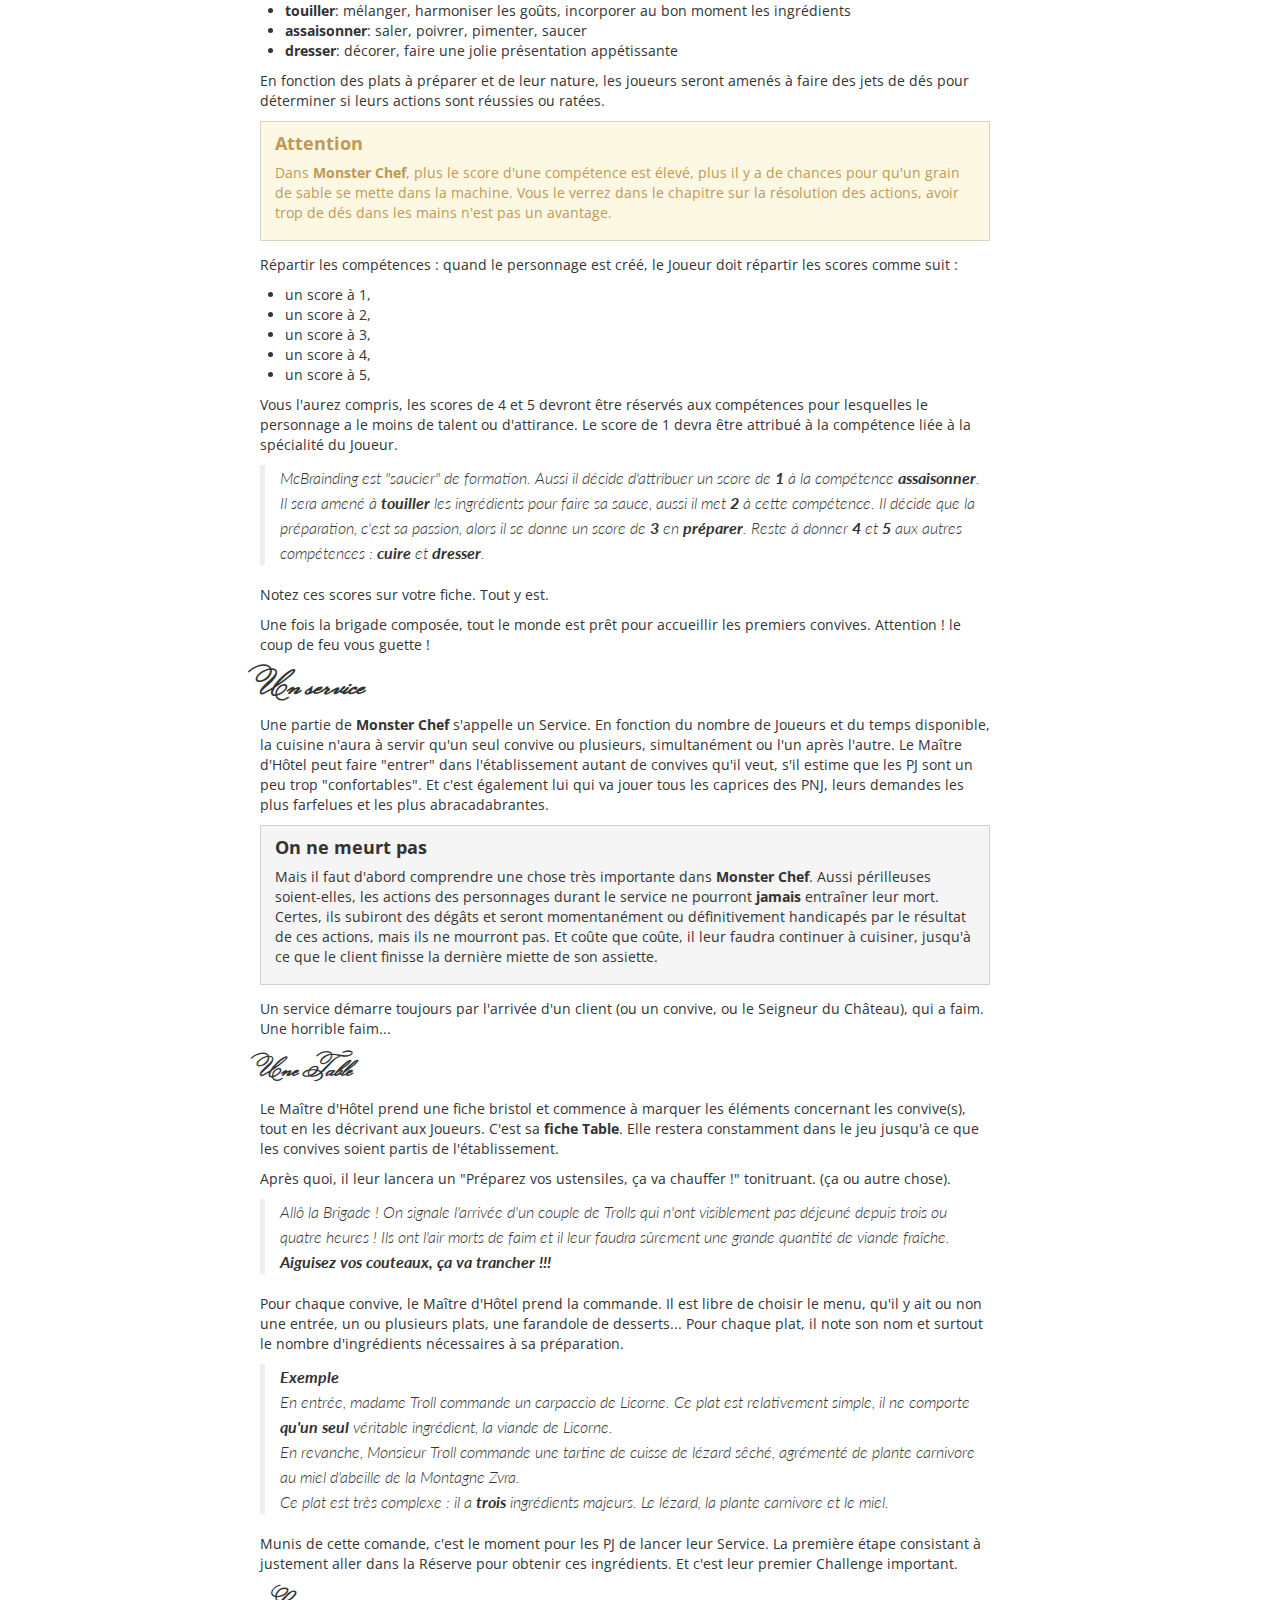
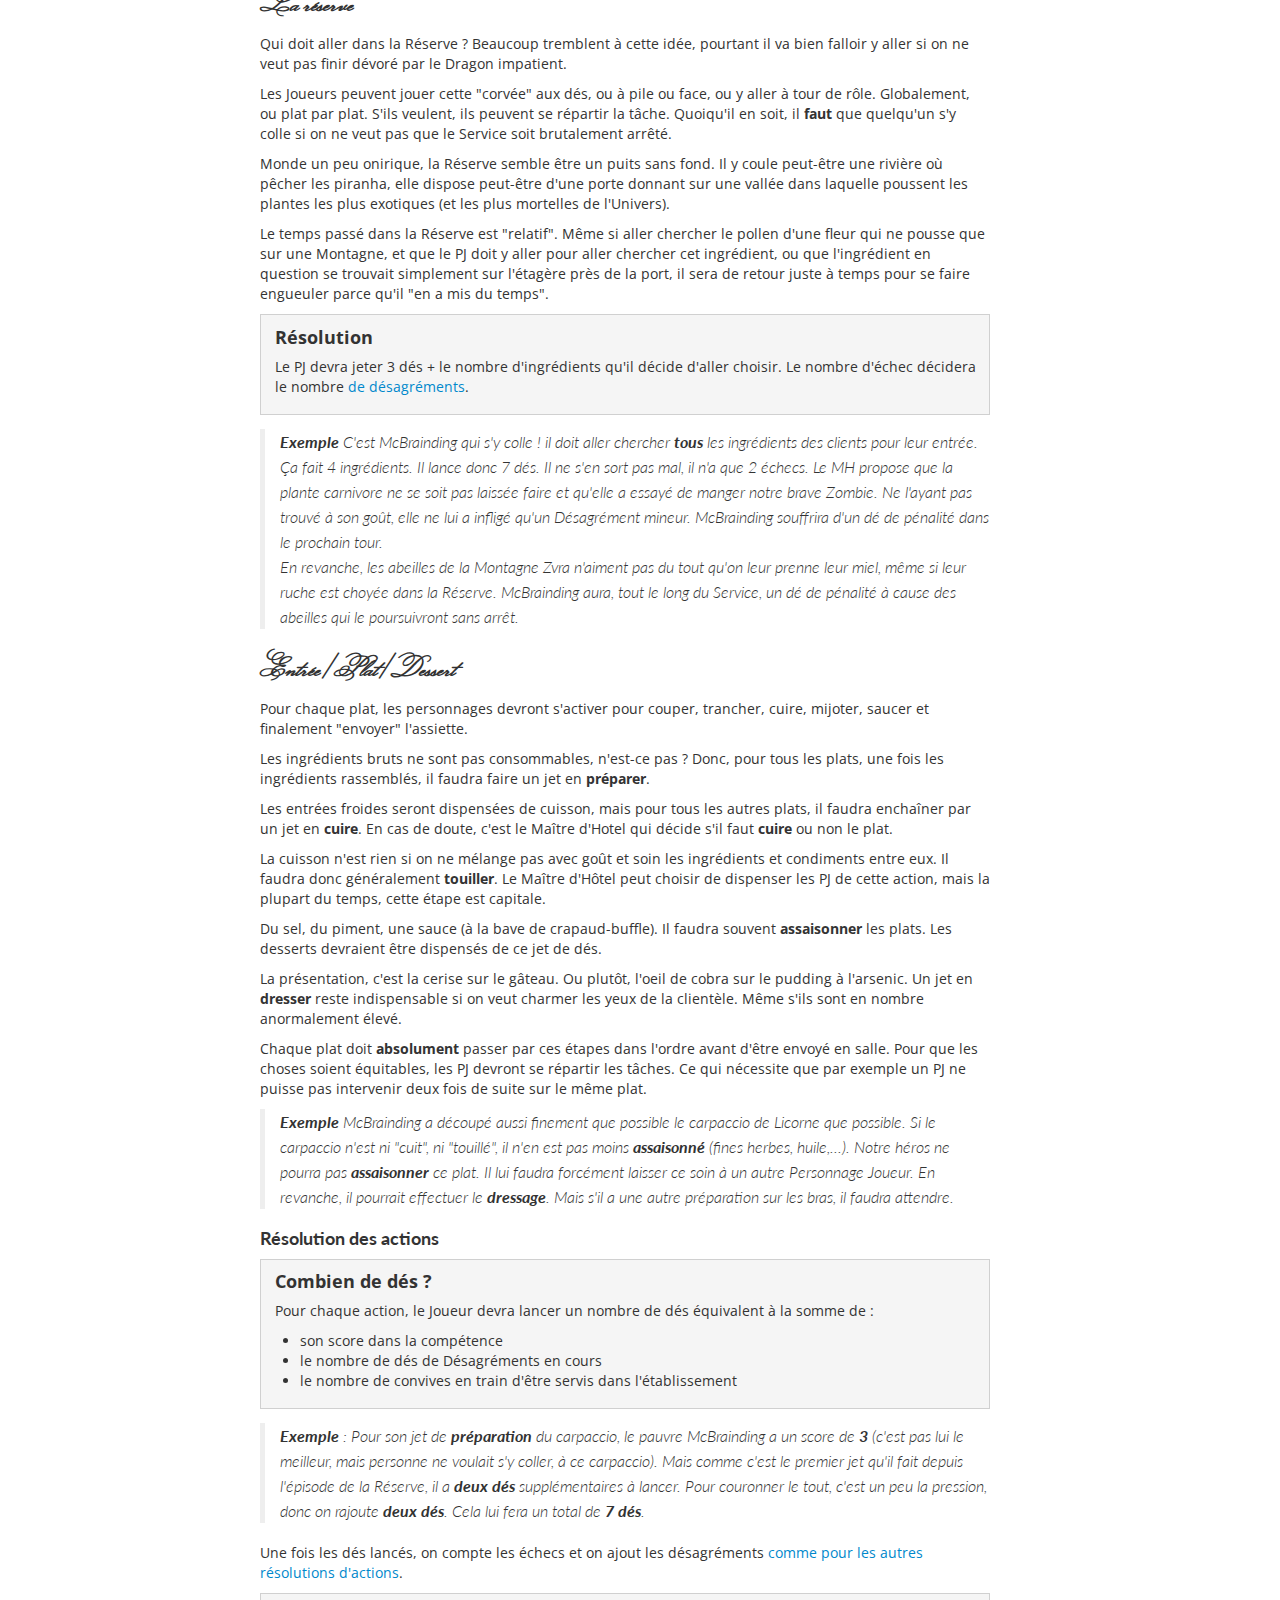
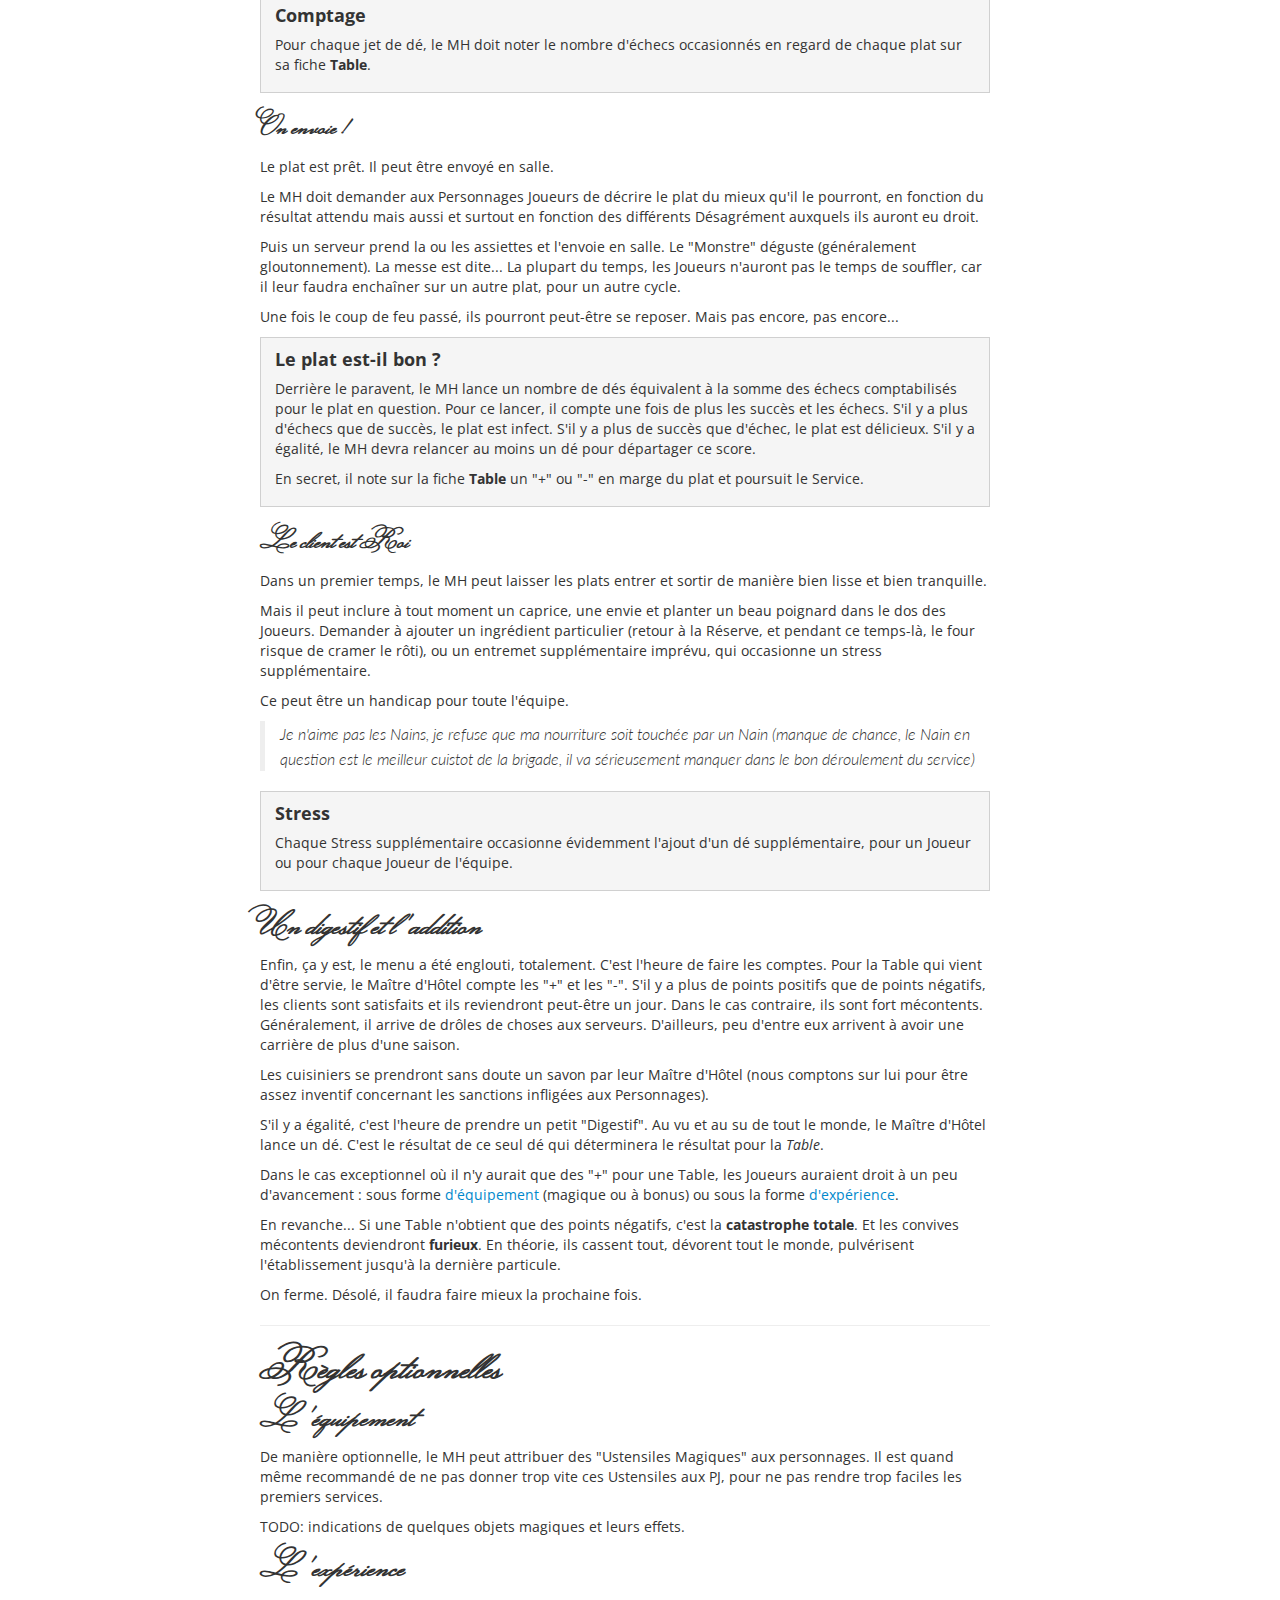
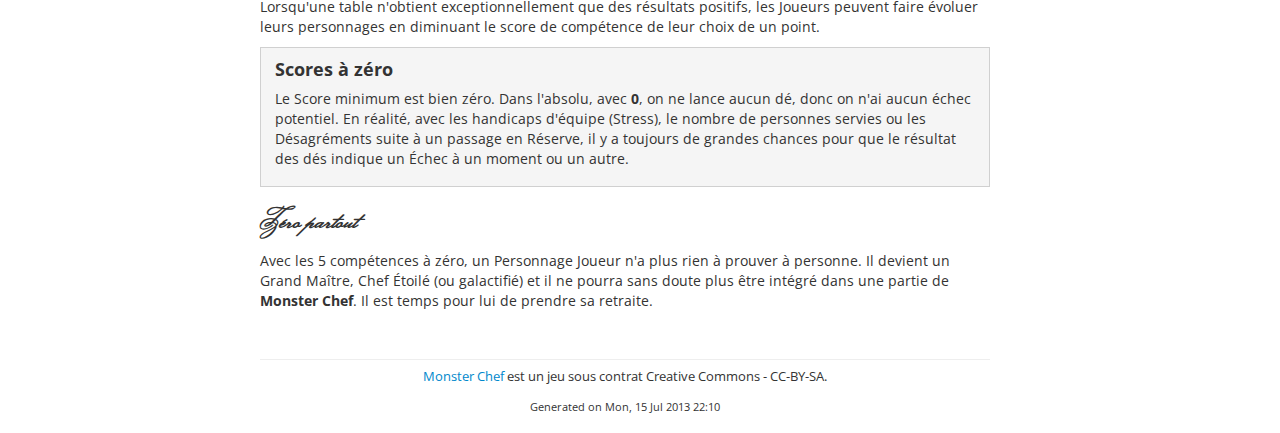
==== commit 67f30b90: "one big file" ====
--- a/index.html
+++ b/index.html
@@ -10,31 +10,14 @@
 	<meta name="viewport" content="width=device-width, initial-scale=1.0">
 </head>
 <body>
-<div class="container">
+<div class="container-narrow">
 
 	<header class="row page-header">
 		<h1>Monster Chef</h1>
 	</header>
 
 	<div class="row">
-		<section class="span3">
-			<ul class="nav nav-list">
-				<li class="active"><a href="./">Le jeu</a>
-				
-				
-					<li class="nav-header">Appendices</li>
-				
-				
-				
-					<li ><a href="./options/">Règles optionnelles</a></li>
-				
-				
-					<li ><a href="./credits/">Crédits</a></li>
-				
-			</ul>
-		</section>
-
-		<article class="span9">
+		<article>
 			<p>Monster Chef est un jeu de rôle dans lequel les personnages incarnent la brigade
 d'une cuisine "Monstresques", c'est à dire servant uniquement des Monstres ou
 des Aliens ou des Créatures Étranges. Saurez-vous satisfaire l'appétit d'un Ogre
@@ -44,6 +27,13 @@
 rapidement. L'objectif de ce jeu est de s'amuser et de mettre les personnages
 dans des situations périlleuses (le coup de feu, quand le client est un Dragon
 prend tout son sens) tout en restant rocambolesques, voire <em>Toonesques</em>.</p>
+<h2 id="influences">Influences</h2>
+<p>"Toon RPG" (Steve Jackson), "Yes, But" (RandomPhobosis), Cauchemar en Cuisine
+(Philippe Etchebest), Top Chef, Master Chef, Terry Pratchet, son <em>Tambour
+Rafistolé</em> et Planteur "J'me-coupe-la-gorge", "Le Dernier Restaurant Avant la
+Fin du Monde" de Douglas Adams.</p>
+<p>Mais aussi et surtout <a href="http://www.story-games.com/forums/discussion/comment/360979#Comment_360979">un thread sur Story-games</a>
+qui a inspiré le titre et plus ou moins déclenché l'écriture de ce jeu de rôle.</p>
 <h2 id="les-protagonistes">Les protagonistes</h2>
 <p>Dans <em>Monster Chef</em>, le maître de jeu est appelé <strong>Maître d'Hôtel</strong> (ou MH),
 comme il se doit.</p>
@@ -59,7 +49,7 @@
 <p>Ces personnages peuvent facilement être inventés pour un
 "one-shot" mais rien n'empêche les joueurs de se resservir de ces personnages
 dans d'autres aventures (y compris dans un Univers différent).</p>
-<p><a href="options#lexperience">La section sur l'expérience</a> indiquera comment faire "progresser"
+<p><a href="#lexperience">La section sur l'expérience</a> indiquera comment faire "progresser"
 les personnages d'aventure en aventure.</p>
 <p>Les <strong>Personnages Non-Joueurs</strong> (ou PNJ) sont les clients, et les serveurs. Tout
 se qui se passe "en salle" est hors de portée des PJs. Ils peuvent penser que
@@ -418,13 +408,37 @@
 dé qui déterminera le résultat pour la <em>Table</em>.</p>
 <p>Dans le cas exceptionnel où il n'y aurait que des "+" pour une Table, les
 Joueurs auraient droit à un peu d'avancement : sous forme
-<a href="options#lequipement">d'équipement</a> (magique ou à bonus) ou sous la forme
-<a href="options#lexperience">d'expérience</a>.</p>
+<a href="#lequipement">d'équipement</a> (magique ou à bonus) ou sous la forme
+<a href="#lexperience">d'expérience</a>.</p>
 <p>En revanche... Si une Table n'obtient que des points négatifs, c'est la
 <strong>catastrophe totale</strong>. Et les convives mécontents deviendront <strong>furieux</strong>. En
 théorie, ils cassent tout, dévorent tout le monde, pulvérisent l'établissement
 jusqu'à la dernière particule.</p>
 <p>On ferme. Désolé, il faudra faire mieux la prochaine fois.</p>
+<hr />
+<h1 id="regles-optionnelles">Règles optionnelles</h1>
+<h2 id="lequipement">L'équipement</h2>
+<p>De manière optionnelle, le MH peut attribuer des "Ustensiles Magiques" aux
+personnages. Il est quand même recommandé de ne pas donner trop vite ces
+Ustensiles aux PJ, pour ne pas rendre trop faciles les premiers services.</p>
+<p>TODO: indications de quelques objets magiques et leurs effets.</p>
+<h2 id="lexperience">L'expérience</h2>
+<p>Lorsqu'une table n'obtient exceptionnellement que des résultats positifs,
+les Joueurs peuvent faire évoluer leurs personnages en diminuant le score
+de compétence de leur choix de un point.</p>
+<div class="admonition rule">
+<p class="admonition-title">Scores à zéro</p>
+<p>Le Score minimum est bien zéro. Dans l'absolu, avec <strong>0</strong>, on ne lance aucun
+dé, donc on n'ai aucun échec potentiel. En réalité, avec les handicaps
+d'équipe (Stress), le nombre de personnes servies ou les Désagréments suite
+à un passage en Réserve, il y a toujours de grandes chances pour que le
+résultat des dés indique un Échec à un moment ou un autre.</p>
+</div>
+<h3 id="zero-partout">Zéro partout</h3>
+<p>Avec les 5 compétences à zéro, un Personnage Joueur n'a plus rien à prouver à
+personne. Il devient un Grand Maître, Chef Étoilé (ou galactifié) et il ne
+pourra sans doute plus être intégré dans une partie de <strong>Monster Chef</strong>. Il est
+temps pour lui de prendre sa retraite.</p>
 		</article>
 
 	</div>
@@ -432,7 +446,7 @@
 	<section class="row">
 	<footer class="footer">
 		<p><a href="https://github.com/brunobord/monster-chef-rpg">Monster Chef</a> est un jeu sous contrat Creative Commons - CC-BY-SA.</p>
-		<p><small>Generated on Sat, 13 Jul 2013 15:13</small></p>
+		<p><small>Generated on Mon, 15 Jul 2013 22:10</small></p>
 	</footer>
 	</section>
 </div>
